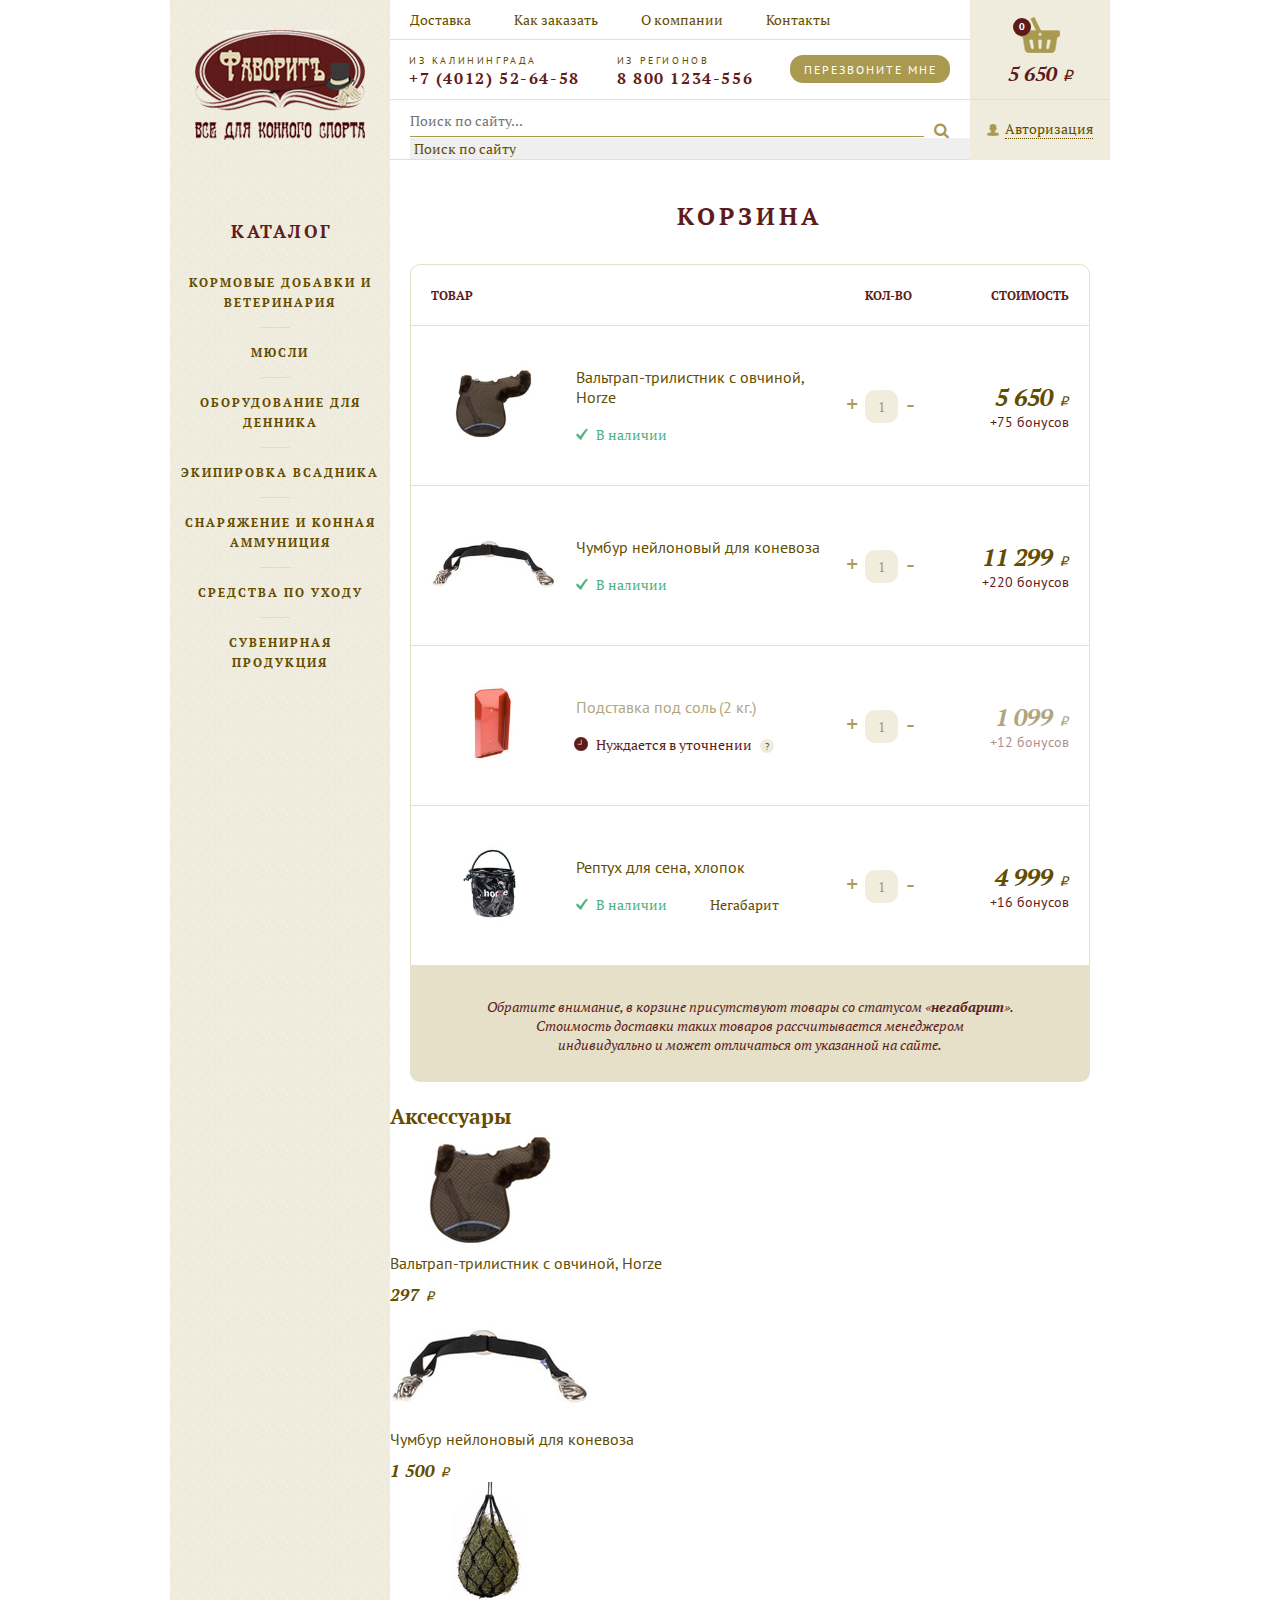
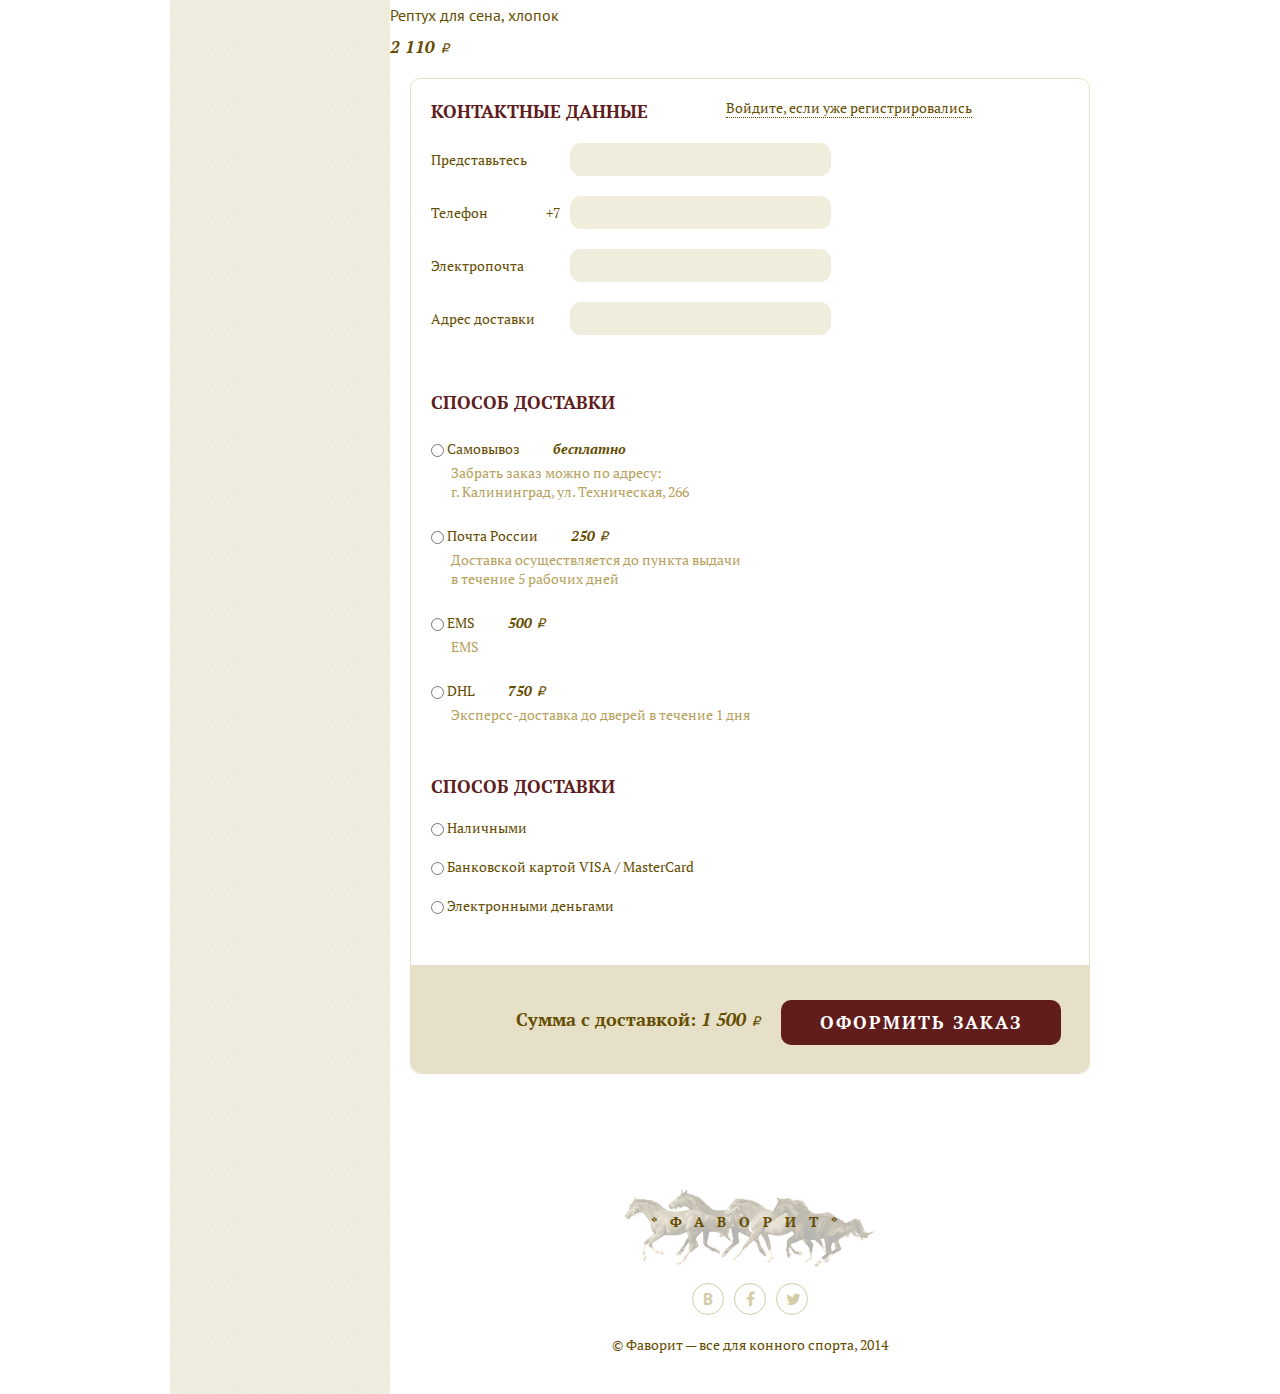
==== cart-page.html @ 713a6846 "Zhe1ka" ====
<!DOCTYPE html>
<html>
<head>
    <meta charset="utf-8" />
    <title>Корзина</title>
    <link href='http://fonts.googleapis.com/css?family=PT+Serif:400,700,400italic,700italic&amp;subset=latin,cyrillic' rel='stylesheet' type='text/css'>
    <link href='http://fonts.googleapis.com/css?family=PT+Sans:400,700,400italic,700italic&amp;subset=latin,cyrillic' rel='stylesheet' type='text/css'>
    <link rel="stylesheet" href="fonts/font-awesome/css/font-awesome.min.css">
    <link rel="stylesheet" type="text/css" href="style/style.css" />
    <script src="http://html5shiv.googlecode.com/svn/trunk/html5.js"></script>
</head>

<body>
<div class="wrapper">
<div class="sidebar">
    <h1 class="main-logo">
        <a href="index.html">
            <img src="images/header/main_logo.png" alt="Фаворитъ">
            Фаворитъ
        </a>
    </h1>

    <h4>Каталог</h4>
    <menu class="list-catalog">
        <li>
            <a href="catalog-home.html">Кормовые добавки и ветеринария</a>
        </li>
        <li>
            <a href="catalog-home.html">Мюсли</a>
        </li>
        <li>
            <a href="catalog-home.html">Оборудование для денника</a>
        </li>
        <li>
            <a href="catalog-home.html">Экипировка всадника</a>
        </li>
        <li>
            <a href="catalog-home.html">Снаряжение и конная аммуниция</a>
        </li>
        <li>
            <a href="catalog-home.html">Средства по уходу</a>
        </li>
        <li>
            <a href="catalog-home.html">Сувенирная продукция</a>
        </li>
    </menu>
</div><!--end SIDEBAR-->

<div class="wrap-box">
<div class="header">
    <div class="float-r">
        <div class="box-cart">
            <a href="#" class="cart">
                <span class="cnt-goods">0</span>
            </a>
            <span class="price">5 650 <span class="rubl">i</span></span>
        </div>

        <div class="box-authorization">
            <a href="#">Авторизация</a>
        </div>
    </div>

    <section class="center-header">
        <nav class="main-nav">
            <ul>
                <li>
                    <a href="#">Доставка</a>
                </li>
                <li>
                    <a href="#">Как заказать</a>
                </li>
                <li>
                    <a href="#">О компании</a>
                </li>
                <li>
                    <a href="contacts.html">Контакты</a>
                </li>
            </ul>
        </nav>


        <div class="contact-box">
            <div class="contact">
                <header>Из Калининграда</header>
                <span>+7 (4012) 52-64-58</span>
            </div>

            <div class="contact">
                <header>Из регионов</header>
                <span>8 800 1234-556</span>
            </div>

            <a href="#" class="btn-call-me btn btn-third">Перезвоните мне</a>
        </div>

        <div class="search-box">
            <form class="search-form" name="search-form" method="get">
                <input type="text" class="" placeholder="Поиск по сайту..." />
                <select name="">
                    <option value="0">Поиск по сайту</option>
                    <optgroup label="Категории">
                        <option value="1">Обувь, одежда</option>
                        <option value="2">Сумки</option>
                        <option value="3">Верхняя одежда</option>
                        <option value="4">Краги</option>
                    </optgroup>
                    <optgroup label="Товары">
                        <option value="1">Браслет</option>
                        <option value="2">Браслет</option>
                        <option value="3">Браслет</option>
                    </optgroup>
                </select>
                <input type="submit" value="">
                <i class="fa fa-search"></i>
            </form>
        </div>
    </section>
</div><!--end HEADER-->

<main class="main-cart-page">

    <header>
        <h1 class="block-title">Корзина</h1>
    </header>

    <div class="list-cart-item">
        <table class="list-cart-table">
            <tr>
                <th colspan="3">Товар</th>
                <th class="td-quantity">Кол-во</th>
                <th class="td-price">Стоимость</th>
            </tr>

            <tr>
                <td class="td-delete">
                    <a class="item-delete" href="#"></a>
                </td>

                <td class="td-img">
                    <a href="#">
                        <img src="images/content/valtrap_horze.jpg" alt="Вальтрап-трилистник с овчиной, Horze">
                    </a>
                </td>

                <td class="td-description">
                    <a href="#">
                        <h3>Вальтрап-трилистник с овчиной, Horze</h3>
                    </a>
                    <span class="completed">В наличии</span>
                </td>

                <td class="td-quantity">
                    <a href="#">+</a>
                    <span>1</span>
                    <a href="#">-</a>
                </td>

                <td class="td-price">
                    <span class="price-cart">5 650
                       <span class="rubl">i</span>
                    </span>
                    <span class="bonus-cart">+75 бонусов</span>
                </td>
            </tr>

            <tr>
                <td class="td-delete">
                    <a class="item-delete" href="#"></a>
                </td>
                <td class="td-img">
                    <a href="#">
                        <img src="images/content/chumbur.jpg" alt="Чумбур нейлоновый для коневоза">
                    </a>
                </td>

                <td class="td-description">
                    <a href="#">
                        <h3>Чумбур нейлоновый для коневоза</h3>
                    </a>
                    <span class="completed">В наличии</span>
                </td>

                <td class="td-quantity">
                    <a href="#">+</a>
                    <span>1</span>
                    <a href="#">-</a>
                </td>

                <td class="td-price">
                    <span class="price-cart">11 299
                       <span class="rubl">i</span>
                    </span>
                    <span class="bonus-cart">+220 бонусов</span>
                </td>
            </tr>

            <tr>
                <td class="td-delete">
                    <a class="item-delete" href="#"></a>
                </td>
                <td class="td-img">
                    <a href="#">
                        <img src="images/content/podstavka_pod_sol.jpg" alt="Подставка под соль">
                    </a>
                </td>

                <td class="td-description">
                    <a href="#">
                        <h3 class="needs-to-be-clarified">Подставка под соль (2 кг.) </h3>
                    </a>
                    <span class="pending-review">
                        Нуждается в уточнении <a href="#" class="info-icon">?</a>
                    </span>
                </td>

                <td class="td-quantity">
                    <a href="#">+</a>
                    <span>1</span>
                    <a href="#">-</a>
                </td>

                <td class="td-price">
                    <span class="price-cart needs-to-be-clarified">1 099
                       <span class="rubl">i</span>
                    </span>
                    <span class="bonus-cart needs-to-be-clarified">+12 бонусов</span>
                </td>
            </tr>

            <tr>
                <td class="td-delete">
                    <a class="item-delete" href="#"></a>
                </td>
                <td class="td-img">
                    <a href="#">
                        <img src="images/content/reptuh_dlya_sena.jpg" alt="reptuh_dlya_sena">
                    </a>
                </td>

                <td class="td-description">
                    <a href="#">
                        <h3>Рептух для сена, хлопок</h3>
                    </a>
                    <span class="completed">В наличии</span>
                    <span class="outsized">Негабарит</span>
                </td>

                <td class="td-quantity">
                    <a href="#">+</a>
                    <span>1</span>
                    <a href="#">-</a>
                </td>

                <td class="td-price">
                    <span class="price-cart">4 999
                       <span class="rubl">i</span>
                    </span>
                    <span class="bonus-cart">+16 бонусов</span>
                </td>
            </tr>
        </table>

        <p>Обратите внимание, в корзине присутствуют товары со статусом «<b>негабарит</b>».
            Стоимость доставки таких товаров рассчитывается менеджером <br />
            индивидуально и может отличаться от указанной на сайте.</p>
    </div> <!-- end LIST-CART-ITEM -->

    <div>
        <header>
            <h2>Аксессуары</h2>
        </header>

        <ul>
            <li>
                <a href="#">
                    <img src="images/content/valtrap_horze.jpg" alt="Вальтрап-трилистник с овчиной">
                    <h3 class="product-name">Вальтрап-трилистник с овчиной, Horze</h3>
                </a>
                <span class="price">297
                    <span class="rubl">i</span>
                </span>
            </li>

            <li>
                <a href="#">
                    <img src="images/content/chumbur.jpg" alt="Чумбур нейлоновый для коневоза">
                    <h3 class="product-name">Чумбур нейлоновый для коневоза</h3>
                </a>
                <span class="price">1 500
                    <span class="rubl">i</span>
                </span>
            </li>

            <li>
                <a href="#">
                    <img src="images/content/reptuh_seno.jpg" alt="Рептух для сена, хлопок">
                    <h3 class="product-name">Рептух для сена, хлопок</h3>
                </a>
                <span class="price">2 110
                    <span class="rubl">i</span>
                </span>
            </li>
        </ul>

        <span class="prev"></span>
        <span class="next"></span>
    </div>

    <div class="details-of-the-purchase-box">
        <form class="form-details-of-the-purchase" name="form-details-of-the-purchas" method="get">
            <header>
                <h2 class="title-detalis">Контактные данные</h2>
            </header>

            <a href="#">Войдите, если уже регистрировались</a>

            <ul class="contact-detalis">
                <li>
                    <label>Представьтесь</label>
                    <input class="input-style"  type="text" name="name">
                </li>

                <li>
                    <label>Телефон <span class="cod-tel">+7</span>
                        <input class="input-style" type="tel" name="tel">
                    </label>
                </li>

                <li>
                    <label>Электропочта
                        <input  class="input-style" type="email" name="email">
                    </label>
                </li>

                <li>
                    <label>Адрес доставки
                        <input class="input-style"  type="text" name="adress">
                    </label>
                </li>
            </ul>

            <header>
                <h2 class="title-detalis">Способ доставки</h2>
            </header>

            <dl class="shopping-method-detalis">
                <dt>
                    <label>
                        <input type="radio" name="shipping-method" value="Самовывоз" >
                        Самовывоз
                    </label>
                    <span class="additional-expenses">бесплатно</span>
                </dt>
                <dd>
                    Забрать заказ можно по адресу:<br />
                    г. Калининград, ул. Техническая, 266
                </dd>

                <dt>
                    <label>
                        <input type="radio" name="shipping-method" value="Почта России" >
                        Почта России
                    </label>
                    <span class="additional-expenses">250
                        <span class="rubl">i</span>
                    </span>
                </dt>
                <dd>
                    Доставка осуществляется до пункта выдачи<br />
                    в течение 5 рабочих дней
                </dd>

                <dt>
                    <label>
                        <input type="radio" name="shipping-method" value="EMS" >
                        EMS
                    </label>
                    <span class="additional-expenses">500
                        <span class="rubl">i</span>
                    </span>
                </dt>
                <dd>EMS</dd>

                <dt>
                    <label>
                        <input type="radio" name="shipping-method" value="DHL   " >
                        DHL
                    </label>
                    <span class="additional-expenses">750
                        <span class="rubl">i</span>
                    </span>
                </dt>
                <dd>Эксперсс-доставка до дверей в течение 1 дня</dd>
            </dl>

            <header>
                <h2 class="title-detalis">Способ доставки</h2>
            </header>

            <ul class="method-of-paymen-detalis">
                <li>
                    <label>
                        <input type="radio" name="method-of-payment" value="Наличными" >
                        Наличными
                    </label>
                </li>

                <li>
                    <label>
                        <input type="radio" name="method-of-payment" value="Банковской картой VISA / MasterCard" >
                        Банковской картой VISA / MasterCard
                    </label>
                </li>

                <li>
                    <label>
                        <input type="radio" name="method-of-payment" value="Электронными деньгами" >
                        Электронными деньгами
                    </label>
                </li>
            </ul>

            <div class="total-price-cart">
                <span> Сумма с доставкой:
                    <span class="total-price">1 500
                        <span class="rubl">i</span>
                    </span>
                </span>
                <input class="btn-place-your-order btn btn-first" type="submit" value="Оформить заказ">
            </div>
        </form>
    </div>

</main><!--end MAIN-CONTENT-->

<footer class="footer">
    <div class="footer-logo">
        <a href="index.html">*Фаворит*</a>
    </div>

    <ul class="soc-links">
        <li class="vk">
            <a href="#">В</a>
        </li>
        <li class="fb">
            <a href="#"><i class="fa fa-facebook"></i>Facebook</a>
        </li>
        <li class="tw">
            <a href="#"><i class="fa fa-twitter"></i>Twitter</a>
        </li>
    </ul>

    <p>&#169; Фаворит — все для конного спорта, 2014</p>
</footer><!--end FOOTER-->
</div><!--end WRAPPER-BOX-->
</div> <!--end WRAPPER-->

<!--POPUP-->
<div id="bg-popup">
    <div id="wrap-popup">
        <div class="reg-popup popup">
            <span class="btn-close"><i class="fa fa-times"></i></span>
            <form class="reg-form" name="reg" method="get">
                <a class="name-form" href="#">Регистрация</a>
                <a class="login-link" href="#">Вход</a>

                <ul class="clear">
                    <li>
                        <label>Ваше имя
                            <input class="input-style" type="text" name="name">
                        </label>
                    </li>

                    <li>
                        <label>Электропочта
                            <input class="input-style" type="email" name="email">
                        </label>
                    </li>

                    <li>
                        <label>Пароль
                            <input class="input-style" type="password" name="pass">
                        </label>
                    </li>
                </ul>

                <input class="btn-reg btn btn-first" type="submit" value="Зарегистрироваться">
            </form>
        </div>
    </div>
</div>
<!--end-->

<script src="js/jquery-1.11.1.min.js"></script>
<script src="js/common_js.js"></script>
</body>
</html>
---- style/style.css ----
/*----------------------------------------------------------------------------------*/
/*------------------------------RESET DEFAULT STYLES--------------------------------*/
/*----------------------------------------------------------------------------------*/
html,body                       { width:100%; height:100%; }
body                            { padding:0; margin:0; font:14px 'PT Serif', serif; background:#ffffff; color:#654d00; }
div,p,a,span,em,strong,img,h1,h2,h3,h4,h5,h6,ul,ol,li,dl,dt,dd,table,td,tr,form,fieldset,label,select,input,textarea {
	padding:0;
	margin:0;
	outline:none;
	list-style:none;
}
select, input, textarea        { font-size:12px; vertical-align:middle; }
textarea                       { vertical-align:top; }
:focus                         { outline:none; }
input[type=submit]             { cursor:pointer; }
img, fieldset                  { border:0; }
table                          { border-collapse:collapse; border-spacing:0; }
a:link, a:visited              { font:14px 'PT Serif', serif; color:#654d00; text-decoration:none; }
a:hover                        { text-decoration:underline; }
/*----------------------------------------------------------------------------------*/
/*-------------------------------------DEFAULT CLASSES------------------------------*/
/*----------------------------------------------------------------------------------*/
.float-r           	           { float:right !important; }
.float-l                       { float:left !important; }
.no-float                      { float:none !important; }
.no-border                     { border:0 !important; }
.no-bg                         { background:none !important; }
.no-margin                     { margin:0 !important; }
.no-padding                    { padding:0 !important; }
.no-display                    { display:none !important; }
.display                       { display:block !important; }
.inline                        { display:inline !important; }
.overflow                      { overflow:hidden !important; }
.align-r                       { text-align:right !important; }
.align-l                       { text-align:left !important; }
.align-c                       { text-align:center !important; }
.clear                         { clear:both; }
.clearfix:after                { content: ""; display: block; clear: both; visibility: hidden;}
.clearfix                      { display: inline-block; width: 100% }

@font-face {
    font-family: 'als_rubl';
    src: url('../fonts/alsrubl.eot');
    src: url('../fonts/alsrubl.eot?#iefix') format('embedded-opentype'),
         url('../fonts/alsrubl.woff') format('woff'),
         url('../fonts/alsrubl.ttf') format('truetype'),
         url('../fonts/alsrubl.svg#als_rublregular') format('svg');
    font-weight: normal;
    font-style: normal;
}

/*----------------------------------------------------------------------------------*/
/*-------------------------------------WRAPPER--------------------------------------*/
/*----------------------------------------------------------------------------------*/
.wrapper {
    overflow: hidden;
    width: 940px;
    margin: 0 auto;
    background-image: url('../images/bg_sidebar.jpg');
}

/*-------------------------------------BUTTONS--------------------------------------*/
.btn,
a.btn {
    display: inline-block;
    border: none;
    font: 700 12px "PT Serif";
    text-transform: uppercase;
    line-height: 33px;
    color: #ffffff;
    letter-spacing: 2px;
    text-align: center;
    -webkit-transition-duration: 0.2s;
    -o-transition-duration: 0.2s;
    -moz-transition-duration: 0.2s;
    transition-duration: 0.2s;
}
    .btn,
    a.btn:hover {
        text-decoration: none;
    }

.btn-first,
a.btn-first {
    background: #611C1C;
}
    .btn-first:hover,
    a.btn-first:hover {
        background: #AA9A4F;
    }
    .btn-first:active,
    a.btn-first:active {
        background: #948644;
    }

.btn-second,
a.btn-second {
    background: #E5E0C7;
    color: #611c1c;
    text-transform: none;
    letter-spacing: normal;
}
    .btn-second:hover,
    a.btn-second:hover {
        background: #AA9A4F;
        color: #ffffff;
    }
    .btn-second:active,
    a.btn-second:active {
        background: #948644;
        color: #ffffff;
    }

.btn-third,
a.btn-third {
    background: #AA9A4F;
}
    .btn-third:hover,
    a.btn-third:hover {
        background: #611C1C;
    }
    .btn-third:active,
    a.btn-third:active {
        background: #4B1515;
    }

/*----------------------------------------------------------------------------------*/
/*-------------------------------------SIDEBAR--------------------------------------*/
/*----------------------------------------------------------------------------------*/
.sidebar {
    float: left;
    width: 220px;
}

    .main-logo {
        overflow: hidden;
        float: left;
        margin: 30px 0 79px 25px;
        width: 170px;
        height: 110px;
    }
        .main-logo img {
            width: 170px;
            height: 110px;
        }

    .sidebar h4 {
        margin: 0 0 29px 61px;
        font-size: 18px;
        font-weight: 700;
        text-transform: uppercase;
        letter-spacing: 2.5px;
        color: #611c1c;
    }

    .list-catalog {
        padding: 0 10px;
    }
        .list-catalog li {
            position: relative;
            margin-bottom: 30px;
            text-align: center;
        }
        .list-catalog li:before {
            content: "";
            position: absolute;
            top: -15px;
            left: 80px;
            width: 30px;
            height: 1px;
            background-color: #e3dac7;
        }
        .list-catalog li:first-child:before {
            width: 0;
            height: 0;
        }
            .list-catalog a {
                text-decoration: none;
                text-transform: uppercase;
                font-size: 12px;
                font-weight: 700;
                letter-spacing: 2px;
                line-height: 18px;
                -webkit-transition-duration: 0.2s;
                -o-transition-duration: 0.2s;
                -moz-transition-duration: 0.2s;
                transition-duration: 0.2s;
            }
            .list-catalog a:hover {
                color: #5e1b1a;
            }
            .list-catalog :active {
                color: #4b1515;
            }
/*----------------------------------------------------------------------------------*/
/*-----------------------------------WRAPPER-BOX------------------------------------*/
/*----------------------------------------------------------------------------------*/
.wrap-box {
    overflow: hidden;
    width: 720px;
    margin-left: 220px;
    background: #fff;
}

/*----------------------------------------------------------------------------------*/
/*-------------------------------------HEADER---------------------------------------*/
/*----------------------------------------------------------------------------------*/
.header{
    width: 720px;
    height: 160px;
}
        .box-cart,
        .box-authorization {
            width: 140px;
            background-color: #efecde;
        }
        .box-cart {
            height: 99px;
            border-bottom: 1px solid #e5e0c7;
        }
            .cart {
                position: relative;
                display: inline-block;
                width: 40px;
                height: 36px;
                margin: 17px 50px 3px 50px;
                background-image: url('../images/header/busket.png');
            }
                .cnt-goods {
                    position: absolute;
                    display: block;
                    top: 1px;
                    left: -7px;
                    width: 18px;
                    height: 18px;
                    background-color: #5e1b1b;
                    -webkit-border-radius: 10px;
                    -moz-border-radius: 10px;
                    border-radius: 10px ;
                    text-align: center;
                    font-size: 10px;
                    font-weight: 700;
                    line-height: 18px;
                    color: #ffffff;
                }
            .price {
                display: block;
                font-size: 17px;
                font-weight: 700;
                font-style: italic;
                color: #654d00;
                text-align: left;
            }
            .box-cart .price {
                font-size: 20px;
                color: #5e1b1b;
                text-align: center;
            }
                .rubl {
                    font: 14px 'als_rubl', serif;
                    font-style: italic;
                    color: #654d00;
                }
                .box-cart .rubl {
                    font-size: 16px;
                    color: #5e1b1b;
                }

        .box-authorization {
            height: 60px;
            text-align: center;
        }
            .box-authorization a {
                position: relative;
                top: 19px;
                left: 9px;
                border-bottom: 1px dotted #654d00;
            }
            .box-authorization a:hover {
                text-decoration: none;
                color: #611c1c;
                border-bottom-color: #611c1c;
            }
            .box-authorization a:before {
                content: "";
                position: absolute;
                top: 5px;
                left: -18px;
                width: 12px;
                height: 12px;
                background-image: url('../images/header/user_icon.png');
            }
            .box-authorization a:hover:before{
                background-image: url('../images/header/user_icon_hover.png');
            }


    .center-header {
        overflow: hidden;
        width: 580px;
    }
        .contact-box {
            height: 59px;
            border-bottom: 1px solid #e5e0c7;
        }
            .contact {
                display: inline-block;
                padding: 14px 15px 0 19px;
            }
                .contact header {
                    font-family: 'PT Sans', sans-serif;
                    font-size: 10px;
                    text-transform: uppercase;
                    letter-spacing: 2.6px;
                }
                .contact span {
                    font-size: 16px;
                    font-weight: 700;
                    letter-spacing: 1.6px;
                    color: #5e1b1b;
                }

                a.btn-call-me {
                    float: right;
                    height: 28px;
                    width: 160px;
                    margin: 15px 20px 0 0;
                    font: 12px 'PT Sans', sans-serif;
                    line-height: 30px;
                    -webkit-border-radius: 13px;
                    -moz-border-radius: 13px;
                    border-radius: 13px;
                }

            .search-box {
                height: 59px;
                border-bottom: 1px solid #E5E0C7;
            }
                .search-form{
                    position: relative;
                }
                    .search-box input[type=text] {
                        display: inline-block;
                        width: 514px;
                        margin: 11px 0 0 20px;
                        padding-bottom: 6px;
                        font: 14px 'PT Serif', serif;
                        color: #654d00;
                        border: none;
                        border-bottom: 1px solid #AA9A4F;
                    }
                    .search-box select {
                        width: 575px;
                        margin-left: 20px;
                        font: 14px 'PT Serif', serif;
                        color: #654d00;
                        border: none;
                    }
                        .search-box select optgroup {
                            margin: 15px 0;
                            color: #611C1C;;
                        }
                        .search-box select option {
                            color: #654d00;
                        }
                        .search-box select optgroup:hover {
                            background: #000;
                        }
                    .search-box input[type=submit] {
                        position: relative;
                        z-index: 10;
                        width: 17px;
                        height: 17px;
                        top: 22px;
                        left: -20px;
                        float: right;
                        border: none;
                        background-color: transparent;
                        -webkit-transition-duration: 0.2s;
                        -o-transition-duration: 0.2s;
                        -moz-transition-duration: 0.2s;
                        transition-duration: 0.2s;
                    }
                    .fa-search {
                        position: absolute;
                        right: 21px;
                        top: 23px;
                        font-size: 16px !important;
                        color: #AA9A4F;
                    }
                    .search-box input[type="submit"]:hover + .fa-search {
                        color: #611c1c;
                    }
                    .search-box input[type="submit"]:active + .fa-search {
                        color: #4b1515;
                    }


/*--------------------------------------NAV-----------------------------------------*/
.main-nav {
    padding: 10px 0 10px 0;
    border-bottom: 1px solid #e5e0c7;
}
    .main-nav li {
        display: inline-block;
        padding-left: 40px;
    }
    .main-nav li:first-child {
        padding-left: 20px;
    }
    .main-nav a{
        text-decoration: none;
        -webkit-transition-duration: 0.2s;
        -o-transition-duration: 0.2s;
        -moz-transition-duration: 0.2s;
        transition-duration: 0.2s;
    }
    .main-nav a:hover {
        color: #5e1b1a;
    }
    .main-nav :active {
        color: #4b1515;
    }


/*----------------------------------------------------------------------------------*/
/*-------------------------------------CONTENT--------------------------------------*/
/*----------------------------------------------------------------------------------*/
.home-slider-top {
    position: relative;
    z-index: 10;
    overflow: hidden;
    height: 280px;
    background: #2F2F2D;
}
    .home-slider-top .slider li {
        position: relative;
        width: 720px;
    }
        .slider-text {
            position: absolute;
            display: table;
            width: 290px;
            height: 165px;
            top: 58px;
            left: 42px;
            background: url("../images/slider/slider_text_bg.png") no-repeat center;
            text-align: center;
            font: 400 16px "PT Serif";
            line-height: 22px;
            color: #edefe0;
        }
            .slider-text p {
                display: table-cell;
                padding: 0 26px;
                vertical-align: middle;
            }

    .slider-pagination {
        position: absolute;
        bottom: 15px;
        width: 100%;
        text-align: center;
    }
        .slider-pagination li {
            display: inline-block;
        }
        .slider-pagination a {
            overflow: hidden;
            display: inline-block;
            width: 13px;
            height: 13px;
            margin: 0 5px;
            -webkit-border-radius: 7px;
            -moz-border-radius: 7px;
            border-radius: 7px;
            background: #C4C0B3;
            text-indent: 100%;
            white-space: nowrap;
            opacity: 0.7;
            -webkit-transition-duration: 0.2s;
            -o-transition-duration: 0.2s;
            -moz-transition-duration: 0.2s;
            transition-duration: 0.2s;
        }
        .slider-pagination a:hover {
            opacity: 1;
        }
        .slider-pagination li.active a {
            background: #9D8D46;
            opacity: 0.8;
        }
        .slider-pagination li.active a:hover {
            opacity: 1;
        }

/*-----------------------------------TOP-SELLERS------------------------------------*/
.top-sellers {
    overflow: hidden;
    margin-top: -1px;
    padding-bottom: 54px;
}
    .top-sellers li {
        position: relative;
        float: left;
        width: 319px;
        height: 99px;
        padding: 20px;
        border: 1px solid #E5E0C7;
        border-left: none;
        -webkit-transition-duration: 0.2s;
        -o-transition-duration: 0.2s;
        -moz-transition-duration: 0.2s;
        transition-duration: 0.2s;
    }
    .shadow-box > li:hover {
        z-index: 1;
        -webkit-box-shadow: 0 0 6px 1px rgba(223, 218, 199, 1);
        -moz-box-shadow: 0 0 6px 1px rgba(223, 218, 199, 1);
        box-shadow: 0 0 6px 1px rgba(223, 218, 199, 1);
    }
        .shadow-box > li:hover a {
            text-decoration: none;
        }

        .discount {
            position: absolute;
            z-index: 10;
            top: 0;
            right: 0;
            height: 35px;
            width: 33px;
            padding-right: 2px;
            background: url("../images/content/discount_bg.png") top right no-repeat;
            font: 700 11px "PT Serif", serif;
            text-align: right;
            line-height: 28px;
            color: #ffffff;
        }
        .top-sellers-img {
            display: inline-block;
            float: right;
            width: 130px;
            text-align: center;
            vertical-align: middle;
        }
            .top-sellers-img img {
                max-width: 140px;
                max-height: 100px;
            }
        .header-top-sellers {
            margin: -6px 0 17px;
            text-transform: uppercase;
            font: 700 18px "PT Serif";
            letter-spacing: 3px;
            color: #5e1b1b;
        }
        .product-name {
            margin-bottom: 10px;
            font: 500 16px "PT Sans";
            color: #654d00;
        }
        .payment-box {
            position: absolute;
            bottom: 14px;
            left: 20px;
        }
        .top-sellers .payment-box {
            bottom: 18px;
        }
            .price-box {
                float: left;
                width: 70px;
            }
                .old-price,
                .old-price .rubl {
                    text-decoration: line-through;
                    font-size: 12px;
                    font-style: italic;
                    color: #cfbf70;
                }
                    .old-price .rubl {
                        font-size: 13px;
                    }
                .old-price + .price {
                    margin-top: -4px;
                }
            .buy {
                vertical-align: middle;
            }
                a.btn-buy {
                    position: absolute;
                    bottom: 2px;
                    height: 26px;
                    width: 83px;
                    padding-left: 25px;
                    -webkit-border-radius: 13px;
                    -moz-border-radius: 13px;
                    border-radius: 13px;
                    line-height: 26px;
                }
                a.btn-buy:before {
                    content: "";
                    left: 1px;
                    top: 1px;
                    position: absolute;
                    width: 24px;
                    height: 24px;
                    -webkit-border-radius: 12px;
                    -moz-border-radius: 12px;
                    border-radius: 12px;
                    background: url("../images/content/btn_buy_bg.png") no-repeat center #FFFFFF;
                    -webkit-transition-duration: 0.2s;
                    -o-transition-duration: 0.2s;
                    -moz-transition-duration: 0.2s;
                    transition-duration: 0.2s;
                }
                .btn-buy:hover:before {
                    background: url("../images/content/btn_buy_hover_bg.png") no-repeat center #FFFFFF;
                }
                .top-sellers .btn-buy {
                    top: 5px;
                }

/*--------------------------------RECOMMENDATIONS-----------------------------------*/
.recommendations-block {
    overflow: hidden;
    padding-bottom: 60px;
}
    .block-title {
        position: relative;
        margin-bottom: 32px;
        text-transform: uppercase;
        font: 700 24px "PT Serif";
        letter-spacing: 4px;
        color: #5e1b1b;
        text-align: center;
    }
    .recommendations-block h2 {
        margin-bottom: 32px;
    }
    .header-bg:before,
    .header-bg:after {
        content: "";
        position: absolute;
        top: 7px;
        width: 130px;
        height: 20px;
    }
    .header-bg:before {
        left: 30px;
        background: url("../images/content/header_before_bg.png") no-repeat center;
    }
    .header-bg:after {
        right: 30px;
        background: url("../images/content/header_after_bg.png") no-repeat center;
    }

    .list-border-top {
        border-top: 3px solid #AA9A4F;
    }
        .three-columns > li {
            position: relative;
            float: left;
            width: 199px;
            height: 227px;
            padding: 15px 20px;
            border-right: 1px solid #E5E0C7;
            border-bottom: 1px solid #E5E0C7;
            text-align: left;
        }
            .ribbon {
                position: absolute;
                top: 0;
                right: 20px;
                width: 30px;
                height: 35px;
                background: #AA9A4F;
                font: 700 11px "PT Serif";
                line-height: 26px;
                color: #ffffff;
                text-align: center;
                text-transform: uppercase;
                letter-spacing: 0.3px;
            }
            .ribbon:after {
                content: "";
                position: absolute;
                bottom: 0;
                left: 1px;
                border-left: 14px solid transparent;
                border-bottom: 9px solid #ffffff;
                border-right: 14px solid transparent;
            }
            .list-border-top .ribbon {
                top: -3px;
                line-height: 28px;
            }

            .img-box {
                display: block;
                height: 120px;
                margin: 5px 0 22px;
            }

/*-----------------------------------NIGHT-LESS-------------------------------------*/
.night-less {
    position: relative;
    padding-top: 16px;
    margin-bottom: 54px;
    background: url("../images/content/night_less_bg.jpg") repeat;
    text-align: center;
}
.night-less:after {
    content: "";
    display: block;
    width: 100%;
    height: 86px;
    margin-top: -64px;
    background: url("../images/content/night_botom_bg.png") repeat-x -2px bottom;
}
    .night-less header {
        text-align: center;
        margin-bottom: 31px;
    }
        .night-less h2 {
            margin-bottom: 12px;
            font: 700 30px "PT Serif";
            color: #edebdb;
            text-transform: uppercase;
            letter-spacing: 5px;
        }
        .header-second-bg {
            position: relative;
        }
        .header-second-bg:before,
        .header-second-bg:after {
            content: "";
            position: absolute;
            top: 4px;
            width: 60px;
            height: 38px;
        }
        .header-second-bg:before {
            left: 104px;
            background: url("../images/content/header_night_before_bg.png") no-repeat center;
        }
        .header-second-bg:after {
            right: 104px;
            background: url("../images/content/header_night_after_bg.png") no-repeat center;
        }
        .night-less-description {
            font: 400 14px "PT Serif";
            color: #edebdb;
        }

    .list-night-less {
        position: relative;
        z-index: 5;
        overflow: hidden;
        width: 482px;
        margin: 0 auto 21px;
        -webkit-box-shadow: 0 0 10px 5px rgba(40, 35, 12, 0.8);
        -moz-box-shadow: 0 0 10px 5px rgba(40, 35, 12, 0.8);
        box-shadow: 0 0 10px 5px rgba(40, 35, 12, 0.8);
        text-align: left;
    }
        .list-night-less li {
            position: relative;
            float: left;
            width: 200px;
            height: 229px;
            padding: 15px 20px;
            background: #FFFFFF;
            border-left: 1px solid #E5E0C7;
            border-bottom: 1px solid #E5E0C7;
        }
        .list-night-less li:nth-child(odd) {
            border-left: none;
        }

    a.show-all {
        display: inline-block;
        font: 300 14px "PT Serif";
        color: #edebdb;
        letter-spacing: 1px;
    }
        a.show-all span {
            display: inline-block;
            height: 13px;
            width: 13px;
            -webkit-border-radius: 7px;
            -moz-border-radius: 7px;
            border-radius: 7px;
            border: 1px solid #edebdb;
            vertical-align: middle;
            font-weight: 700;
            font-size: 10px;
            line-height: 14px;
            text-align: center;
        }

/*------------------------------------NOVELTY---------------------------------------*/
.novelty {
    overflow: hidden;
    padding-bottom: 65px;
    text-align: center;
}
    .novelty h2 {
        margin-bottom: 9px;
    }
    .novelty .show-all,
    .novelty .show-all span {
        color: #5e1b1b;
    }
    .novelty .show-all {
        margin-bottom: 24px;
    }
        .novelty .show-all span {
            border-color: #5e1b1b;
        }

    .ribbon.new {
        background: #C8584B;
        width: 32px;
    }
    .ribbon.new:after {
        border-left-width: 15px;
        border-right-width: 15px;
    }

/*---------------------------------ABOUT-COMPANY------------------------------------*/
.about-company {
    overflow: hidden;
    padding-bottom: 48px;
}
    .about-box {
        margin-bottom: 27px;
    }
        .about-company header {
            float: left;
            width: 200px;
            padding: 0 20px;
        }
            .about-company h3 {
                font: 700 18px "PT Serif";
                text-transform: uppercase;
                letter-spacing: 3px;
                line-height: 79px;
            }
        .about-company p {
            overflow: hidden;
            font: 400 14px "PT Serif";
            line-height: 20px;
        }

    .brands-slider {
        position: relative;
        overflow: hidden;
    }
        .brands-slider ul {
            display: table;
            height: 100px;
            padding: 0 45px;
        }
            .brands-slider li {
                display: table-cell;
                vertical-align: middle;
                padding: 0 22px;
            }

        .brands-slider .prev,
        .brands-slider .next {
            position: absolute;
            top: 26px;
            display: inline-block;
            width: 40px;
            height: 37px;
            border: 1px solid #E5E0C7;
            -webkit-transition-duration: 0.2s;
            -o-transition-duration: 0.2s;
            -moz-transition-duration: 0.2s;
            transition-duration: 0.2s;
        }
        .brands-slider .prev {
            left: -1px;
            background: url("../images/slider/prev_arrow.png") no-repeat center;
            -webkit-border-bottom-right-radius: 4px;
            -moz-border-bottom-right-radius: 4px;
            border-bottom-right-radius: 4px;
            -webkit-border-top-right-radius: 4px;
            -moz-border-top-right-radius: 4px;
            border-top-right-radius: 4px;
        }
        .brands-slider .prev:hover {
            background: url("../images/slider/prev_hover_arrow.png") no-repeat center;
        }
        .brands-slider .next {
            right: 0;
            background: url("../images/slider/next_arrow.png") no-repeat center;
            -webkit-border-bottom-left-radius: 4px;
            -moz-border-bottom-left-radius: 4px;
            border-bottom-left-radius: 4px;
            -webkit-border-top-left-radius: 4px;
            -moz-border-top-left-radius: 4px;
            border-top-left-radius: 4px;
        }
        .brands-slider .next:hover {
            background: url("../images/slider/next_hover_arrow.png") no-repeat center;
        }
        .brands-slider .prev:hover,
        .brands-slider .next:hover {
            cursor: pointer;
        }


/*----------------------------------SUBSCRIPTION------------------------------------*/
.subscription-block {
    overflow: hidden;
    padding: 0 20px 34px;
    margin-bottom: 34px;
    border-bottom: 1px solid #E5E0C7;
}
    .subscription-block header {
        position: relative;
        padding-bottom: 30px;
        text-align: center;
    }
    .subscription-block header:before,
    .subscription-block header:after {
        content: "";
        display: block;
        position: absolute;
        top: 18px;
        height: 1px;
        width: 400px;
        background: #E5E0C7;
    }
    .subscription-block header:before {
        left: -20px;
    }
    .subscription-block header:after {
        right: -20px;
    }
        .subscription-block h3 {
            position: relative;
            z-index: 5;
            width: 154px;
            margin: 0 auto;
            font: 400 14px "PT Serif";
            letter-spacing: 2.5px;
            line-height: 35px;
            text-transform: uppercase;
            background: url("../images/content/subscr_header_bg.png") no-repeat center;
        }

        .subscription-block p {
            float: left;
            width: 50%;
            font-style: italic;
            line-height: 20px;
        }

        .subscription-form {
            overflow: hidden;
            float: right;
            width: 328px;
            margin-top: 5px;
            -webkit-border-radius: 10px;
            -moz-border-radius: 10px;
            border-radius: 10px;
        }
            .subscription-form input[type="email"] {
                width: 173px;
                padding: 0 12px;
                margin-right: -3px;
                border: none;
                font: 400 14px "PT Serif";
                line-height: 33px;
                background: #F0EDDD;
                color: #654d00;
            }
            .subscription-form input[type="submit"] {
                width: 130px;
            }


/*------------------------------------CATALOG-HOME----------------------------------*/
.content-catalog-home {
    margin: 33px 0 28px;
}
    .list-catalog-home {
        padding: 3px 0 0 20px;
    }
        .list-catalog-home li {
            position: relative;
            display: inline-block;
            margin: 0 16px 17px 0;
        }
            .list-catalog-home a {
                -webkit-transition-duration: 0.2s;
                -o-transition-duration: 0.2s;
                -moz-transition-duration: 0.2s;
                transition-duration: 0.2s;
                text-decoration: none;
            }
            .list-catalog-home a:hover {
                opacity: 0.8;
            }
                .list-catalog-home img {
                    width: 214px;
                    height: 219px;
                    border-radius: 10px;
                    -webkit-border-radius: 10px;
                    -moz-border-radius: 10px;
                }
                .list-catalog-home h2 {
                    position: absolute;
                    width: 177px;
                    left: 13px;
                    bottom: 18px;
                    padding: 7px 5px;
                    text-align: center;
                    text-transform: uppercase;
                    font: 700 14px 'PT Serif', serif;
                    letter-spacing: 2px;
                    border-radius: 10px;
                    -webkit-border-radius: 10px;
                    -moz-border-radius: 10px;
                    color: #ffffff;
                    background-color: #5e1b1b;
                    opacity: 0.7;
                }
/*------------------------------------CATALOG-PAGE----------------------------------*/
.content-catalog-page {
    padding: 22px 0 14px;
}
    .content-catalog-page .block-title {
        margin-bottom: 23px;
    }

    .catalog-filter {
        margin-bottom: 15px;
        border-top: 1px solid #E5E0C7;
    }
        .list-catalog-filter {
            overflow: hidden;
            padding: 20px 20px 26px;
        }
            .list-catalog-filter > li {
                float: left;
                margin-left: 20px;
            }
                .list-catalog-filter li > p,
                .list-catalog-filter li > span {
                    margin-bottom: 15px;
                    font: 700 14px "PT Serif";
                    text-transform: uppercase;
                    color: #611c1c;
                    letter-spacing: 2px;
                }
                .slider-price-box {
                    margin-top: -13px;
                }
                    .slider-price {
                        position: relative;
                        height: 12px;
                        background: #EFECDE;
                        -webkit-border-radius: 6px;
                        -moz-border-radius: 6px;
                        border-radius: 6px;
                    }
                        .slider-price a {
                            position: absolute;
                            top: -2px;
                            display: inline-block;
                            width: 16px;
                            height: 16px;
                            -webkit-border-radius: 8px;
                            -moz-border-radius: 8px;
                            border-radius: 8px;
                            background: #611C1C;
                            text-indent: -9999px;
                        }
                        a.slider-handle-first {
                            left: 24px;
                        }
                        a.slider-handle-second {
                            right: 20px;
                        }
                            .slider-price-box .text {
                                font: 400 14px "PT Sans";
                            }
                            .slider-price-box .begin {
                                float: left;
                                margin: 0 0 5px 25px;
                            }
                            .slider-price-box .end {
                                float: right;
                                margin: 0 20px 5px 0;
                            }
                            .handle-first-value,
                            .handle-second-value {
                                width: 70px;
                                margin-top: 5px;
                                font: 700 12px "PT Serif";
                                font-style: italic;
                                cursor: default;
                                text-align: center;
                            }
                            .handle-first-value {
                                float: left;
                            }
                            .handle-second-value {
                                float: right;
                            }
                                .slider-price a > span .rubl {
                                    font-size: 12px;
                                }

                .list-catalog-filter .width-155 select {
                    width: 100%;
                    height: 31px;
                    padding-left: 10px;
                    border: 1px solid #F0EDDD;
                    -webkit-border-radius: 16px;
                    -moz-border-radius: 16px;
                    border-radius: 16px;
                    font: 400 14px "PT Serif";
                    line-height: 31px;
                    color: #654d00;
                }
                    .list-catalog-filter .width-155 select option:hover {
                        cursor: pointer !important;
                        background: #EFECDE !important;
                    }

                .list-radio-sex,
                .list-check-brand {
                    display: inline-block;
                    position: relative;
                    top: 4px;
                }
                .list-radio-sex li,
                .list-check-brand li {
                    float: left;
                    margin-left: 15px;
                }
                    .radio label,
                    .check label {
                        position: relative;
                        padding-left: 3px;
                        cursor: pointer;
                    }
                    .radio label:before {
                        content: "";
                        display: inline-block;
                        position: relative;
                        width: 17px;
                        height: 17px;
                        top: 5px;
                        left: -3px;
                        border: 2px solid #EFECDE;
                        -webkit-border-radius: 11px;
                        -moz-border-radius: 11px;
                        border-radius: 11px;
                        background: #FFFFFF;
                    }
                    .radio .bg-label_js:before {
                        background: url("../images/content/radio_active_bg.png") no-repeat center #FFFFFF;
                    }
                    .check label:before {
                        content: "";
                        display: inline-block;
                        position: relative;
                        width: 21px;
                        height: 21px;
                        top: 5px;
                        left: -3px;
                        -webkit-border-radius: 8px;
                        -moz-border-radius: 8px;
                        border-radius: 8px;
                        background: #EFECDE;
                    }
                    .check .bg-label_js:before {
                        background: url("../images/content/checked_bg.png") no-repeat center #EFECDE;
                    }
                        .radio input[type="radio"],
                        .check input[type="checkbox"] {
                            position: absolute;
                            left: -9999px;
                        }


        .reset-hide-block {
            height: 31px;
            line-height: 28px;
            background: #EFECDE;
            text-align: center;
        }
            .reset-hide-block a {
                position: relative;
                display: inline-block;
                margin: 0 15px;
                font: 400 14px "PT Sans";
                border-bottom: 1px dotted #5e1b1b;
                color: #5e1b1b;
                cursor: pointer;
                -webkit-transition-duration: 0.2s;
                -o-transition-duration: 0.2s;
                -moz-transition-duration: 0.2s;
                transition-duration: 0.2s;
            }
            .reset-hide-block a:hover {
                text-decoration: none;
                border-bottom: 1px dotted #aa9a4f;
                color: #aa9a4f;
            }
                .reset-hide-block a i {
                    position: absolute;
                    top: 2px;
                }
                a.reset i {
                    left: -20px;
                    font-size: 15px;
                }
                a.hide:before {
                    content: "";
                    position: absolute;
                    top: 7px;
                    left: -15px;
                    width: 7px;
                    height: 4px;
                    background: url("../images/content/pointer_down.png") no-repeat center;
                }
                a.hide:hover:before {
                    background-image: url("../images/content/sort_pointer_down.png");
                }
                a.hide.active:before {
                    background-image: url("../images/content/pointer_up.png");
                }
                a.hide.active:hover:before {
                    background-image: url("../images/content/sort_pointer_up.png");
                }

    .sort-by {
        overflow: hidden;
        margin-left: 20px;
    }
        .sort-by span {
            margin-right: 20px;
        }
        .sort-by a {
            position: relative;
            display: inline-block;
            padding: 0 28px 0 14px;
            margin-right: 2px;
            -webkit-border-radius: 14px;
            -moz-border-radius: 14px;
            border-radius: 14px;
            text-align: center;
            line-height: 28px;
            -webkit-transition-duration: 0.2s;
            -o-transition-duration: 0.2s;
            -moz-transition-duration: 0.2s;
            transition-duration: 0.2s;
        }
        .sort-by a:after {
            content: "";
            position: absolute;
            top: 12px;
            right: 13px;
            width: 7px;
            height: 4px;
            background: url("../images/content/sort_pointer_up.png") no-repeat center;
        }
        .sort-by a.active:after {
            background-image: url("../images/content/sort_pointer_down.png");
        }
        .sort-by a.active,
        .sort-by a:hover {
            background: #F0EDDD;
            text-decoration: none;
        }
        .sort-by a:active {
            background: #AA9A4F;
        }

    .list-catalog-page {
        margin: 15px 0;
        border-top: 1px solid #E5E0C7;
    }
        .list-catalog-page > li {
            position: relative;
            height: 248px;
        }
            .list-catalog-page > li > a:hover {
                text-decoration: none;
            }

            .list-catalog-page .payment-box {
                bottom: 32px;
            }
                a.btn-remove {
                    position: absolute;
                    bottom: 2px;
                    height: 26px;
                    width: 136px;
                    -webkit-border-radius: 13px;
                    -moz-border-radius: 13px;
                    border-radius: 13px;
                    text-transform: none;
                    font: 700 12px "PT Serif";
                    line-height: 26px;
                    letter-spacing: normal;
                }

                .wait {
                    padding-left: 20px;
                    background: url('../images/content/pending_review.png') left center no-repeat;
                    font: 400 14px "PT Sans";
                    color: #611c1c;
                }

            .list-catalog-page .bonus {
                position: absolute;
                left: 88px;
                bottom: 10px;
                font: 400 14px "PT Sans";
            }
                a.info-icon {
                    display: inline-block;
                    width: 14px;
                    height: 14px;
                    margin-left: 5px;
                    background: #EFECDE;
                    -webkit-border-radius: 7px;
                    -moz-border-radius: 7px;
                    border-radius: 7px;
                    font: 400 10px "PT Sans";
                    -webkit-transition-duration: 0.2s;
                    -o-transition-duration: 0.2s;
                    -moz-transition-duration: 0.2s;
                    transition-duration: 0.2s;
                    line-height: 15px;
                    text-align: center;
                }
                a.info-icon:hover {
                    text-decoration: none;
                }

            .list-colors {
                display: none;
                position: absolute;
                z-index: 5;
                top: 20px;
                left: 20px;
            }
            .list-catalog-page > li:hover .list-colors {
                display: block;
            }
                .list-colors li a {
                    display: inline-block;
                    width: 14px;
                    height: 14px;
                    -webkit-border-radius: 7px;
                    -moz-border-radius: 7px;
                    border-radius: 7px;
                }
                .purple a {
                    background: #616187;
                }
                .red a {
                    background: #DF2222;
                }
                .green a {
                    background: #49AF70;
                }

            .hover-product-info {
                display: none;
                position: absolute;
                left: 0;
                bottom: -115px;
                width: 174px;
                padding: 15px 45px 15px 20px;
                border: 1px solid #E5E0C7;
                border-left: none;
                background: #FFFFFF;
                -webkit-box-shadow: 0 0 6px 1px rgba(223, 218, 199, 1);
                -moz-box-shadow: 0 0 6px 1px rgba(223, 218, 199, 1);
                box-shadow: 0 0 6px 1px rgba(223, 218, 199, 1);
            }
            .list-catalog-page > li:hover .hover-product-info {
                display: block;
                z-index: 5;
            }
                .hover-product-info h4 {
                    margin-bottom: 8px;
                    font: 700 12px "PT Serif";
                    letter-spacing: 2px;
                    text-transform: uppercase;
                    color: #611c1c;
                }
                .hover-product-info p {
                    line-height: 20px;
                }

/*----------------------------------------------------------------------------------*/
/*----------------------------------PRODUCT-PAGE------------------------------------*/
/*----------------------------------------------------------------------------------*/
.content-product-page {
    padding: 22px 0 76px;
}

/*----------------------------------------------------------------------------------*/
/*-------------------------------------LK-PAGE--------------------------------------*/
/*----------------------------------------------------------------------------------*/
.main-lk-page {
    overflow: hidden;
    padding: 40px 0 75px 0;
}
    .nav-lk {
        position: relative;
        margin: 75px 0 30px 0;
    }
        .nav-lk li {
            display: inline-block;
            margin: 0 10px;
            -webkit-border-radius: 10px 10px 0 0;
            -moz-border-radius: 10px 10px 0 0;
            border-radius: 10px 10px 0 0;
            border: 1px solid #AA9A4F;
        }
        .nav-lk li:before {
            position: absolute;
            content: "";
            top: 28px;
            width: 690px;
            height: 1px;
            background: #AA9A4F;
        }
            .nav-lk a {
                display: block;
                height: 27px;
                padding: 0 20px;
                font-weight: 700;
                line-height: 27px;
                color: #aa9a4f;
            }
            .nav-lk a:hover {
                text-decoration: none;
            }
        .nav-lk .active {
            background: #AA9A4F;
        }
            .nav-lk .active a {
                font-weight: 400;
                color: #ffffff;
            }

    .you-have-bonus {
        width: 680px;
        height: 159px;
        margin: 0 0 40px 20px;
        text-align: center;
        border: 2px solid #5E1B1B;
        -webkit-border-radius: 10px;
        -moz-border-radius: 10px;
        border-radius: 10px;
    }
        .hello-user {
            margin: 28px 0 0 0;
            font-size: 18px;
            font-style: italic;
            color:  #601d1d;
        }
        .bonus {
            font-size: 18px;
            font-weight: 700;
            font-style: italic;
            color:  #601d1d;
        }
        a.btn-bonus-products {
            width: 325px;
            height: 33px;
            margin: 20px 0 0 0;
            font-size: 14px;
            font-weight: 400;
            -webkit-border-radius: 10px;
            -moz-border-radius: 10px;
            border-radius: 10px;
        }

    .list-status {
        margin: 0 0 0 20px;
    }
        .list-status li{
            overflow: hidden;
            width: 680px;
            margin: 10px 0 0 10px;
            border: 1px solid #EFECDE;
            -webkit-border-radius: 10px;
            -moz-border-radius: 10px;
            border-radius: 10px;
            border-top: none;

        }
            .order-status {
                width: 100%;
                -webkit-border-radius: 10px;
                -moz-border-radius: 10px;
                border-radius: 10px;
                background: #EFECDE ;
            }
                .order-status td {
                    height: 58px;
                }
                    .id-order{
                        position: relative;
                        width: 120px;
                        padding-left: 20px;
                        font-size: 18px;
                        font-weight: 700;
                        color: #aa9a4f;
                    }
                        .triangle-down {
                            position: absolute;
                            top: 25px;
                            right: 17px;
                            width: 0;
                            height: 0;
                            border-left: 6px solid transparent;
                            border-right: 6px solid transparent;
                            border-top: 7px solid #D3CCA9;
                        }

                        .status span {
                            padding-left: 20px;
                            position: relative;
                        }
                    .date-order {
                        text-align: right;
                        padding-right: 20px; ;
                    }
                    .sum-order {
                        width: 180px;
                        padding-right: 20px;
                        text-align: right;
                    }
                    .completed {
                        color: #4cb080;
                    }
                    .completed:before {
                        content: "";
                        position: absolute;
                        top: 4px;
                        left: 0px;
                        width: 12px;
                        height: 11px;
                        background-image: url('../images/content/completed.png');
                    }
                    .canceled {
                        color: #d84444;
                    }
                    .canceled:before {
                        content: "";
                        position: absolute;
                        top: 4px;
                        left: 0px;
                        width: 11px;
                        height: 11px;
                        background-image: url('../images/content/canceled.png');
                    }
                    .pending-review {
                        color: #5e1b1b;
                    }
                    .pending-review:before {
                        content: "";
                        position: absolute;
                        top: 2px;
                        left: -2px;
                        width: 14px;
                        height: 14px;
                        background-image: url('../images/content/pending_review.png');
                    }
            .table-order {
                width: 640px;
                margin: 20px 20px 25px 20px;
            }
                    .table-order th {
                        color: #aa9a4f;
                        background: #E5E0C7;
                    }
                    .table-order-bg {
                        background: #EFECDE;
                    }
                    .table-order th,
                    .table-order td {
                        padding: 0 0 0 15px;
                        height: 35px;
                        border: 1px solid #EFECDE;
                    }
                    .table-order th:first-child,
                    .table-order td:first-child {
                        padding: 0 0 0 20px;
                    }
                    .table-order td {
                        font: 14px 'PT Sans', sans-serif;
                    }
                    .table-order-value {
                        padding: 0 20px 0 0 !important;
                        text-align: right;
                    }
            .order-details {
                overflow: hidden;
                margin-bottom: 15px;
            }
                .order-details dt {
                    margin: 0 0 10px 40px;
                    float: left;
                }
                .order-details dd {
                    padding: 0 0 0 5px;
                    float: left;
                    font-weight: 700;
                }
/*----------------------------------------------------------------------------------*/
/*------------------------------------CART-PAGE-------------------------------------*/
/*----------------------------------------------------------------------------------*/
.main-cart-page {
    overflow: hidden;
    padding-top: 40px;
    padding-bottom: 70px;
}
    .list-cart-item {
        margin: 20px;
    }
        .list-cart-table {
            border: 1px solid #E5E0C7;
            border-collapse: separate;
            -webkit-border-radius: 10px 10px 0 0;
            -moz-border-radius: 10px 10px 0 0;
            border-radius: 10px 10px 0 0;
        }
            .list-cart-table th {
                height: 58px;
                padding-left: 15px;
                text-transform: uppercase;
                font-size: 12px;
                font-weight: 700;
                color: #5e1b1b;
                border-bottom: 1px solid #E5E0C7;
            }
            .list-cart-table th:first-child {
                padding-left: 20px;
                text-align: left;
            }
            .list-cart-table td {
                height: 159px;
                border-bottom: 1px solid #E5E0C7;
            }
            .td-delete {
                width: 20px;
                vertical-align: top;
            }
                a.item-delete {
                    display: block;
                    float: right;
                    width: 16px;
                    height: 16px;
                    margin-top: 10px;
                    background-image: url('../images/content/item_delete.png');
                    opacity: 0.6;
                }
                a.item-delete:hover {
                    opacity: 1;
                }
            .td-img {
                width: 125px;
            }
                .td-img img {
                    width: 125px;
                }
            .td-description {
                padding-left: 20px;
            }
                .td-description a:hover {
                    text-decoration: none;
                }
                    .td-description h3 {
                        margin-bottom: 18px;
                        font: 16px 'PT Sans', sans-serif;
                        color: #654d00;
                    }
                .td-description span {
                    position: relative;
                    padding-left: 20px;
                    padding-right: 20px;
                }
                .outsized:before {
                    content: "";
                    position: absolute;
                    top: 3px;
                    left: -4px;
                    width: 16px;
                    height: 12px;
                    background-image: url('../images/content/outsized.png');
                }
            .td-quantity {
                width: 90px;
                text-align: center;
            }
                .td-quantity a {
                    display: inline-block;
                    height: 33px;
                    width: 20px;
                    font-size: 22px;
                    font-weight: 700;
                    color: #AA9A4F;
                }
                .td-quantity a:hover {
                    text-decoration: none;
                }
                .td-quantity span {
                    display: inline-block;
                    width: 33px;
                    height: 33px;
                    font-size: 14px;
                    line-height: 33px;
                    -webkit-border-radius: 10px;
                    -moz-border-radius: 10px;
                    border-radius: 10px;
                    color: #AA9A4F;
                    background: #F0EDDD;
                }
            .td-price {
                padding-right: 20px;
                text-align: right !important;
                font-size: 24px;
                width: 120px;
            }
                .price-cart {
                    float: right;
                    font-size: 24px;
                    font-weight: 700;
                    font-style: italic;
                }
                .bonus-cart {
                    float: right;
                    font: 14px 'PT Sans';
                    color: #611c1c;
                }
    .needs-to-be-clarified {
        opacity: 0.5;
    }
    .list-cart-item p {
        height: 85px;
        padding: 30px 70px 0;
        text-align: center;
        font-style: italic;
        color: #601d1d;
        -webkit-border-radius: 0 0 10px 10px;
        -moz-border-radius: 0 0 10px 10px;
        border-radius: 0 0 10px 10px;
        background: #E5E0C7;
    }

    .details-of-the-purchase-box {
       margin: 20px;
       padding-top: 20px;
       border: 1px solid #E5E0C7;
       -webkit-border-radius: 10px;
       -moz-border-radius: 10px;
       border-radius: 10px;
    }
        .form-details-of-the-purchase {
            position: relative;
        }
            .title-detalis {
                padding-left: 20px;
                text-transform: uppercase;
                font-size: 18px;
                font-weight: 700;
                color: #601d1d;
            }
            .form-details-of-the-purchase a {
                position: absolute;
                top: -1px;
                left: 315px;
                border-bottom: 1px dotted #654d00;
            }
            .form-details-of-the-purchase a:hover {
                text-decoration: none;
            }
            .contact-detalis {
                margin-top: 20px;
            }
                .contact-detalis li {
                    overflow: hidden;
                    margin-bottom: 20px;
                }
                    .contact-detalis {
                        width: 430px;
                        margin-left: 20px;
                        margin-bottom: 55px;
                    }
                    .contact-detalis label {
                        line-height: 33px;
                    }
            .shopping-method-detalis {
                margin-left: 20px;
                margin-bottom: 50px;
            }
                    .additional-expenses {
                        padding-left: 30px;
                        font-weight: 700;
                        font-style: italic;
                    }
                .shopping-method-detalis dt {
                    margin-top: 25px;
                    margin-bottom: 5px;
                    color: #654d00;
                }
                .shopping-method-detalis dd {
                    padding-left: 20px;
                    color: #b6a15d;
                }
            .method-of-paymen-detalis {
                margin: 20px 0 50px 20px;
            }
                .method-of-paymen-detalis li {
                    margin-bottom: 20px;
                }

    .total-price-cart {
        height: 108px;
        padding-left: 105px;
        -webkit-border-radius: 0 0 10px 10px;
        -moz-border-radius: 0 0 10px 10px;
        border-radius: 0 0 10px 10px;
        background: #E5E0C7;
    }
        .total-price-cart span {
            font-size: 18px;
            font-weight: 700;
            line-height: 108px;
        }
            .total-price {
                font-style: italic;
            }
            .total-price .rubl {
                font-size: 14px;
                font-weight: 400;
            }
        .btn-place-your-order {
            width: 280px;
            height: 45px;
            margin-left: 15px;
            font-size: 18px;
            line-height: 45px;
            -webkit-border-radius: 10px;
            -moz-border-radius: 10px;
            border-radius: 10px;
        }
/*----------------------------------------------------------------------------------*/
/*-------------------------------------FOOTER---------------------------------------*/
/*----------------------------------------------------------------------------------*/
.footer {
    overflow: hidden;
    padding: 25px 0 40px 0;
}
    .footer-logo {
        width: 250px;
        height: 78px;
        margin: 0 auto 16px;
        text-align: center;
        background-image: url('../images/footer/footer_logo.png');
    }
        .footer-logo a {
            display: block;
            width: 100%;
            height: 100%;
            text-decoration: none;
            font-weight: 700;
            text-transform: uppercase;
            line-height: 66px;
            letter-spacing: 13px;
            color: #654d00;
        }

    .soc-links {
        display: table;
        width: auto;
        margin: 0 auto 16px;
    }
        .soc-links li {
            float: left;
            margin: 0 5px ;
        }

            .soc-links a {
                overflow: hidden;
                display: inline-block;
                width: 30px;
                height: 30px;
                font-size: 16px;
                line-height: 30px;
                text-align: center;
                color:	#AA9A4F;
                opacity: 0.5;
                -webkit-transition-duration: 0.2s;
                -o-transition-duration: 0.2s;
                -moz-transition-duration: 0.2s;
                transition-duration: 0.2s;
                border: 1px solid #AA9A4F;
                -webkit-border-radius: 20px;
                -moz-border-radius: 20px;
                border-radius: 20px;
                background-color: transparent;
            }
            .vk a {
                text-decoration: none;
                font:700 17px 'PT Sans';
                line-height: 30px;
            }
            .soc-links a:hover {
                opacity: 1;
            }
                .tw i {
                    margin-left: 2px;
                }
            
    .footer p{
        text-align: center;
    }
/*----------------------------------------------------------------------------------*/
/*--------------------------------------CONTACTS------------------------------------*/
/*----------------------------------------------------------------------------------*/
.main-contacts {
    margin: 33px 0 76px 0;
}
    ul.list-contacts {
        overflow: hidden;
        margin: 64px 0 17px 0;
    }
        .list-contacts li {
            float: left;
            width: 180px;
            margin: 0 27px 20px 114px;
        }
            .list-contacts header {
                text-transform: uppercase;
                font: 10px 'PT Sans', sans-serif;
                letter-spacing: 2.7px;
            }
            .list-contacts span {
                text-transform: uppercase;
                font-size: 18px;
                font-weight: 700;
                letter-spacing: 1.1px;
                color: #aa9a4f;
            }
            .list-contacts header.city {
                text-transform: uppercase;
                font-size: 14px;
                font-weight: 700;
                letter-spacing: 3.7px;
            }
            .list-contacts span.adress {
                text-transform: none;
                font: 400 14px 'PT Serif', serif;
                letter-spacing: 0;
            }
            .list-contacts a {
                color: #aa9a4f;
                font-weight: 700;
            }
            .list-contacts a:hover {
                text-decoration: none;
            }

    #map_canvas {
        width: 720px;
        height: 415px;
        margin-bottom: 65px;
    }

    .block-title-rite {
        margin-bottom: 40px;
        text-transform: uppercase;
        text-align: center;
        font-size: 18px;
        font-weight: 700;
        letter-spacing: 3px;
        color: #601d1d;
    }
        .header-rite-bg {
            position: relative;
        }
        .header-rite-bg:before,
        .header-rite-bg:after {
            content: "";
            position: absolute;
            top: 4px;
            width: 60px;
            height: 38px;
        }
        .header-rite-bg:before {
            top: 0;
            left: 155px;
            background: url("../images/content/header_rite_before_bg.png") no-repeat center;
        }
        .header-rite-bg:after {
            right: 155px;
            top: 0;
            background: url("../images/content/header_rite_after_bg.png") no-repeat center;
    }
    .rite-to-us {
        margin-left: 185px;
    }

        .rite-to-us label {
            display: block;
            margin-bottom: 12px;
        }
        .rite-to-us input[type=text],
        .rite-to-us input[type=email] {
            width: 330px;
            height: 33px;
            margin-bottom: 25px;
            padding: 0 10px;
            -webkit-border-radius: 20px;
            -moz-border-radius: 20px;
            border-radius: 11px;
            border: none;
            color: #654d00;
            background-color: #F0EDDD;
        }
        .field-message {
            width: 330px;
            height: 115px;
            padding: 10px 10px;
            -webkit-border-radius: 20px;
            -moz-border-radius: 20px;
            border-radius: 11px;
            border: none;
            color: #654d00;
            background-color: #F0EDDD;
            resize: none;
        }
        .btn-rite-to-us {
            display: block;
            width: 280px ;
            height: 45px;
            margin: 29px 0 0 35px;
            font-size: 18px;
            font-weight: 700;
            letter-spacing: 3px;
            border: none;
            -webkit-border-radius: 12px;
            -moz-border-radius: 12px;
            border-radius: 12px;
        }
/*----------------------------------------------------------------------------------*/
/*-------------------------------------POPUPS---------------------------------------*/
/*----------------------------------------------------------------------------------*/
.popup {
    margin: 0 auto;
    -webkit-border-radius: 10px;
    -moz-border-radius: 10px;
    border-radius: 10px;
    -webkit-box-shadow: 0 0 30px 3px rgba(0, 0, 0, 0.11);
    -moz-box-shadow: 0 0 30px 3px rgba(0, 0, 0, 0.11);
    box-shadow: 0 0 30px 3px rgba(0, 0, 0, 0.11);
    background-color: #E5E0C7;
}

.reg-popup {
    overflow: hidden;
    width: 465px;
    height: 315px;
}
    .btn-close {
        cursor: pointer;
        float: right;
        margin: 6px 12px 0 0;
        font-size: 18px;
    }
    .btn-close:hover {
        color: #5e1b1a;
    }
    .btn-close:active {
        color: #4b1515;
    }

    a.name-form {
        float: left;
        margin: 24px 0 35px 30px;
        text-decoration: none;
        font-size: 18px;
        font-weight: 700;
        text-transform: uppercase;
        letter-spacing: 3px;
        color: #5e1b1b;
    }
    a.login-link {
        float: left;
        margin: 28px 0 0 38px;
        font: 14px 'PT Serif', serif;
        color: #654d00;
        text-transform: uppercase;
        text-decoration: none;
        border-bottom: 1px dashed #654d00;
    }
    a.login-link:hover {
        color: #5e1b1a;
        border-bottom-color: #5e1b1a;
    }
    a.login-link:active {
        color: #4b1515;
        border-bottom-color: #4b1515;
    }

            .reg-popup li,
            .login-popup li,
            .call-me-popup li,
            .buy-one-click-popup li{
                overflow: hidden;
                margin: 0 0 20px 30px;
            }
                .reg-popup label,
                .login-popup label,
                .call-me-popup label,
                .buy-one-click-popup label{
                    font-weight: 700;
                    line-height: 33px;
                    color: #654d00;
                }

                .input-style {
                    float: right;
                    width: 250px;
                    height: 33px;
                    padding-left: 11px;
                    margin-right: 30px;
                    font-size: 16px;
                    -webkit-border-radius: 20px;
                    -moz-border-radius: 20px;
                    border-radius: 11px;
                    border: none;
                    color: #654d00;
                    background-color: #F0EDDD;
                }

    .btn-reg {
        display: block;
        width: 250px ;
        height: 35px;
        margin: 29px auto 0;
        font-size: 14px;
        letter-spacing: 3px;
        border: none;
        -webkit-border-radius: 20px;
        -moz-border-radius: 20px;
        border-radius: 20px;
    }

.login-popup {
    overflow: hidden;
    width: 465px;
    height: 280px;
}
    .btn-login {
        display: block;
        width: 100px ;
        height: 35px;
        margin: 29px auto 0;
        font-size: 14px;
        letter-spacing: 3px;
        border: none;
        -webkit-border-radius: 20px;
        -moz-border-radius: 20px;
        border-radius: 20px;
    }

.call-me-popup{
    overflow: hidden;
    width: 465px;
    height: 280px;
}
    .call-me-popup p,
    .buy-one-click-popup p{
        float: right;
        margin: -12px 34px 25px 0;
        width: 250px;
        font-size: 14px;
        font-style: italic;
    }
    .cod-tel {
        padding-left: 55px;
    }
    .btn-send {
        clear: both;
        display: block;
        width: 145px;
        height: 35px;
        margin: 29px auto 0;
        font-size: 14px;
        letter-spacing: 3px;
        border: none;
        -webkit-border-radius: 20px;
        -moz-border-radius: 20px;
        border-radius: 20px;
    }
.buy-one-click-popup{
    overflow: hidden;
    width: 465px;
    height: 300px;
}

/*----------------------------------------------------------------------------------*/
/*------------------------------------BREAD-CRUMBS----------------------------------*/
/*----------------------------------------------------------------------------------*/
.bread-crumbs {
    overflow: hidden;
    margin-bottom: 3px;
    text-align: center;
}
    .bread-crumbs li {
        display: inline-block;
    }
    .bread-crumbs li:before {
        content: "→";
        font-size: 11px;
    }
    .bread-crumbs li:first-child:before {
        display: none;
    }
        .bread-crumbs li a {
            margin: 0 7px;
            font: 400 10px "PT Sans";
            text-transform: uppercase;
            letter-spacing: 2.8px;
        }
        .bread-crumbs li a:hover {
            text-decoration: none;
            color: #611c1c;
        }

/*----------------------------------------------------------------------------------*/
/*----------------------------------PAGE-PAGINATION---------------------------------*/
/*----------------------------------------------------------------------------------*/
.page-pagination {
    position: relative;
    float: right;
    margin-right: 20px;
}
.top-pagination {
    margin-bottom: 10px;
}
.bottom-pagination {
    margin-top: 15px;
}
    .page-pagination li {
        float: left;
    }
        .page-pagination li a {
            overflow: hidden;
            display: inline-block;
            width: 28px;
            height: 28px;
            margin: 0 3px;
            -webkit-border-radius: 14px;
            -moz-border-radius: 14px;
            border-radius: 14px;
            font: 400 14px "PT Sans";
            text-align: center;
            line-height: 28px;
            -webkit-transition-duration: 0.2s;
            -o-transition-duration: 0.2s;
            -moz-transition-duration: 0.2s;
            transition-duration: 0.2s;
        }
        .page-pagination li a:hover {
            text-decoration: none;
            background: #F0EDDD;
        }
        .page-pagination li a:active {
            background: #AA9A4F;
        }
        .page-pagination li.active a,
        .page-pagination li.active a:hover,
        .page-pagination li.active a:active {
            background: #F0EDDD;
            cursor: default;
        }

        .page-pagination .prev a {
            width: 22px;
            margin-right: 10px;
            background: url("../images/slider/prev_arrow.png") no-repeat center;
            text-indent: 100%;
            white-space: nowrap;
        }
        .page-pagination .prev a:hover {
            width: 22px;
            background: url("../images/slider/prev_hover_arrow.png") no-repeat center transparent;
        }
        .page-pagination .prev a:active {
            background-image: url("../images/slider/prev_hover_arrow.png");
        }

        .page-pagination .next a {
            width: 22px;
            margin-left: 10px;
            background: url("../images/slider/next_arrow.png") no-repeat center;
            text-indent: 100%;
            white-space: nowrap;
        }
        .page-pagination .next a:hover {
            width: 22px;
            background: url("../images/slider/next_hover_arrow.png") no-repeat center transparent;
        }
        .page-pagination .next a:active {
            background-image: url("../images/slider/next_hover_arrow.png");
        }

/*----------------------------------------------------------------------------------*/
/*--------------------------------------OTHER---------------------------------------*/
/*----------------------------------------------------------------------------------*/
.width-155 {
    width: 155px;
    margin-bottom: 27px;
}
.mar-lef-0 {
    margin-left: 0 !important;
}
.mar-bot-0 {
    margin-bottom: 0;
}
.mar-r-12 {
    margin-right: 12px;
}
#bg-popup {
    display: none;
    position: absolute;
    z-index: 10;
    top: 0;
    left: 0;
    width: 100%;
    background: rgba(0, 0, 0, 0.5);
}
#wrap-popup {
    position: absolute;
    background-color: #F7F7F7;
    opacity: 0;
}
.icon-close_js:after {
    content: 'Ñ…';
    display: inline-table;
    position: absolute;
    top: 0;
    right: -34px;
    width: 34px;
    height: 34px;
    color: #fff;
    background: #5E5F60;
    font: 24px verdana, sans-serif;
    text-align: center;
    cursor: pointer;
}
.show_js > ul, .show_js {
    display: block !important;
}
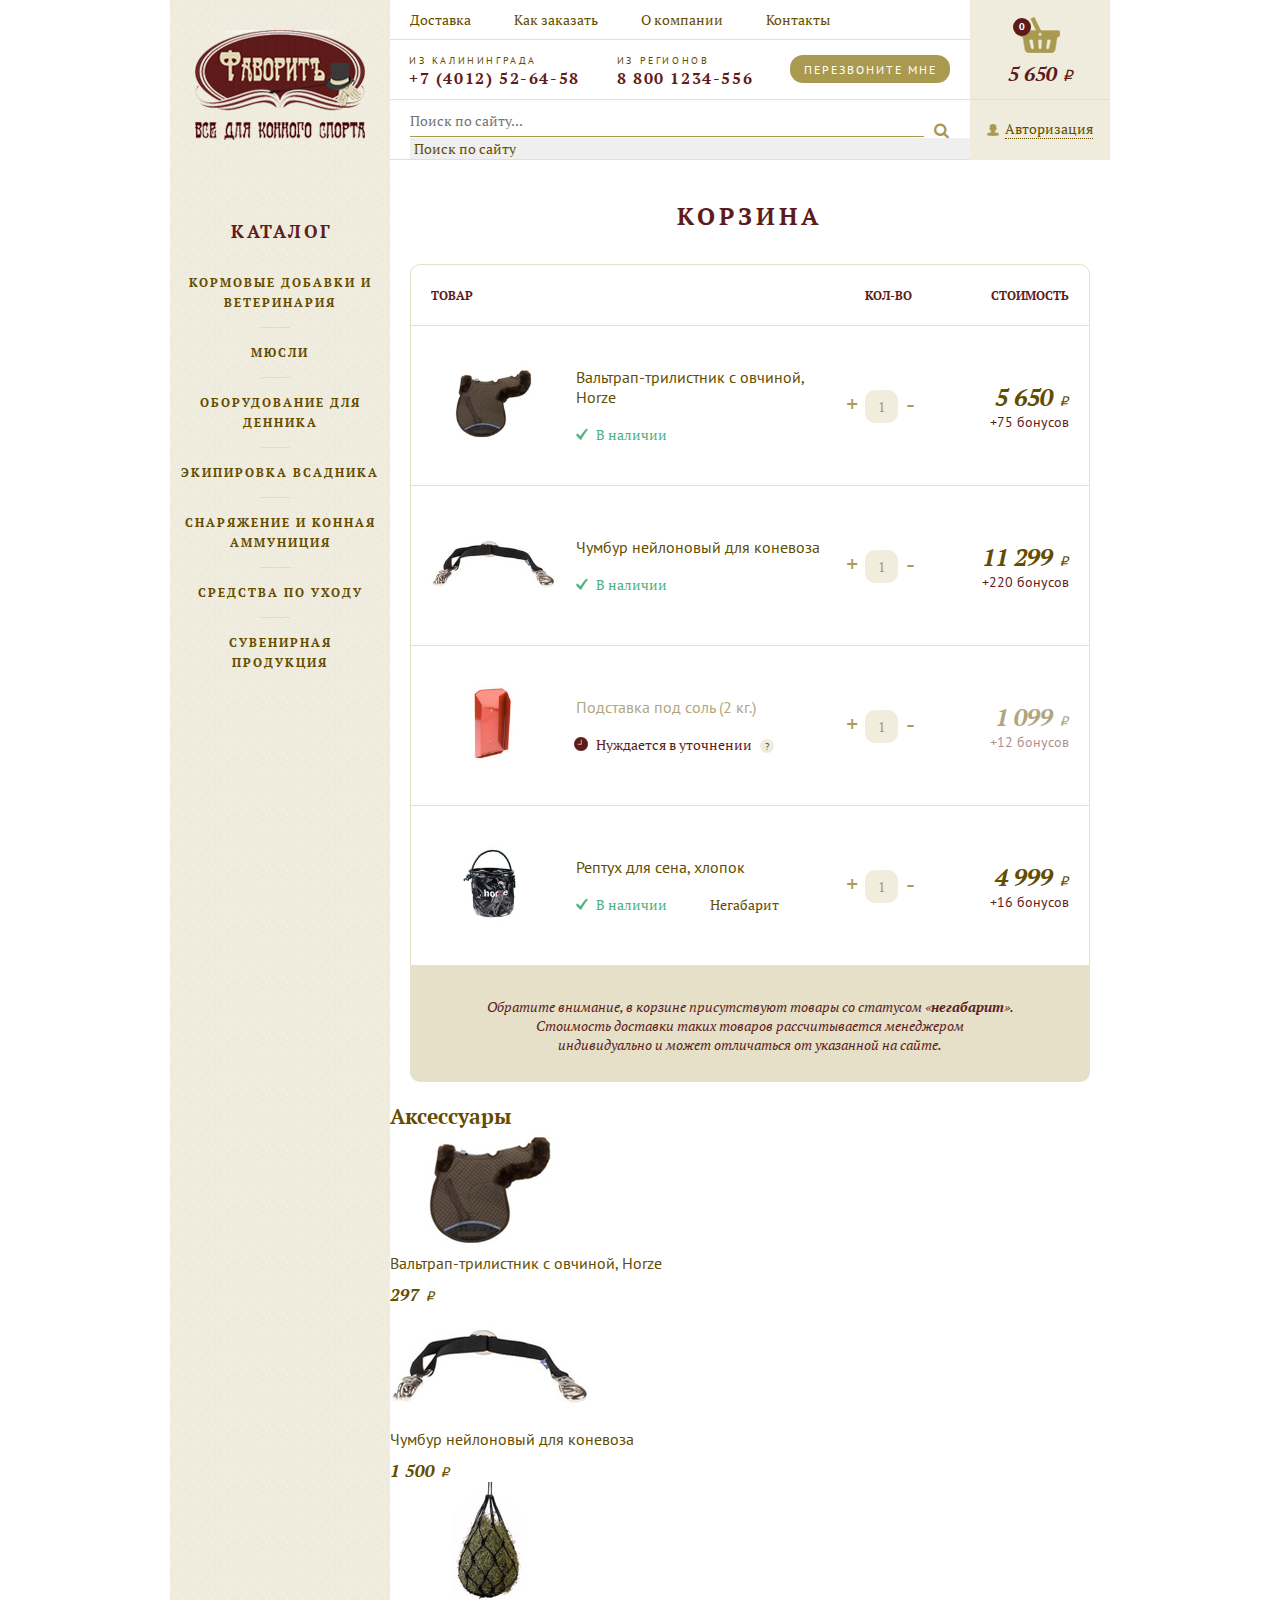
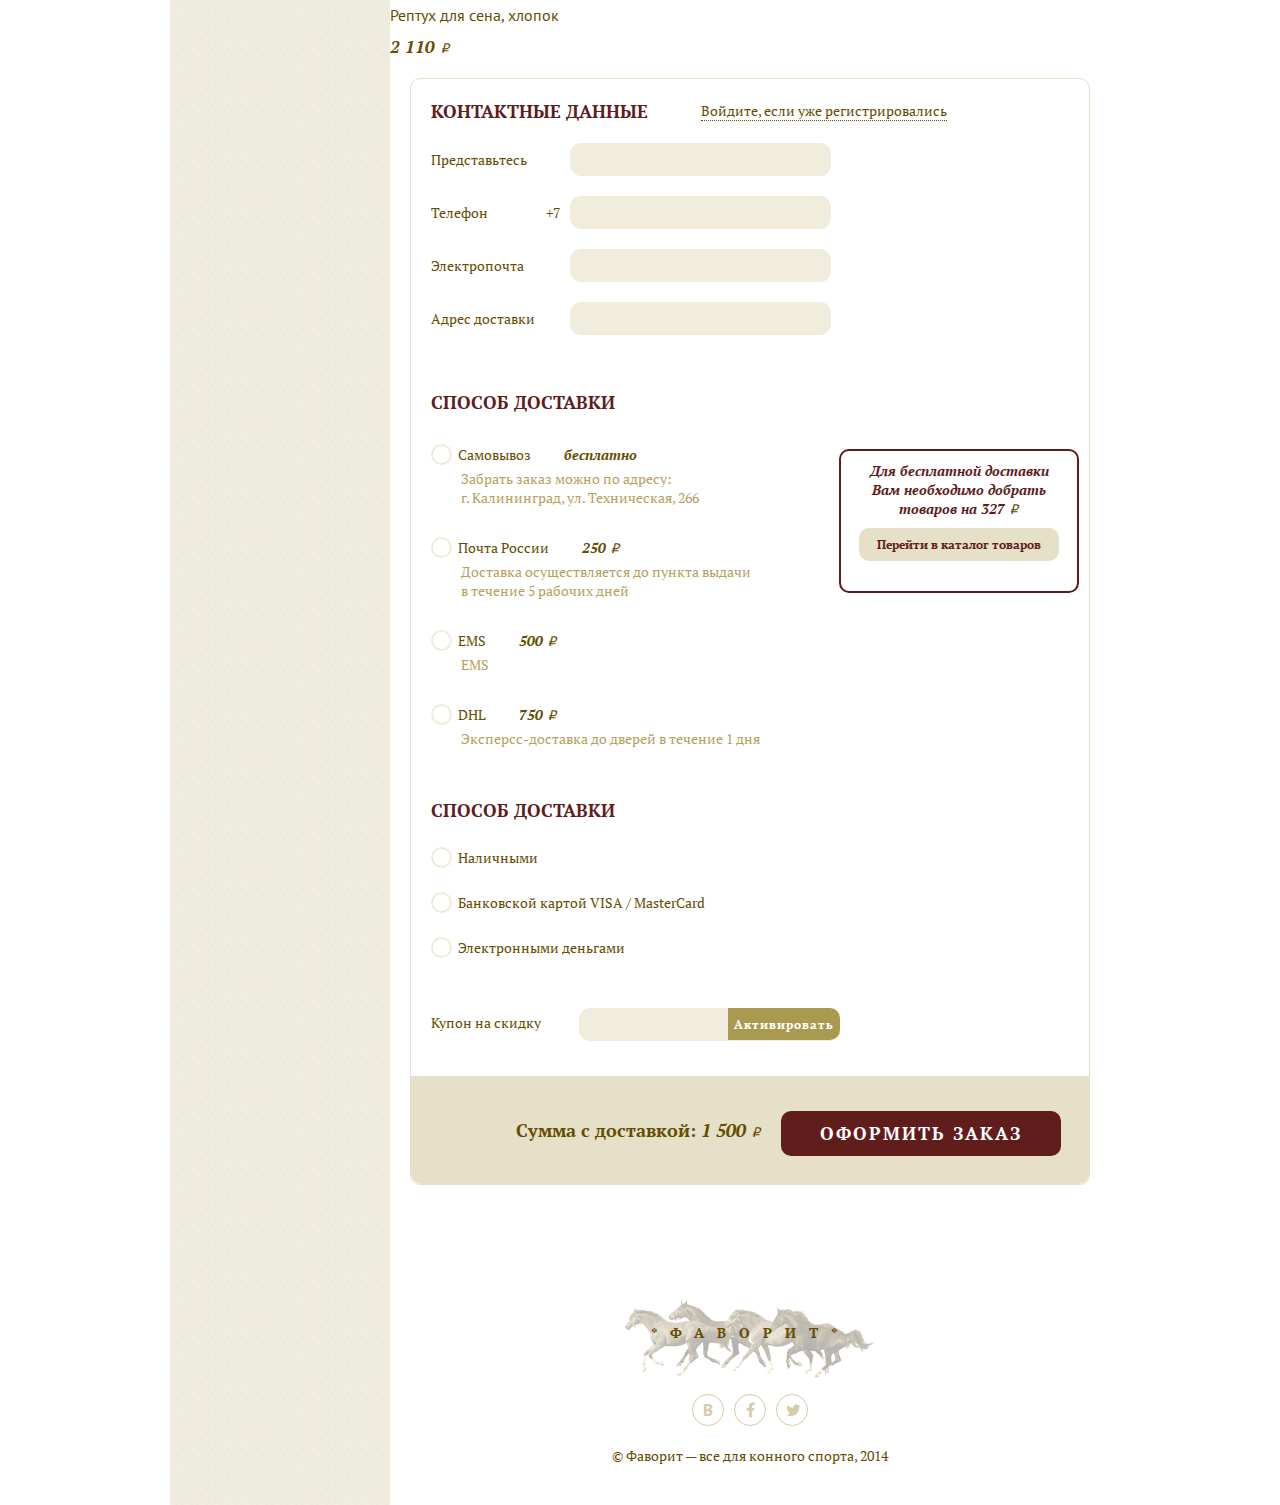
==== commit e858aaa2: "Suddya" ====
--- a/cart-page.html
+++ b/cart-page.html
@@ -271,7 +271,7 @@
             <h2>Аксессуары</h2>
         </header>
 
-        <ul>
+        <ul class="li-140">
             <li>
                 <a href="#">
                     <img src="images/content/valtrap_horze.jpg" alt="Вальтрап-трилистник с овчиной">
@@ -313,7 +313,7 @@
                 <h2 class="title-detalis">Контактные данные</h2>
             </header>
 
-            <a href="#">Войдите, если уже регистрировались</a>
+            <a class="login-please" href="#">Войдите, если уже регистрировались</a>
 
             <ul class="contact-detalis">
                 <li>
@@ -344,82 +344,98 @@
                 <h2 class="title-detalis">Способ доставки</h2>
             </header>
 
-            <dl class="shopping-method-detalis">
-                <dt>
-                    <label>
-                        <input type="radio" name="shipping-method" value="Самовывоз" >
-                        Самовывоз
+            <div class="pos-free-delivery">
+                    <dl class="shopping-method-detalis radio">
+                        <dt>
+                            <label>
+                                <input type="radio" class="check-filter-radio" name="shipping-method" value="Самовывоз" >
+                                Самовывоз
+                            </label>
+                            <span class="additional-expenses">бесплатно</span>
+                        </dt>
+                        <dd>
+                            Забрать заказ можно по адресу:<br />
+                            г. Калининград, ул. Техническая, 266
+                        </dd>
+
+                        <dt>
+                            <label>
+                                <input type="radio" class="check-filter-radio" name="shipping-method" value="Почта России" >
+                                Почта России
+                            </label>
+                            <span class="additional-expenses">250
+                                <span class="rubl">i</span>
+                            </span>
+                        </dt>
+                        <dd>
+                            Доставка осуществляется до пункта выдачи<br />
+                            в течение 5 рабочих дней
+                        </dd>
+
+                        <dt>
+                            <label>
+                                <input type="radio" class="check-filter-radio" name="shipping-method" value="EMS" >
+                                EMS
+                            </label>
+                            <span class="additional-expenses">500
+                                <span class="rubl">i</span>
+                            </span>
+                        </dt>
+                        <dd>EMS</dd>
+
+                        <dt>
+                            <label>
+                                <input type="radio" class="check-filter-radio" name="shipping-method" value="DHL   " >
+                                DHL
+                            </label>
+                            <span class="additional-expenses">750
+                                <span class="rubl">i</span>
+                            </span>
+                        </dt>
+                        <dd>Эксперсс-доставка до дверей в течение 1 дня</dd>
+                    </dl>
+
+                    <div class="free-delivery">
+                        <p>
+                            Для бесплатной доставки Вам необходимо добрать товаров на <span>327</span> <span class="rubl">i</span>
+                        </p>
+                        <a class="btn-catalog-page btn btn-second" href="#">Перейти в каталог товаров</a>
+                    </div>
+                </div>
+
+                <header>
+                    <h2 class="title-detalis">Способ доставки</h2>
+                </header>
+
+                <ul class="method-of-paymen-detalis radio">
+                    <li>
+                        <label>
+                            <input type="radio" class="check-filter-radio" name="method-of-payment" value="Наличными" >
+                            Наличными
+                        </label>
+                    </li>
+
+                    <li>
+                        <label>
+                            <input type="radio" class="check-filter-radio" name="method-of-payment" value="Банковской картой VISA / MasterCard" >
+                            Банковской картой VISA / MasterCard
+                        </label>
+                    </li>
+
+                    <li>
+                        <label>
+                            <input type="radio" class="check-filter-radio" name="method-of-payment" value="Электронными деньгами" >
+                            Электронными деньгами
+                        </label>
+                    </li>
+                </ul>
+
+                <div class="discount-coupons">
+                    <label>Купон на скидку
+                    <input class="input-style"  type="text" name="name">
+                    <a class="btn btn-third" href="">Активировать</a>
                     </label>
-                    <span class="additional-expenses">бесплатно</span>
-                </dt>
-                <dd>
-                    Забрать заказ можно по адресу:<br />
-                    г. Калининград, ул. Техническая, 266
-                </dd>
-
-                <dt>
-                    <label>
-                        <input type="radio" name="shipping-method" value="Почта России" >
-                        Почта России
-                    </label>
-                    <span class="additional-expenses">250
-                        <span class="rubl">i</span>
-                    </span>
-                </dt>
-                <dd>
-                    Доставка осуществляется до пункта выдачи<br />
-                    в течение 5 рабочих дней
-                </dd>
-
-                <dt>
-                    <label>
-                        <input type="radio" name="shipping-method" value="EMS" >
-                        EMS
-                    </label>
-                    <span class="additional-expenses">500
-                        <span class="rubl">i</span>
-                    </span>
-                </dt>
-                <dd>EMS</dd>
-
-                <dt>
-                    <label>
-                        <input type="radio" name="shipping-method" value="DHL   " >
-                        DHL
-                    </label>
-                    <span class="additional-expenses">750
-                        <span class="rubl">i</span>
-                    </span>
-                </dt>
-                <dd>Эксперсс-доставка до дверей в течение 1 дня</dd>
-            </dl>
-
-            <header>
-                <h2 class="title-detalis">Способ доставки</h2>
-            </header>
-
-            <ul class="method-of-paymen-detalis">
-                <li>
-                    <label>
-                        <input type="radio" name="method-of-payment" value="Наличными" >
-                        Наличными
-                    </label>
-                </li>
-
-                <li>
-                    <label>
-                        <input type="radio" name="method-of-payment" value="Банковской картой VISA / MasterCard" >
-                        Банковской картой VISA / MasterCard
-                    </label>
-                </li>
-
-                <li>
-                    <label>
-                        <input type="radio" name="method-of-payment" value="Электронными деньгами" >
-                        Электронными деньгами
-                    </label>
-                </li>
-            </ul>
+                </div>
 
             <div class="total-price-cart">
                 <span> Сумма с доставкой:
@@ -458,6 +474,7 @@
 
 <!--POPUP-->
 <div id="bg-popup">
+    <div class="ovefview"></div>
     <div id="wrap-popup">
         <div class="reg-popup popup">
             <span class="btn-close"><i class="fa fa-times"></i></span>
--- a/style/style.css
+++ b/style/style.css
@@ -350,7 +350,7 @@
                         border-bottom: 1px solid #AA9A4F;
                     }
                     .search-box select {
-                        width: 575px;
+                        width: 580px;
                         margin-left: 20px;
                         font: 14px 'PT Serif', serif;
                         color: #654d00;
@@ -1670,6 +1670,10 @@
                     width: 16px;
                     height: 16px;
                     margin-top: 10px;
+                    -webkit-transition-duration: 0.2s;
+                    -o-transition-duration: 0.2s;
+                    -moz-transition-duration: 0.2s;
+                    transition-duration: 0.2s;
                     background-image: url('../images/content/item_delete.png');
                     opacity: 0.6;
                 }
@@ -1765,7 +1769,9 @@
         border-radius: 0 0 10px 10px;
         background: #E5E0C7;
     }
-
+/*-------------------------------ACSESUARES-------------------------------------*/
+
+/*-------------------------------DETALIS-OF-THE-PURCHASE-------------------------------------*/
     .details-of-the-purchase-box {
        margin: 20px;
        padding-top: 20px;
@@ -1784,13 +1790,13 @@
                 font-weight: 700;
                 color: #601d1d;
             }
-            .form-details-of-the-purchase a {
-                position: absolute;
-                top: -1px;
-                left: 315px;
+            a.login-please {
+                float: right;
+                margin-top: -22px;
+                margin-right: 142px;
                 border-bottom: 1px dotted #654d00;
             }
-            .form-details-of-the-purchase a:hover {
+            a.login-please:hover {
                 text-decoration: none;
             }
             .contact-detalis {
@@ -1809,6 +1815,7 @@
                         line-height: 33px;
                     }
             .shopping-method-detalis {
+                position: relative;
                 margin-left: 20px;
                 margin-bottom: 50px;
             }
@@ -1823,16 +1830,79 @@
                     color: #654d00;
                 }
                 .shopping-method-detalis dd {
-                    padding-left: 20px;
+                    padding-left: 30px;
                     color: #b6a15d;
+                }
+
+            .pos-free-delivery {
+                position: relative;
+            }
+            .free-delivery {
+                position: absolute;
+                top:10px;
+                right: 0px;
+                float: right;
+                width: 236px;
+                height: 140px;
+                margin-right: 10px;
+                text-align: center;
+                -webkit-border-radius: 10px;
+                -moz-border-radius: 10px;
+                border-radius: 10px;
+                border: 2px solid #5E1B1B;
+            }
+            .free-delivery:before {
+                content: "";
+                width: 0;
+                height: 0;
+
+            }
+                .free-delivery p {
+                    padding: 10px 20px;
+                    font-weight: 700;
+                    font-style: italic;
+                    color: #5e1b1b;
+                }
+                a.btn-catalog-page {
+                    position: relative;
+                    width: 200px;
+                    height: 33px;
+                    letter-spacing: 0 px;
+                    -webkit-border-radius: 10px;
+                    -moz-border-radius: 10px;
+                    border-radius: 10px;
                 }
             .method-of-paymen-detalis {
                 margin: 20px 0 50px 20px;
             }
+
                 .method-of-paymen-detalis li {
                     margin-bottom: 20px;
                 }
-
+    .discount-coupons {
+        position: relative;
+        overflow: hidden;
+        margin-bottom: 35px;
+    }
+        .discount-coupons label {
+            padding-left: 20px;
+        }
+        .discount-coupons input {
+            margin-left: 35px;
+            float: none;
+        }
+        .discount-coupons a {
+            position: relative;
+            left: -145px;
+            top: 1px;
+            width: 112px;
+            height: 32px;
+            letter-spacing: 1px;
+            text-transform: none;
+            -webkit-border-radius: 0 10px 10px 0;
+            -moz-border-radius: 0 10px 10px 0;
+            border-radius: 0 10px 10px 0;
+        }
     .total-price-cart {
         height: 108px;
         padding-left: 105px;
@@ -2349,12 +2419,20 @@
     top: 0;
     left: 0;
     width: 100%;
-    background: rgba(0, 0, 0, 0.5);
 }
 #wrap-popup {
     position: absolute;
     background-color: #F7F7F7;
     opacity: 0;
+}
+#bg-popup .ovefview {
+    position: fixed;
+    background: #000;
+    height: 100%;
+    width: 100%;
+    opacity: 0.5;
+    filter: alpha(opacity=50);
+
 }
 .icon-close_js:after {
     content: 'Ñ…';
@@ -2372,4 +2450,7 @@
 }
 .show_js > ul, .show_js {
     display: block !important;
+}
+#wrap-popup {
+    margin-top: 150px;
 }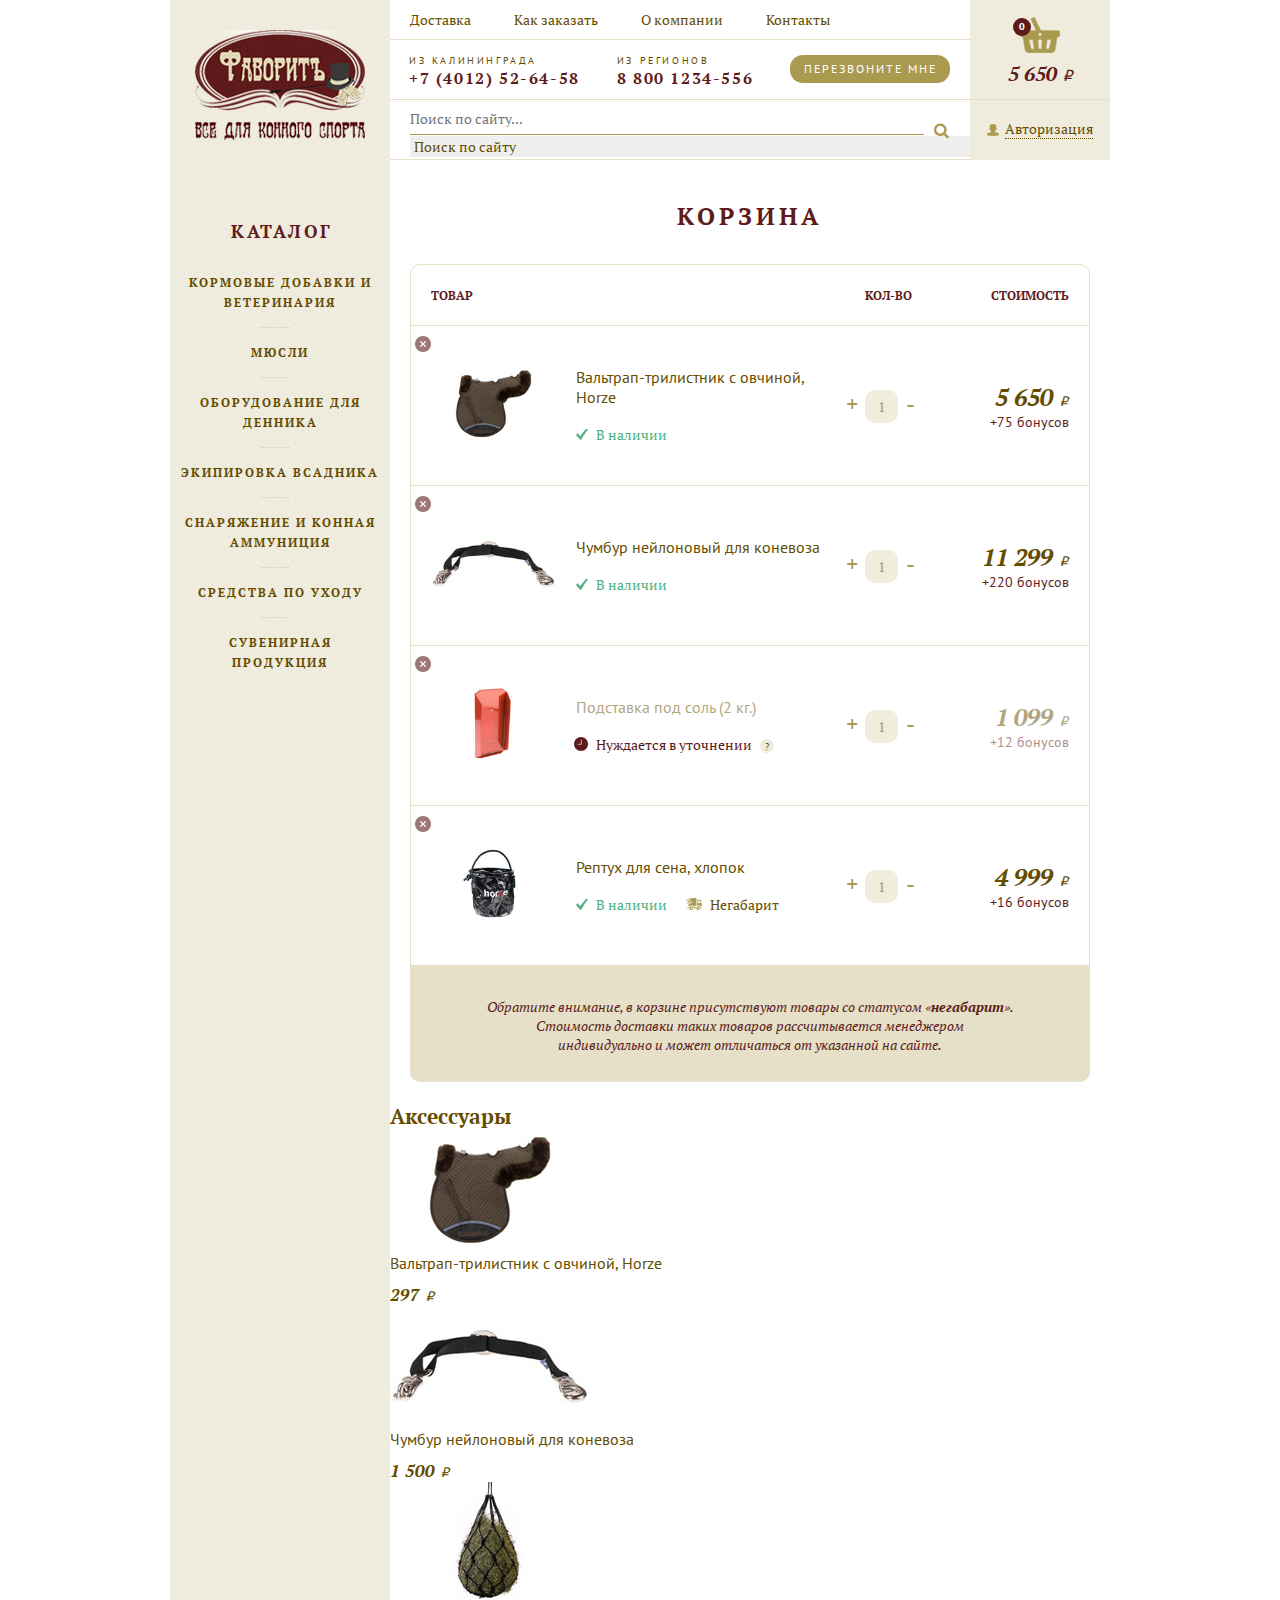
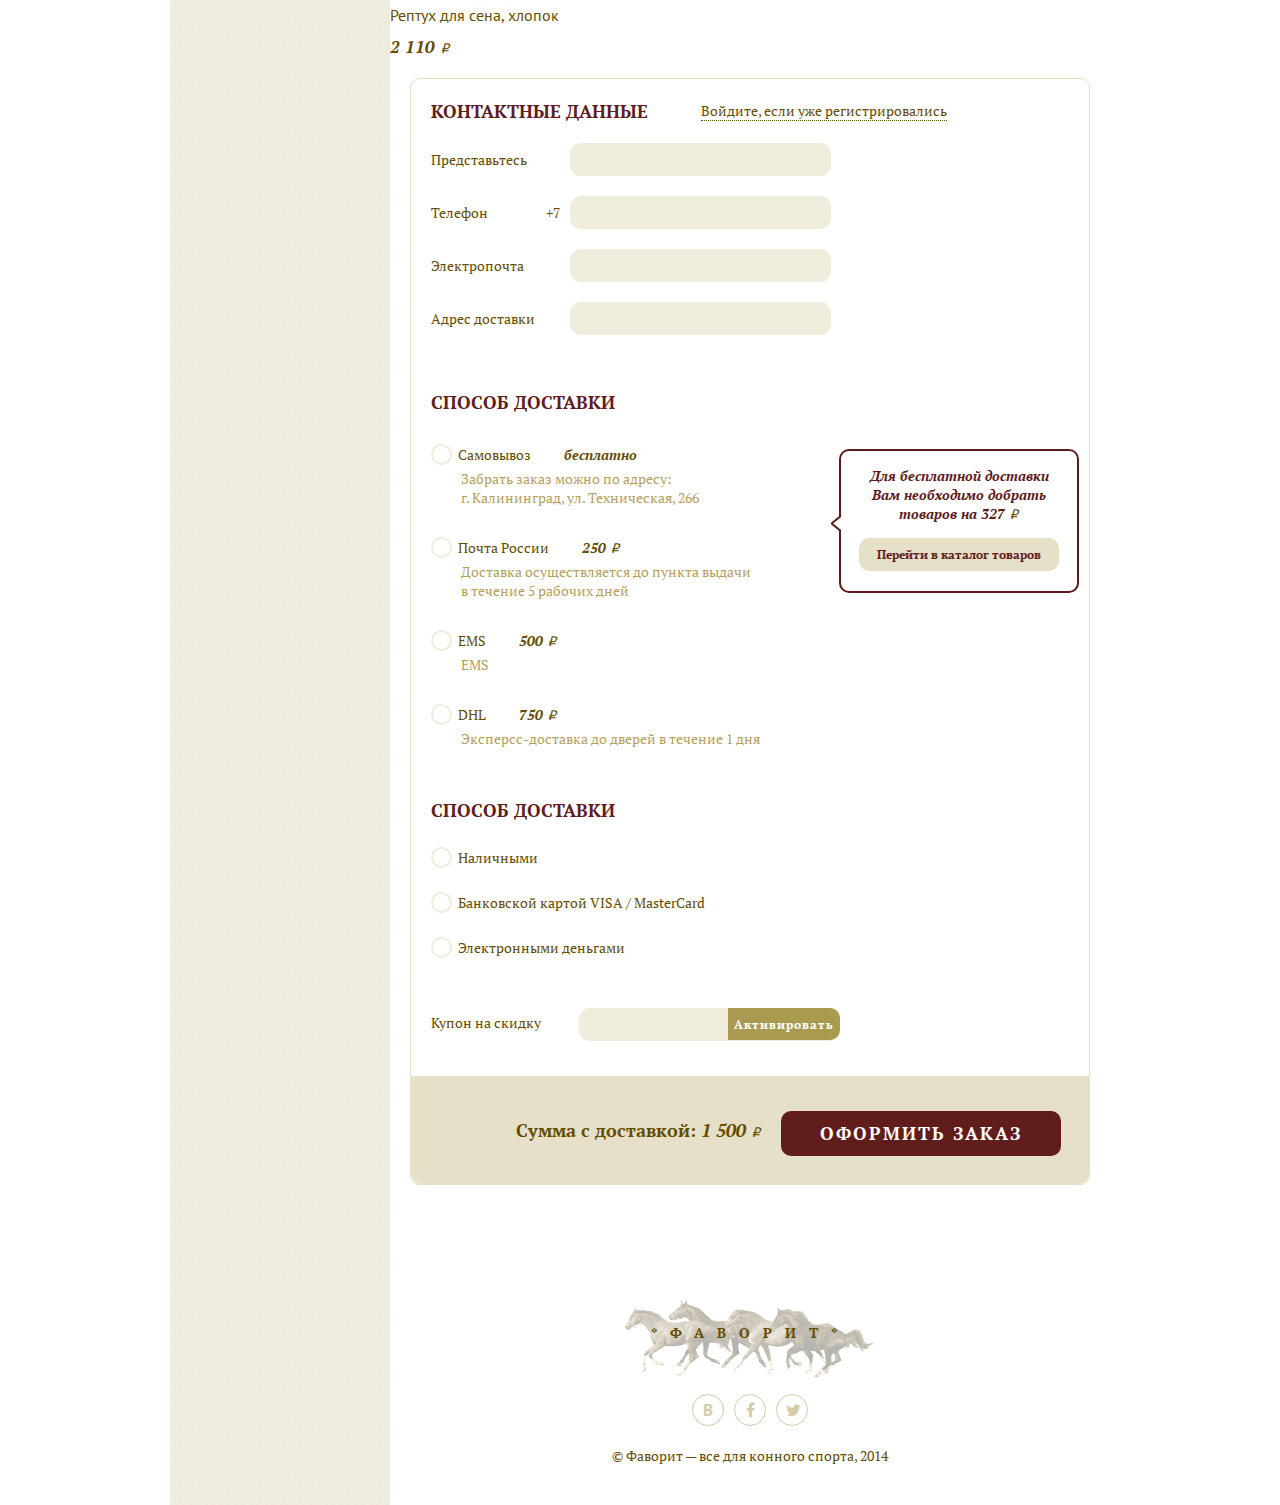
==== commit 04b21119: "Suddya" ====
--- a/cart-page.html
+++ b/cart-page.html
@@ -50,7 +50,7 @@
 <div class="header">
     <div class="float-r">
         <div class="box-cart">
-            <a href="#" class="cart">
+            <a href="cart-page.html" class="cart">
                 <span class="cnt-goods">0</span>
             </a>
             <span class="price">5 650 <span class="rubl">i</span></span>
@@ -138,13 +138,13 @@
                 </td>
 
                 <td class="td-img">
-                    <a href="#">
+                    <a href="product-page.html">
                         <img src="images/content/valtrap_horze.jpg" alt="Вальтрап-трилистник с овчиной, Horze">
                     </a>
                 </td>
 
                 <td class="td-description">
-                    <a href="#">
+                    <a href="product-page.html">
                         <h3>Вальтрап-трилистник с овчиной, Horze</h3>
                     </a>
                     <span class="completed">В наличии</span>
@@ -169,13 +169,13 @@
                     <a class="item-delete" href="#"></a>
                 </td>
                 <td class="td-img">
-                    <a href="#">
+                    <a href="product-page.html">
                         <img src="images/content/chumbur.jpg" alt="Чумбур нейлоновый для коневоза">
                     </a>
                 </td>
 
                 <td class="td-description">
-                    <a href="#">
+                    <a href="product-page.html">
                         <h3>Чумбур нейлоновый для коневоза</h3>
                     </a>
                     <span class="completed">В наличии</span>
@@ -200,13 +200,13 @@
                     <a class="item-delete" href="#"></a>
                 </td>
                 <td class="td-img">
-                    <a href="#">
+                    <a href="product-page.html">
                         <img src="images/content/podstavka_pod_sol.jpg" alt="Подставка под соль">
                     </a>
                 </td>
 
                 <td class="td-description">
-                    <a href="#">
+                    <a href="product-page.html">
                         <h3 class="needs-to-be-clarified">Подставка под соль (2 кг.) </h3>
                     </a>
                     <span class="pending-review">
@@ -233,13 +233,13 @@
                     <a class="item-delete" href="#"></a>
                 </td>
                 <td class="td-img">
-                    <a href="#">
+                    <a href="product-page.html">
                         <img src="images/content/reptuh_dlya_sena.jpg" alt="reptuh_dlya_sena">
                     </a>
                 </td>
 
                 <td class="td-description">
-                    <a href="#">
+                    <a href="product-page.html">
                         <h3>Рептух для сена, хлопок</h3>
                     </a>
                     <span class="completed">В наличии</span>
--- a/style/style.css
+++ b/style/style.css
@@ -326,7 +326,7 @@
                     width: 160px;
                     margin: 15px 20px 0 0;
                     font: 12px 'PT Sans', sans-serif;
-                    line-height: 30px;
+                    line-height: 28px;
                     -webkit-border-radius: 13px;
                     -moz-border-radius: 13px;
                     border-radius: 13px;
@@ -339,10 +339,10 @@
                 .search-form{
                     position: relative;
                 }
-                    .search-box input[type=text] {
+                    .search-box input[type="text"] {
                         display: inline-block;
                         width: 514px;
-                        margin: 11px 0 0 20px;
+                        margin: 9px 0 0 20px;
                         padding-bottom: 6px;
                         font: 14px 'PT Serif', serif;
                         color: #654d00;
@@ -609,14 +609,20 @@
                     -webkit-border-radius: 12px;
                     -moz-border-radius: 12px;
                     border-radius: 12px;
-                    background: url("../images/content/btn_buy_bg.png") no-repeat center #FFFFFF;
+                    background: url("../images/content/btn_buy.png") no-repeat center #FFFFFF;
+                    background-size: 14px;
                     -webkit-transition-duration: 0.2s;
                     -o-transition-duration: 0.2s;
                     -moz-transition-duration: 0.2s;
                     transition-duration: 0.2s;
                 }
                 .btn-buy:hover:before {
-                    background: url("../images/content/btn_buy_hover_bg.png") no-repeat center #FFFFFF;
+                    background-image: url("../images/content/btn_buy_hover.png");
+                    background-size: 14px;
+                }
+                .btn-buy:active:before {
+                    background-image: url("../images/content/btn_buy_active.png");
+                    background-size: 14px;
                 }
                 .top-sellers .btn-buy {
                     top: 5px;
@@ -972,16 +978,17 @@
         }
             .subscription-form input[type="email"] {
                 width: 173px;
-                padding: 0 12px;
+                height: 19px;
+                padding: 7px 12px;
                 margin-right: -3px;
                 border: none;
                 font: 400 14px "PT Serif";
-                line-height: 33px;
                 background: #F0EDDD;
                 color: #654d00;
             }
             .subscription-form input[type="submit"] {
                 width: 130px;
+                height: 33px;
             }
 
 
@@ -1412,6 +1419,418 @@
 .content-product-page {
     padding: 22px 0 76px;
 }
+.product-container {
+    padding: 0 20px;
+}
+    .product-box {
+        overflow: hidden;
+        margin-bottom: 10px;
+    }
+        .product-info {
+            overflow: hidden;
+            width: 359px;
+            height: 377px;
+            border: 1px solid #AA9A4F;
+            -webkit-border-radius: 12px;
+            -moz-border-radius: 12px;
+            border-radius: 12px;
+        }
+            .product-info header {
+                height: 39px;
+                padding-left: 55px;
+                background: #AA9A4F;
+            }
+                .product-info header p {
+                    position: relative;
+                    line-height: 39px;
+                    color: #ffffff;
+                }
+                .product-info header p:before {
+                    content: "";
+                    position: absolute;
+                    top: 8px;
+                    left: -35px;
+                    width: 21px;
+                    height: 21px;
+                    background: url("../images/content/mark_quantity.png") no-repeat center;
+                }
+
+            .prod-info-box {
+                padding: 15px 20px 30px;
+            }
+                .availability {
+                    position: relative;
+                    padding-left: 20px;
+                    margin-right: 42px;
+                    color: #4cb080;
+                }
+                .availability:before {
+                    content: "";
+                    position: absolute;
+                    top: 4px;
+                    left: 0;
+                    width: 12px;
+                    height: 11px;
+                    background: url("../images/content/completed.png") no-repeat center;
+                }
+                .prod-label {
+                    position: relative;
+                    padding-left: 15px;
+                    color: #611c1c;
+                }
+                .prod-label:before {
+                    content: "";
+                    position: absolute;
+                    left: 0;
+                    top: 5px;
+                    width: 1px;
+                    height: 10px;
+                    background: #611c1c;
+                }
+
+                .choice-size {
+                    padding-bottom: 15px;
+                }
+                    .choice-size p {
+                        margin-bottom: 10px;
+                        color: #611c1c;
+                    }
+                    .choice-size .select-size {
+                        width: 150px;
+                        height: 31px;
+                        padding-left: 10px;
+                        border: 1px solid #F0EDDD;
+                        -webkit-border-radius: 16px;
+                        -moz-border-radius: 16px;
+                        border-radius: 16px;
+                        font: 400 14px "PT Serif";
+                        line-height: 31px;
+                        color: #654d00;
+                    }
+                    a.table-sizes-link {
+                        position: relative;
+                        margin-left: 38px;
+                        color: #aa9a4f;
+                    }
+                    a.table-sizes-link:hover {
+                        text-decoration: none;
+                        color: #611c1c;
+                    }
+                    .table-sizes-link:before {
+                        content: "";
+                        position: absolute;
+                        top: 6px;
+                        left: -22px;
+                        width: 16px;
+                        height: 8px;
+                        background: url("../images/content/table_sizes.png") no-repeat center;
+                    }
+                    .table-sizes-link:hover:before {
+                        background-image: url("../images/content/table_sizes_hover.png");
+                    }
+
+                .choice-color {
+                    overflow: hidden;
+                    padding-bottom: 24px;
+                }
+                    .choice-color p {
+                        float: left;
+                        margin-right: 16px;
+                        color: #611c1c;
+                    }
+                    .list-check-colors {
+                        margin-top: 4px;
+                    }
+                        .list-check-colors li {
+                            float: left;
+                            height: 21px;
+                            width: 21px;
+                            margin: 0 3px;
+                            text-align: center;
+                            line-height: 18px;
+                        }
+                            .list-check-colors label {
+                                position: relative;
+                                cursor: pointer;
+                            }
+                            .list-check-colors label:before {
+                                content: "";
+                                display: inline-block;
+                                position: relative;
+                                width: 12px;
+                                height: 12px;
+                                top: 0;
+                                left: 0;
+                                -webkit-border-radius: 6px;
+                                -moz-border-radius: 6px;
+                                border-radius: 6px;
+                            }
+                            .green label:before {
+                                background: #4CB080;
+                            }
+                            .red label:before {
+                                background: #DF2222;
+                            }
+                            .purple label:before {
+                                background: #616187;
+                            }
+                            .violet label:before {
+                                background: #D18BD5;
+                            }
+                            .turquoise label:before {
+                                background: #8BD5D4;
+                            }
+
+                            .list-check-colors .bg-label_js:after {
+                                content: "";
+                                display: inline-block;
+                                position: absolute;
+                                top: -2px;
+                                left: -5px;
+                                height: 20px;
+                                width: 20px;
+                                border: 1px solid #E6E2CA;
+                                -webkit-border-radius: 11px;
+                                -moz-border-radius: 11px;
+                                border-radius: 11px;
+                            }
+                                .list-check-colors input[type="radio"] {
+                                    position: absolute;
+                                    left: -9999px;
+                                }
+
+                .prod-info-box .price-box {
+                    position: relative;
+                    width: 100%;
+                    margin-bottom: 28px;
+                }
+                    .prod-info-box .old-price {
+                        font-size: 18px;
+                        color: #654d00;
+                    }
+                        .prod-info-box .old-price .rubl {
+                            font-size: 14px;
+                            color: #654d00;
+                        }
+                    .prod-info-box .price {
+                        font: 700 30px "PT Serif";
+                        font-style: italic;
+                        color: #654d00;
+                    }
+                        .prod-info-box .price .rubl {
+                            font-size: 19px;
+                            font-weight: 400;
+                            color: #654d00;
+                        }
+                    .prod-info-box .bonuses {
+                        position: absolute;
+                        bottom: 8px;
+                        right: 0;
+                        font: 700 14px "PT Serif";
+                        color: #611c1c;
+                    }
+
+                .btn-box .btn-buy {
+                    position: relative;
+                    height: 33px;
+                    width: 118px;
+                    padding-left: 32px;
+                    -webkit-border-radius: 17px;
+                    -moz-border-radius: 17px;
+                    border-radius: 17px;
+                    font: 700 18px "PT Serif";
+                    line-height: 33px;
+                    letter-spacing: 3px;
+                }
+                    .btn-box .btn-buy:before {
+                        top: 2px;
+                        left: 2px;
+                        width: 29px;
+                        height: 29px;
+                        -webkit-border-radius: 15px;
+                        -moz-border-radius: 15px;
+                        border-radius: 15px;
+                        background-size: 18px;
+                    }
+                    .btn-box .btn-buy:hover:before,
+                    .btn-box .btn-buy:active:before {
+                        background-size: 18px;
+                    }
+                .btn-box .btn-buy.one-click {
+                    float: right;
+                    padding-left: 0;
+                    width: 150px;
+                    font-size: 14px;
+                    letter-spacing: normal;
+                    line-height: 33px;
+                }
+                    .btn-box .btn-buy.one-click:before {
+                        display: none;
+                    }
+
+        .footer-prod-info {
+            width: 100%;
+            padding: 15px 0;
+        }
+            .footer-prod-info .soc-links {
+                float: right;
+            }
+                .footer-prod-info .soc-links a {
+                    width: 18px;
+                    height: 18px;
+                    border: 1px solid #611c1c;
+                    font-size: 12px;
+                    line-height: 19px;
+                    color: #611c1c;
+                    opacity: 1;
+                }
+                .footer-prod-info .vk a {
+                    font-size: 13px;
+                }
+                .footer-prod-info .soc-links a:hover {
+                    border: 1px solid #aa9a4f;
+                    color: #aa9a4f;
+                }
+
+            a.ask-question {
+                position: relative;
+                margin-left: 24px;
+                color: #611c1c;
+            }
+            a.ask-question:hover {
+                text-decoration: none;
+                color: #aa9a4f;
+            }
+                .ask-question:before {
+                    content: "";
+                    position: absolute;
+                    width: 16px;
+                    height: 14px;
+                    left: -24px;
+                    top: 4px;
+                    background: url("../images/content/question.png") center no-repeat;
+                }
+                .ask-question:hover:before {
+                    background-image: url("../images/content/question_hover.png");
+                }
+
+        .prod-slider-wrap {
+            position: relative;
+            overflow: hidden;
+            width: 300px;
+            margin: 0 auto;
+        }
+            .main-photo-slider {
+                overflow: hidden;
+                width: 100%;
+                height: 260px;
+                margin-bottom: 5px;
+            }
+                .main-photo-slider li {
+                    height: 260px;
+                    line-height: 260px;
+                    vertical-align: middle;
+                    text-align: center;
+                }
+                    .main-photo-slider li img {
+                        max-height: 260px;
+                        max-width: 300px;
+                        line-height: normal;
+                    }
+
+            .movers-row {
+                overflow: hidden;
+                height: 79px;
+                width: 234px;
+                margin: 0 auto;
+                padding-top: 6px;
+                text-align: center;
+            }
+                .movers-row li {
+                    display: inline-table;
+                    margin-left: 10px;
+                }
+                .movers-row li:first-child {
+                    margin-left: 0;
+                }
+                    .movers-row li a {
+                        position: relative;
+                        display: inline-block;
+                        width: 66px;
+                        height: 75px;
+                        line-height: 75px;
+                        border: 1px solid #E5E0C7;
+                        -webkit-border-radius: 12px;
+                        -moz-border-radius: 12px;
+                        border-radius: 12px;
+                        text-align: center;
+                    }
+                    .movers-row li.active a {
+                        border: 2px solid #AA9A4F;
+                    }
+                    .movers-row li.active a:before {
+                        content: "";
+                        position: absolute;
+                        width: 11px;
+                        height: 8px;
+                        top:-8px;
+                        left: 27px;
+                        background-image: url("../images/content/active_pointer.png");
+                    }
+                        .movers-row li img {
+                            max-width: 66px;
+                            max-height: 75px;
+                            line-height: normal;
+                            -webkit-border-radius: 12px;
+                            -moz-border-radius: 12px;
+                            border-radius: 12px;
+                            vertical-align: middle;
+                        }
+
+            .prod-slider-wrap a.prev,
+            .prod-slider-wrap a.next {
+                position: absolute;
+                overflow: hidden;
+                display: inline-block;
+                bottom: 34px;
+                width: 23px;
+                height: 8px;
+                text-indent: 100%;
+                white-space: nowrap;
+                -webkit-transition-duration: 0.2s;
+                -o-transition-duration: 0.2s;
+                -moz-transition-duration: 0.2s;
+                transition-duration: 0.2s;
+            }
+            .prod-slider-wrap a.prev {
+                left: 0;
+                background: url("../images/slider/prev_arrow.png") no-repeat center;
+            }
+            .prod-slider-wrap a.prev:hover {
+                background-image: url("../images/slider/prev_hover_arrow.png");
+            }
+            .prod-slider-wrap a.next {
+                right: 0;
+                background: url("../images/slider/next_arrow.png") no-repeat center;
+            }
+            .prod-slider-wrap a.next:hover {
+                background-image: url("../images/slider/next_hover_arrow.png");
+            }
+
+    .product-description {
+
+    }
+        .product-description h3 {
+            margin-bottom: 10px;
+            text-transform: uppercase;
+            font: 700 14px "PT Serif";
+            color: #611c1c;
+            letter-spacing: 2.5px;
+        }
+        .product-description p {
+            line-height: 20px;
+            margin-bottom: 9px;
+        }
 
 /*----------------------------------------------------------------------------------*/
 /*-------------------------------------LK-PAGE--------------------------------------*/
@@ -1555,7 +1974,7 @@
                         content: "";
                         position: absolute;
                         top: 4px;
-                        left: 0px;
+                        left: 0;
                         width: 12px;
                         height: 11px;
                         background-image: url('../images/content/completed.png');
@@ -1567,7 +1986,7 @@
                         content: "";
                         position: absolute;
                         top: 4px;
-                        left: 0px;
+                        left: 0;
                         width: 11px;
                         height: 11px;
                         background-image: url('../images/content/canceled.png');
@@ -1853,12 +2272,15 @@
             }
             .free-delivery:before {
                 content: "";
-                width: 0;
-                height: 0;
-
+                position: absolute;
+                top: 64px;
+                left: -10px;
+                width: 10px;
+                height: 17px;
+                background-image: url('../images/content/free_delivery_pointer.png');
             }
                 .free-delivery p {
-                    padding: 10px 20px;
+                    padding: 15px 20px;
                     font-weight: 700;
                     font-style: italic;
                     color: #5e1b1b;
@@ -1867,7 +2289,7 @@
                     position: relative;
                     width: 200px;
                     height: 33px;
-                    letter-spacing: 0 px;
+                    letter-spacing: 0;
                     -webkit-border-radius: 10px;
                     -moz-border-radius: 10px;
                     border-radius: 10px;
@@ -2143,7 +2565,7 @@
     -webkit-box-shadow: 0 0 30px 3px rgba(0, 0, 0, 0.11);
     -moz-box-shadow: 0 0 30px 3px rgba(0, 0, 0, 0.11);
     box-shadow: 0 0 30px 3px rgba(0, 0, 0, 0.11);
-    background-color: #E5E0C7;
+    background-color: #FFFFFF;
 }
 
 .reg-popup {
@@ -2412,6 +2834,9 @@
 .mar-r-12 {
     margin-right: 12px;
 }
+.mar-b-30 {
+    margin-bottom: 30px;
+}
 #bg-popup {
     display: none;
     position: absolute;
@@ -2424,10 +2849,13 @@
     position: absolute;
     background-color: #F7F7F7;
     opacity: 0;
+    -webkit-border-radius: 10px;
+    -moz-border-radius: 10px;
+    border-radius: 10px;
 }
 #bg-popup .ovefview {
     position: fixed;
-    background: #000;
+    background: #AA9A4F;
     height: 100%;
     width: 100%;
     opacity: 0.5;
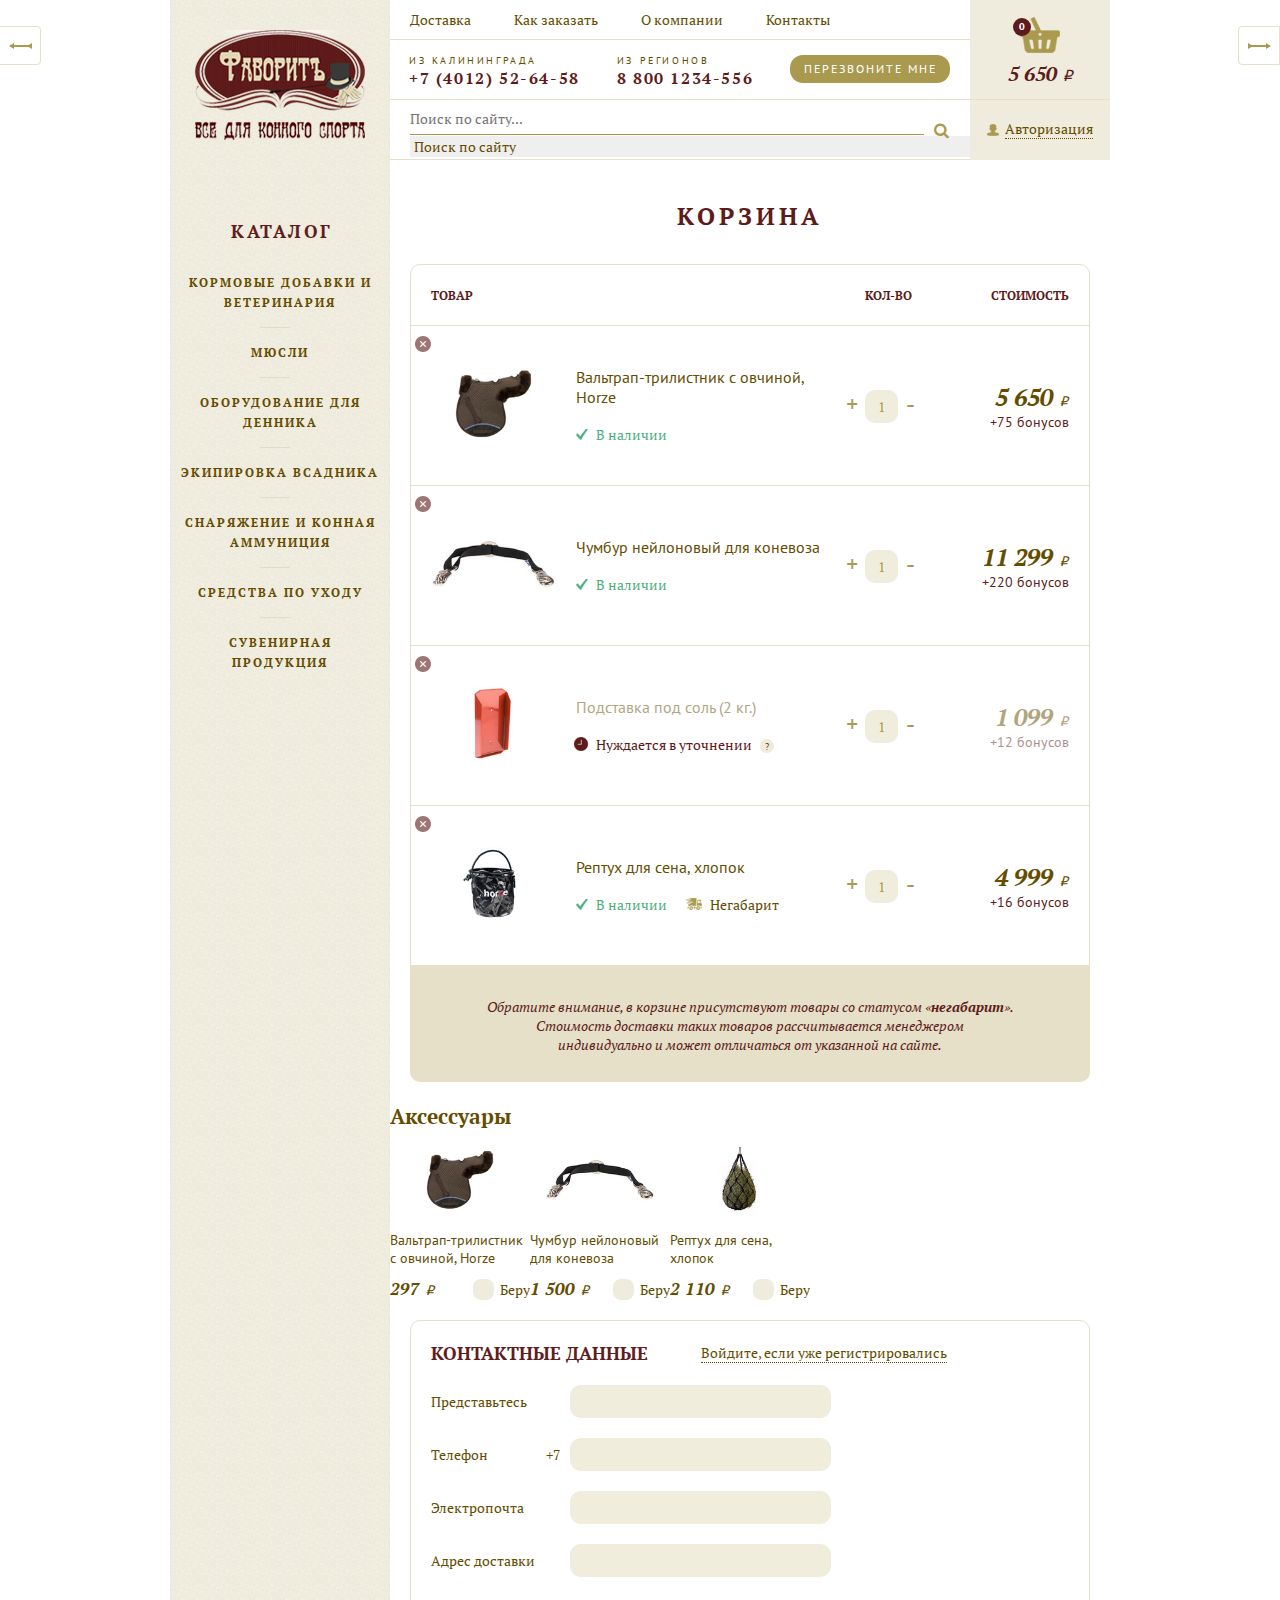
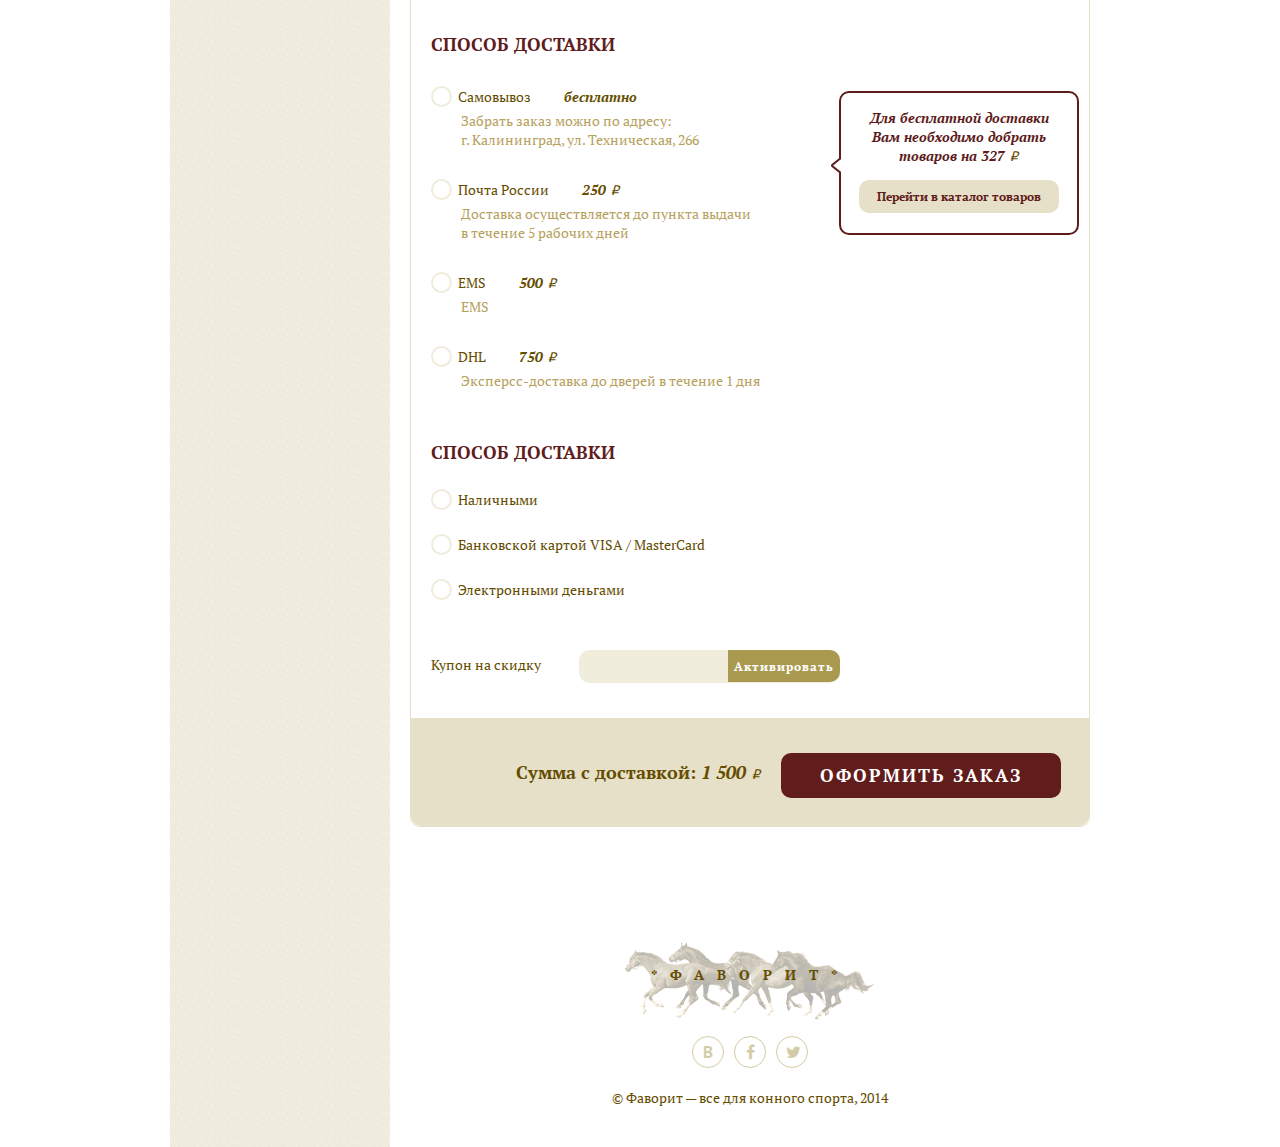
==== commit 28c3e4a1: "MIB" ====
--- a/cart-page.html
+++ b/cart-page.html
@@ -273,38 +273,74 @@
 
         <ul class="li-140">
             <li>
-                <a href="#">
-                    <img src="images/content/valtrap_horze.jpg" alt="Вальтрап-трилистник с овчиной">
+                <a href="product-page.html">
+                    <div class="img-box">
+                        <img src="images/content/valtrap_horze.jpg" alt="Вальтрап-трилистник с овчиной" />
+                    </div>
+
                     <h3 class="product-name">Вальтрап-трилистник с овчиной, Horze</h3>
                 </a>
-                <span class="price">297
-                    <span class="rubl">i</span>
-                </span>
+
+                <div class="payment-box">
+                    <span class="price">297
+                        <span class="rubl">i</span>
+                    </span>
+
+                    <span class="check">
+                        <label class="check-item ">
+                            <input type="checkbox" class="check-filter" value="checked"> Беру
+                        </label>
+                    </span>
+                </div>
             </li>
 
             <li>
-                <a href="#">
-                    <img src="images/content/chumbur.jpg" alt="Чумбур нейлоновый для коневоза">
+                <a href="product-page.html">
+                    <span class="img-box">
+                        <img src="images/content/chumbur.jpg" alt="Чумбур нейлоновый" />
+                    </span>
+
                     <h3 class="product-name">Чумбур нейлоновый для коневоза</h3>
                 </a>
-                <span class="price">1 500
-                    <span class="rubl">i</span>
-                </span>
+
+                <div class="payment-box">
+                    <span class="price">1 500
+                        <span class="rubl">i</span>
+                    </span>
+
+                    <span class="check">
+                        <label class="check-item ">
+                            <input type="checkbox" class="check-filter" value="checked"> Беру
+                        </label>
+                    </span>
+                </div>
             </li>
 
             <li>
-                <a href="#">
-                    <img src="images/content/reptuh_seno.jpg" alt="Рептух для сена, хлопок">
+                <a href="product-page.html">
+                    <div class="img-box">
+                        <img src="images/content/reptuh_seno.jpg" alt="Рептух для сена" />
+                    </div>
+
                     <h3 class="product-name">Рептух для сена, хлопок</h3>
                 </a>
-                <span class="price">2 110
-                    <span class="rubl">i</span>
-                </span>
+
+                <div class="payment-box">
+                    <span class="price">2 110
+                        <span class="rubl">i</span>
+                    </span>
+
+                    <span class="check">
+                        <label class="check-item ">
+                            <input type="checkbox" class="check-filter" value="checked"> Беру
+                        </label>
+                    </span>
+                </div>
             </li>
         </ul>
 
-        <span class="prev"></span>
-        <span class="next"></span>
+        <span class="prev-slide"></span>
+        <span class="next-slide"></span>
     </div>
 
     <div class="details-of-the-purchase-box">
--- a/style/style.css
+++ b/style/style.css
@@ -875,8 +875,8 @@
                 padding: 0 22px;
             }
 
-        .brands-slider .prev,
-        .brands-slider .next {
+        .prev-slide,
+        .next-slide {
             position: absolute;
             top: 26px;
             display: inline-block;
@@ -888,7 +888,7 @@
             -moz-transition-duration: 0.2s;
             transition-duration: 0.2s;
         }
-        .brands-slider .prev {
+        .prev-slide {
             left: -1px;
             background: url("../images/slider/prev_arrow.png") no-repeat center;
             -webkit-border-bottom-right-radius: 4px;
@@ -898,10 +898,10 @@
             -moz-border-top-right-radius: 4px;
             border-top-right-radius: 4px;
         }
-        .brands-slider .prev:hover {
+        .prev-slide:hover {
             background: url("../images/slider/prev_hover_arrow.png") no-repeat center;
         }
-        .brands-slider .next {
+        .next-slide {
             right: 0;
             background: url("../images/slider/next_arrow.png") no-repeat center;
             -webkit-border-bottom-left-radius: 4px;
@@ -911,11 +911,11 @@
             -moz-border-top-left-radius: 4px;
             border-top-left-radius: 4px;
         }
-        .brands-slider .next:hover {
+        .next-slide:hover {
             background: url("../images/slider/next_hover_arrow.png") no-repeat center;
         }
-        .brands-slider .prev:hover,
-        .brands-slider .next:hover {
+        .prev-slide:hover,
+        .next-slide:hover {
             cursor: pointer;
         }
 
@@ -1417,10 +1417,10 @@
 /*----------------------------------PRODUCT-PAGE------------------------------------*/
 /*----------------------------------------------------------------------------------*/
 .content-product-page {
-    padding: 22px 0 76px;
+    padding: 22px 0 50px;
 }
 .product-container {
-    padding: 0 20px;
+    padding: 0 20px 25px;
 }
     .product-box {
         overflow: hidden;
@@ -1729,13 +1729,12 @@
                 .main-photo-slider li {
                     height: 260px;
                     line-height: 260px;
-                    vertical-align: middle;
                     text-align: center;
                 }
                     .main-photo-slider li img {
                         max-height: 260px;
                         max-width: 300px;
-                        line-height: normal;
+                        vertical-align: middle;
                     }
 
             .movers-row {
@@ -1780,7 +1779,6 @@
                         .movers-row li img {
                             max-width: 66px;
                             max-height: 75px;
-                            line-height: normal;
                             -webkit-border-radius: 12px;
                             -moz-border-radius: 12px;
                             border-radius: 12px;
@@ -1818,7 +1816,7 @@
             }
 
     .product-description {
-
+        margin-bottom: 36px;
     }
         .product-description h3 {
             margin-bottom: 10px;
@@ -1832,6 +1830,160 @@
             margin-bottom: 9px;
         }
 
+    .pricing {
+        position: relative;
+        padding: 13px 20px 18px;
+        border: 1px solid #E5E0C7;
+        -webkit-border-radius: 12px;
+        -moz-border-radius: 12px;
+        border-radius: 12px;
+        text-align: center;
+    }
+        .pricing p {
+            margin-bottom: 11px;
+            font: 400 16px "PT Serif";
+        }
+            .pricing strong {
+                color: #611c1c;
+            }
+        a.bt-find-out {
+            width: 87px;
+            -webkit-border-radius: 17px;
+            -moz-border-radius: 17px;
+            border-radius: 17px;
+            font-size: 14px;
+        }
+
+    .content-product-page header h2 {
+        position: relative;
+        margin: 36px 0;
+        text-transform: uppercase;
+        font: 700 18px "PT Serif";
+        color: #5e1b1b;
+        letter-spacing: 3px;
+        text-align: center;
+    }
+
+    .li-140 {
+        overflow: hidden;
+    }
+        .li-140 li {
+            overflow: hidden;
+            position: relative;
+            float: left;
+            width: 140px;
+            height: 170px;
+        }
+            .li-140 a:hover {
+                text-decoration: none;
+            }
+                .li-140 .img-box {
+                    height: 95px;
+                    margin: 0 0 6px;
+                    line-height: 95px;
+                    text-align: center;
+                }
+                    .li-140 .img-box img {
+                        max-height: 95px;
+                        max-width: 110px;
+                        vertical-align: middle;
+                    }
+                    .li-140 .product-name {
+                        font-size: 14px;
+                    }
+            .li-140 .payment-box {
+                width: 100%;
+                bottom: 0;
+                left: 0;
+            }
+                .li-140 .payment-box .price {
+                    display: inline-block;
+                }
+                .li-140 .check {
+                    float: right;
+                    margin-top: -3px;
+                }
+
+    .list-collect-kit {
+        overflow: hidden;
+        padding-bottom: 25px;
+    }
+        .list-collect-kit li {
+            overflow: visible;
+            position: relative;
+            margin: 0 20px;
+        }
+        .list-collect-kit li:before {
+            content: "";
+            position: absolute;
+            left: -30px;
+            top: 77px;
+            height: 16px;
+            width: 16px;
+            background: url("../images/content/plus.png") no-repeat center;
+        }
+        .list-collect-kit li:first-child:before {
+            display: none;
+        }
+
+        .list-collect-kit li.last {
+            height: 110px;
+            width: 124px;
+            padding: 30px 8px;
+            background: #EFECDE;
+            -webkit-border-radius: 8px;
+            -moz-border-radius: 8px;
+            border-radius: 8px;
+            text-align: center;
+        }
+        .list-collect-kit li.last:before {
+            background-image: url("../images/content/equally.png");
+        }
+            .list-collect-kit .last .in-total {
+                display: block;
+                margin-bottom: 15px;
+                text-transform: uppercase;
+                font: 400 10px "PT Sans";
+            }
+            .list-collect-kit .last .price-box {
+                float: none;
+                display: inline-block;
+                width: 100%;
+                margin-bottom: 3px;
+            }
+                .list-collect-kit .last .old-price {
+                    float: right;
+                    font-size: 14px;
+                    color: #654d00;
+                }
+                .list-collect-kit .last .price {
+                    font-size: 18px;
+                }
+                    .list-collect-kit .last .rubl {
+                        color: #654d00;
+                    }
+            .list-collect-kit .last .saving {
+                font: 400 12px "PT Serif";
+                color: #611c1c;
+            }
+                .last .economy {
+                    display: inline-block;
+                }
+                    .list-collect-kit .last .saving .rubl {
+                        font-size: 10px;
+                        color: #611c1c;
+                    }
+            .list-collect-kit .last .btn-buy {
+                bottom: 20px;
+                left: 16px;
+            }
+
+    .list-prod-accessories,
+    .list-popular-items {
+        overflow: hidden;
+        padding-bottom: 25px;
+        border-top: 1px solid #E5E0C7;
+    }
 /*----------------------------------------------------------------------------------*/
 /*-------------------------------------LK-PAGE--------------------------------------*/
 /*----------------------------------------------------------------------------------*/
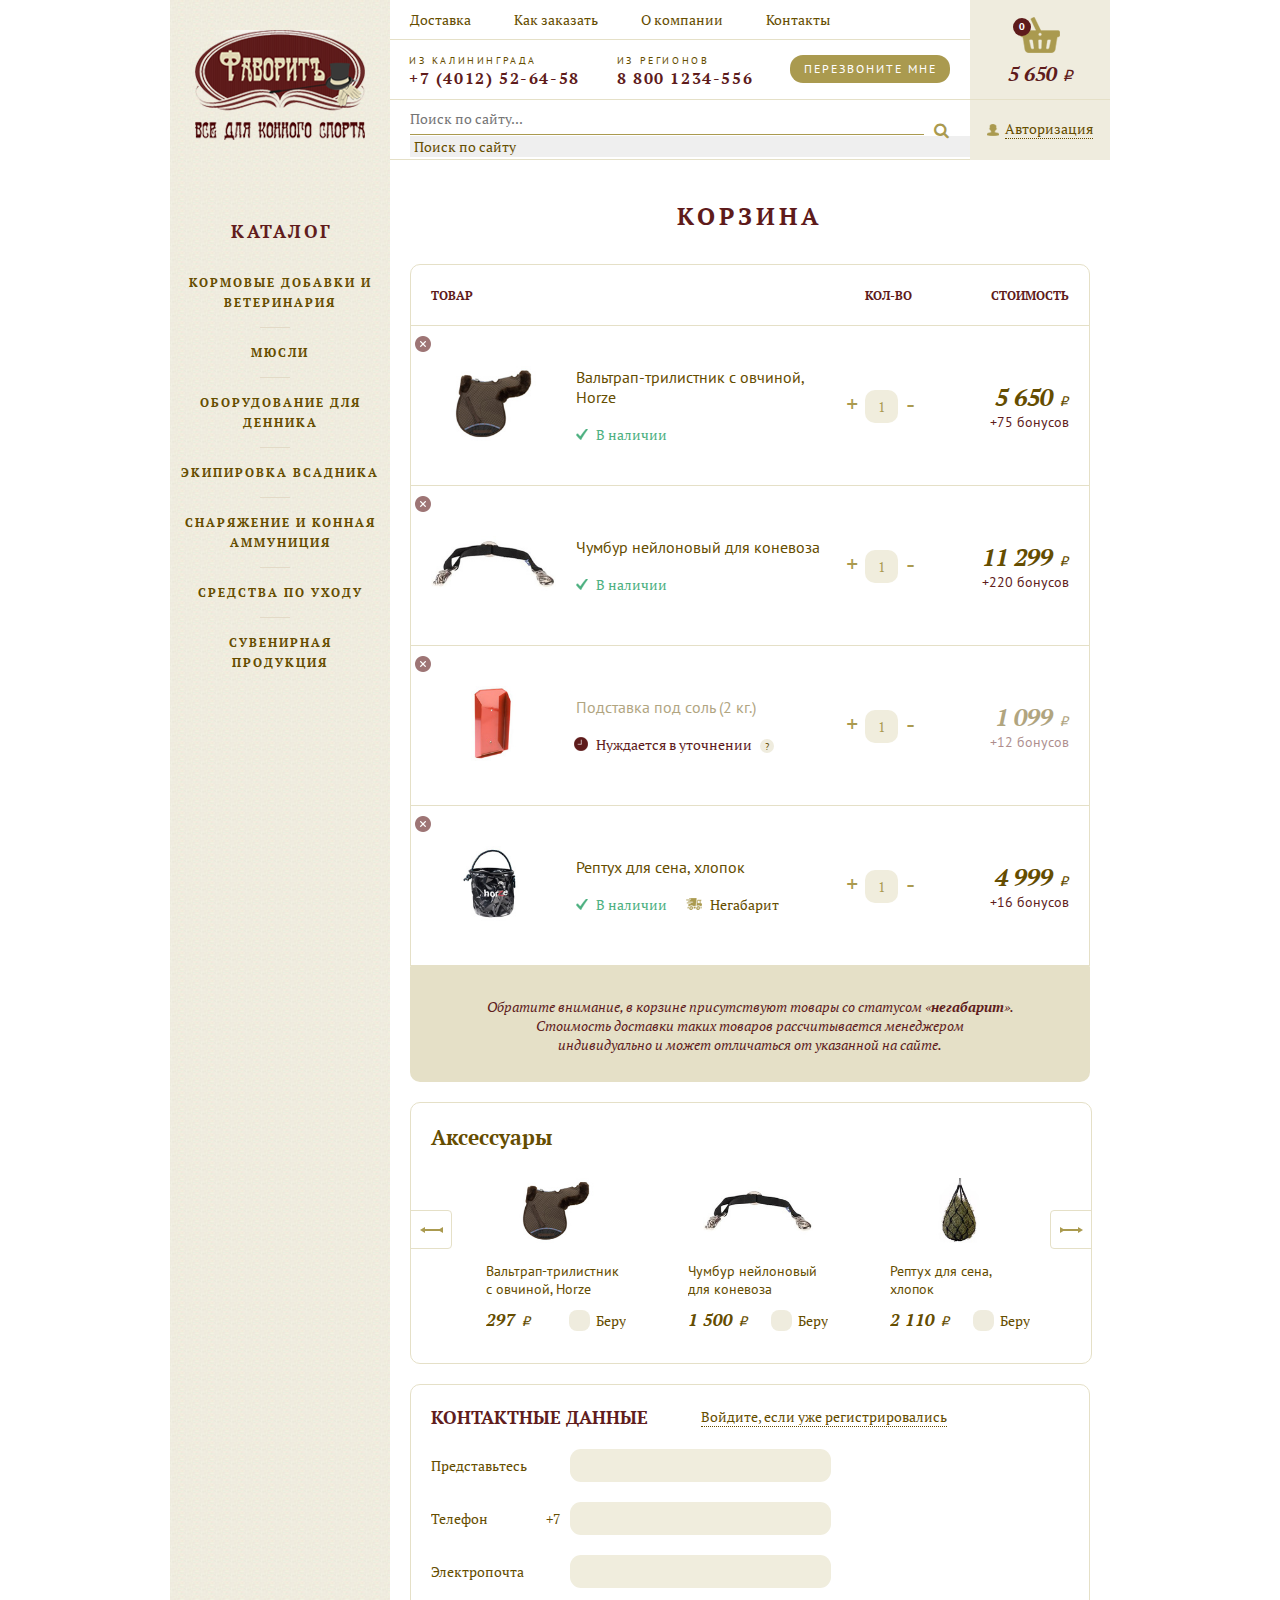
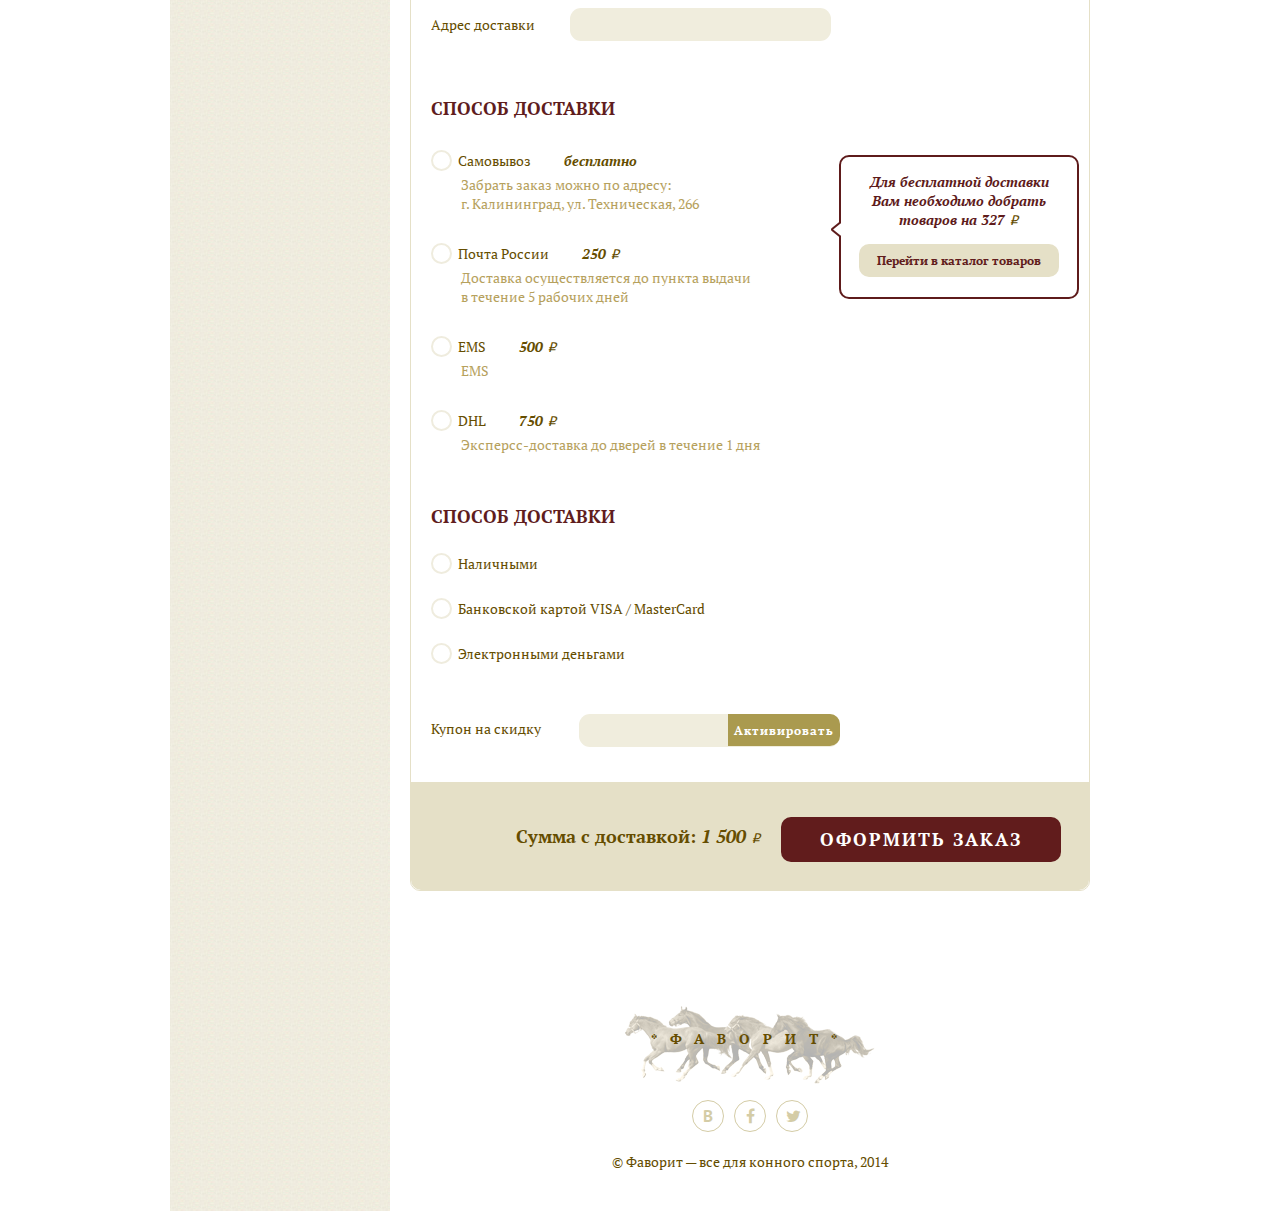
==== commit 16b4699f: "Suddya" ====
--- a/cart-page.html
+++ b/cart-page.html
@@ -266,81 +266,83 @@
             индивидуально и может отличаться от указанной на сайте.</p>
     </div> <!-- end LIST-CART-ITEM -->
 
-    <div>
+    <div class="accessories">
         <header>
             <h2>Аксессуары</h2>
         </header>
 
-        <ul class="li-140">
-            <li>
-                <a href="product-page.html">
-                    <div class="img-box">
-                        <img src="images/content/valtrap_horze.jpg" alt="Вальтрап-трилистник с овчиной" />
+        <div class="slider-accessories-wrap">
+            <ul class="list-accessories li-140">
+                <li>
+                    <a href="product-page.html">
+                        <div class="img-box">
+                            <img src="images/content/valtrap_horze.jpg" alt="Вальтрап-трилистник с овчиной" />
+                        </div>
+
+                        <h3 class="product-name">Вальтрап-трилистник с овчиной, Horze</h3>
+                    </a>
+
+                    <div class="payment-box">
+                        <span class="price">297
+                            <span class="rubl">i</span>
+                        </span>
+
+                        <span class="check">
+                            <label class="check-item ">
+                                <input type="checkbox" class="check-filter" value="checked"> Беру
+                            </label>
+                        </span>
                     </div>
-
-                    <h3 class="product-name">Вальтрап-трилистник с овчиной, Horze</h3>
-                </a>
-
-                <div class="payment-box">
-                    <span class="price">297
-                        <span class="rubl">i</span>
-                    </span>
-
-                    <span class="check">
-                        <label class="check-item ">
-                            <input type="checkbox" class="check-filter" value="checked"> Беру
-                        </label>
-                    </span>
-                </div>
-            </li>
-
-            <li>
-                <a href="product-page.html">
-                    <span class="img-box">
-                        <img src="images/content/chumbur.jpg" alt="Чумбур нейлоновый" />
-                    </span>
-
-                    <h3 class="product-name">Чумбур нейлоновый для коневоза</h3>
-                </a>
-
-                <div class="payment-box">
-                    <span class="price">1 500
-                        <span class="rubl">i</span>
-                    </span>
-
-                    <span class="check">
-                        <label class="check-item ">
-                            <input type="checkbox" class="check-filter" value="checked"> Беру
-                        </label>
-                    </span>
-                </div>
-            </li>
-
-            <li>
-                <a href="product-page.html">
-                    <div class="img-box">
-                        <img src="images/content/reptuh_seno.jpg" alt="Рептух для сена" />
+                </li>
+
+                <li>
+                    <a href="product-page.html">
+                        <span class="img-box">
+                            <img src="images/content/chumbur.jpg" alt="Чумбур нейлоновый" />
+                        </span>
+
+                        <h3 class="product-name">Чумбур нейлоновый для коневоза</h3>
+                    </a>
+
+                    <div class="payment-box">
+                        <span class="price">1 500
+                            <span class="rubl">i</span>
+                        </span>
+
+                        <span class="check">
+                            <label class="check-item ">
+                                <input type="checkbox" class="check-filter" value="checked"> Беру
+                            </label>
+                        </span>
                     </div>
-
-                    <h3 class="product-name">Рептух для сена, хлопок</h3>
-                </a>
-
-                <div class="payment-box">
-                    <span class="price">2 110
-                        <span class="rubl">i</span>
-                    </span>
-
-                    <span class="check">
-                        <label class="check-item ">
-                            <input type="checkbox" class="check-filter" value="checked"> Беру
-                        </label>
-                    </span>
-                </div>
-            </li>
-        </ul>
-
-        <span class="prev-slide"></span>
-        <span class="next-slide"></span>
+                </li>
+
+                <li>
+                    <a href="product-page.html">
+                        <div class="img-box">
+                            <img src="images/content/reptuh_seno.jpg" alt="Рептух для сена" />
+                        </div>
+
+                        <h3 class="product-name">Рептух для сена, хлопок</h3>
+                    </a>
+
+                    <div class="payment-box">
+                        <span class="price">2 110
+                            <span class="rubl">i</span>
+                        </span>
+
+                        <span class="check">
+                            <label class="check-item ">
+                                <input type="checkbox" class="check-filter" value="checked"> Беру
+                            </label>
+                        </span>
+                    </div>
+                </li>
+            </ul>
+
+            <span class="prev-slide"></span>
+            <span class="next-slide"></span>
+        </div>
     </div>
 
     <div class="details-of-the-purchase-box">
--- a/style/style.css
+++ b/style/style.css
@@ -2341,7 +2341,35 @@
         background: #E5E0C7;
     }
 /*-------------------------------ACSESUARES-------------------------------------*/
-
+    .accessories{
+        width: 640px;
+        height: 240px;
+        margin: 20px;
+        padding: 20px 20px 0;
+        border: 1px solid #E5E0C7;
+        -webkit-border-radius: 10px;
+        -moz-border-radius: 10px;
+        border-radius: 10px;
+    }
+        .slider-accessories-wrap {
+            position: relative;
+        }
+            .slider-accessories-wrap .next-slide {
+                top:49px;
+                right: -21px;
+            }
+            .slider-accessories-wrap .prev-slide {
+                top: 49px;
+                left: -21px;
+            }
+            .list-accessories {
+                margin-top: 10px;
+                margin-left: 24px;
+            }
+            .list-accessories li {
+                margin: 0 31px;
+                width: 140px
+            }
 /*-------------------------------DETALIS-OF-THE-PURCHASE-------------------------------------*/
     .details-of-the-purchase-box {
        margin: 20px;
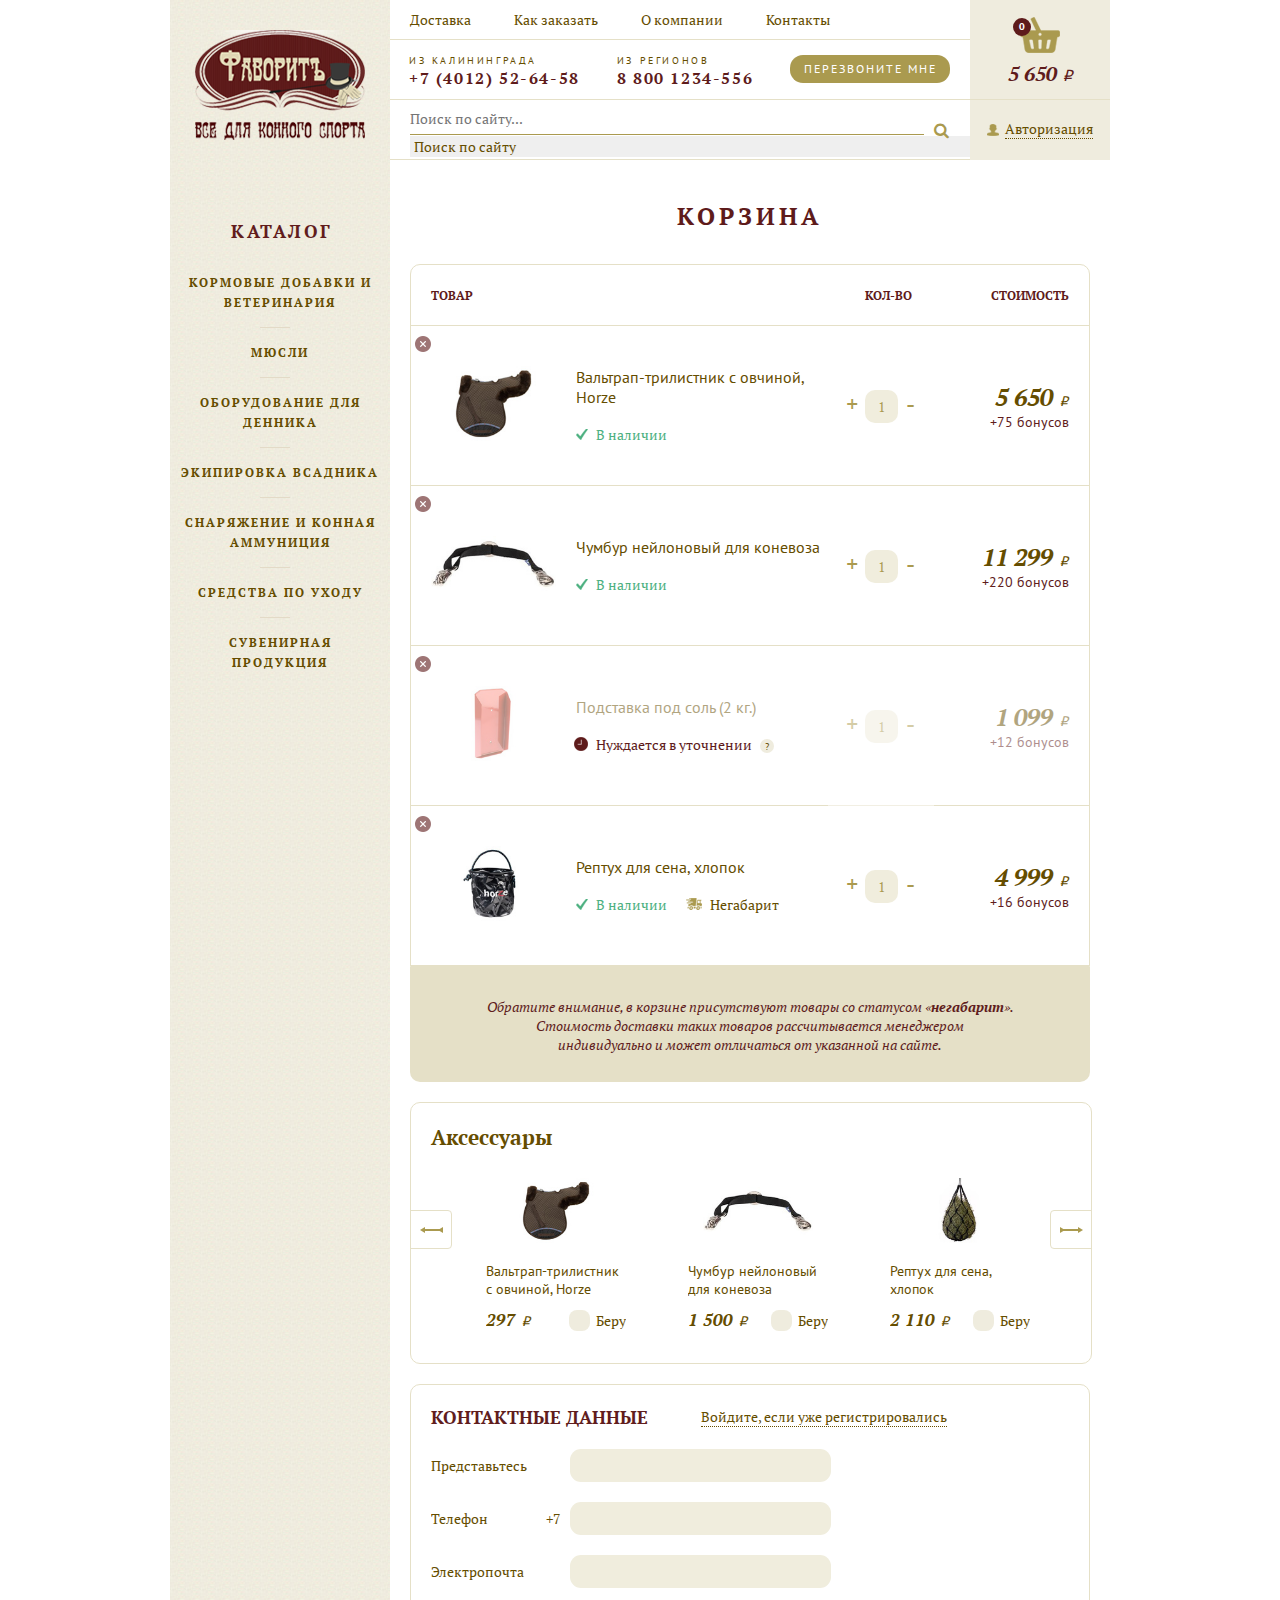
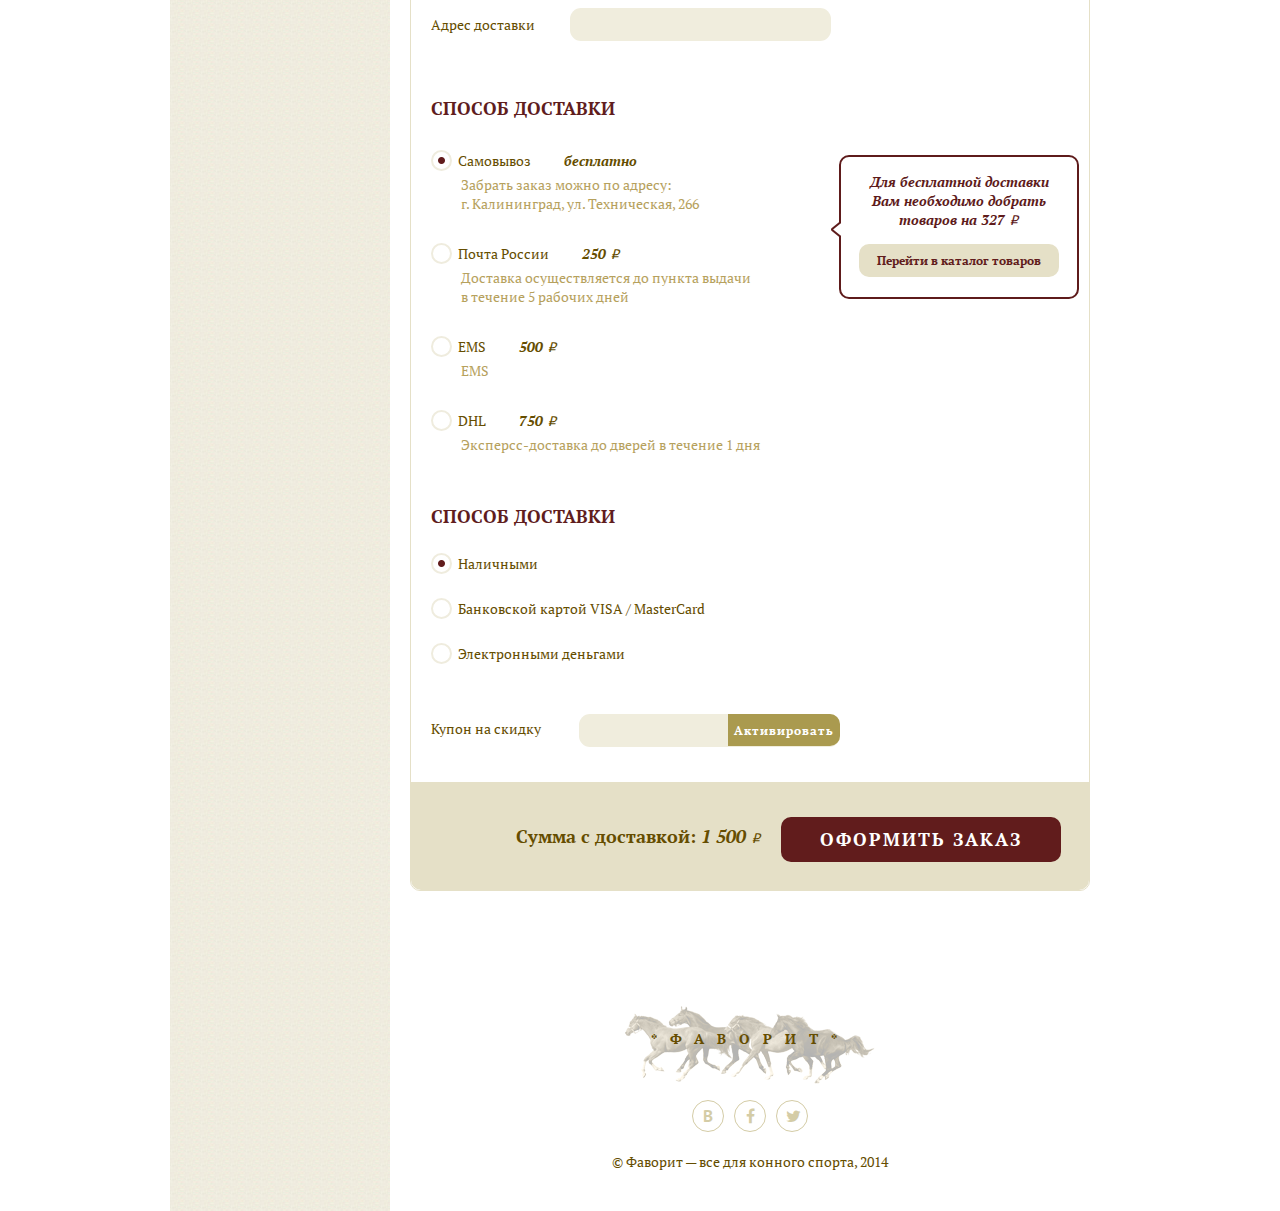
==== commit e8e93d8f: "MIB" ====
--- a/cart-page.html
+++ b/cart-page.html
@@ -12,502 +12,501 @@
 
 <body>
 <div class="wrapper">
-<div class="sidebar">
-    <h1 class="main-logo">
-        <a href="index.html">
-            <img src="images/header/main_logo.png" alt="Фаворитъ">
-            Фаворитъ
-        </a>
-    </h1>
-
-    <h4>Каталог</h4>
-    <menu class="list-catalog">
-        <li>
-            <a href="catalog-home.html">Кормовые добавки и ветеринария</a>
-        </li>
-        <li>
-            <a href="catalog-home.html">Мюсли</a>
-        </li>
-        <li>
-            <a href="catalog-home.html">Оборудование для денника</a>
-        </li>
-        <li>
-            <a href="catalog-home.html">Экипировка всадника</a>
-        </li>
-        <li>
-            <a href="catalog-home.html">Снаряжение и конная аммуниция</a>
-        </li>
-        <li>
-            <a href="catalog-home.html">Средства по уходу</a>
-        </li>
-        <li>
-            <a href="catalog-home.html">Сувенирная продукция</a>
-        </li>
-    </menu>
-</div><!--end SIDEBAR-->
-
-<div class="wrap-box">
-<div class="header">
-    <div class="float-r">
-        <div class="box-cart">
-            <a href="cart-page.html" class="cart">
-                <span class="cnt-goods">0</span>
+    <div class="sidebar">
+        <h1 class="main-logo">
+            <a href="index.html">
+                <img src="images/header/main_logo.png" alt="Фаворитъ">
+                Фаворитъ
             </a>
-            <span class="price">5 650 <span class="rubl">i</span></span>
-        </div>
-
-        <div class="box-authorization">
-            <a href="#">Авторизация</a>
-        </div>
-    </div>
-
-    <section class="center-header">
-        <nav class="main-nav">
-            <ul>
-                <li>
-                    <a href="#">Доставка</a>
+        </h1>
+
+        <h4>Каталог</h4>
+        <menu class="list-catalog">
+            <li>
+                <a href="catalog-home.html">Кормовые добавки и ветеринария</a>
+            </li>
+            <li>
+                <a href="catalog-home.html">Мюсли</a>
+            </li>
+            <li>
+                <a href="catalog-home.html">Оборудование для денника</a>
+            </li>
+            <li>
+                <a href="catalog-home.html">Экипировка всадника</a>
+            </li>
+            <li>
+                <a href="catalog-home.html">Снаряжение и конная аммуниция</a>
+            </li>
+            <li>
+                <a href="catalog-home.html">Средства по уходу</a>
+            </li>
+            <li>
+                <a href="catalog-home.html">Сувенирная продукция</a>
+            </li>
+        </menu>
+    </div><!--end SIDEBAR-->
+
+    <div class="wrap-box">
+        <div class="header">
+            <div class="float-r">
+                <div class="box-cart">
+                    <a href="cart-page.html" class="cart">
+                        <span class="cnt-goods">0</span>
+                    </a>
+                    <span class="price">5 650 <span class="rubl">i</span></span>
+                </div>
+
+                <div class="box-authorization">
+                    <a href="#">Авторизация</a>
+                </div>
+            </div>
+
+            <section class="center-header">
+                <nav class="main-nav">
+                    <ul>
+                        <li>
+                            <a href="#">Доставка</a>
+                        </li>
+                        <li>
+                            <a href="#">Как заказать</a>
+                        </li>
+                        <li>
+                            <a href="#">О компании</a>
+                        </li>
+                        <li>
+                            <a href="contacts.html">Контакты</a>
+                        </li>
+                    </ul>
+                </nav>
+
+
+                <div class="contact-box">
+                    <div class="contact">
+                        <header>Из Калининграда</header>
+                        <span>+7 (4012) 52-64-58</span>
+                    </div>
+
+                    <div class="contact">
+                        <header>Из регионов</header>
+                        <span>8 800 1234-556</span>
+                    </div>
+
+                    <a href="#" class="btn-call-me btn btn-third">Перезвоните мне</a>
+                </div>
+
+                <div class="search-box">
+                    <form class="search-form" name="search-form" method="get">
+                        <input type="text" class="" placeholder="Поиск по сайту..." />
+                        <select name="">
+                            <option value="0">Поиск по сайту</option>
+                            <optgroup label="Категории">
+                                <option value="1">Обувь, одежда</option>
+                                <option value="2">Сумки</option>
+                                <option value="3">Верхняя одежда</option>
+                                <option value="4">Краги</option>
+                            </optgroup>
+                            <optgroup label="Товары">
+                                <option value="1">Браслет</option>
+                                <option value="2">Браслет</option>
+                                <option value="3">Браслет</option>
+                            </optgroup>
+                        </select>
+                        <input type="submit" value="">
+                        <i class="fa fa-search"></i>
+                    </form>
+                </div>
+            </section>
+        </div><!--end HEADER-->
+
+        <main class="main-cart-page">
+
+            <header>
+                <h1 class="block-title">Корзина</h1>
+            </header>
+
+            <div class="list-cart-item">
+                <table class="list-cart-table">
+                    <tr>
+                        <th colspan="3">Товар</th>
+                        <th class="td-quantity">Кол-во</th>
+                        <th class="td-price">Стоимость</th>
+                    </tr>
+
+                    <tr>
+                        <td class="td-delete">
+                            <a class="item-delete" href="#"></a>
+                        </td>
+
+                        <td class="td-img">
+                            <a href="product-page.html">
+                                <img src="images/content/valtrap_horze.jpg" alt="Вальтрап-трилистник с овчиной, Horze">
+                            </a>
+                        </td>
+
+                        <td class="td-description">
+                            <a href="product-page.html">
+                                <h3>Вальтрап-трилистник с овчиной, Horze</h3>
+                            </a>
+                            <span class="completed">В наличии</span>
+                        </td>
+
+                        <td class="td-quantity">
+                            <a href="#">+</a>
+                            <span>1</span>
+                            <a href="#">-</a>
+                        </td>
+
+                        <td class="td-price">
+                            <span class="price-cart">5 650
+                               <span class="rubl">i</span>
+                            </span>
+                            <span class="bonus-cart">+75 бонусов</span>
+                        </td>
+                    </tr>
+
+                    <tr>
+                        <td class="td-delete">
+                            <a class="item-delete" href="#"></a>
+                        </td>
+                        <td class="td-img">
+                            <a href="product-page.html">
+                                <img src="images/content/chumbur.jpg" alt="Чумбур нейлоновый для коневоза">
+                            </a>
+                        </td>
+
+                        <td class="td-description">
+                            <a href="product-page.html">
+                                <h3>Чумбур нейлоновый для коневоза</h3>
+                            </a>
+                            <span class="completed">В наличии</span>
+                        </td>
+
+                        <td class="td-quantity">
+                            <a href="#">+</a>
+                            <span>1</span>
+                            <a href="#">-</a>
+                        </td>
+
+                        <td class="td-price">
+                            <span class="price-cart">11 299
+                               <span class="rubl">i</span>
+                            </span>
+                            <span class="bonus-cart">+220 бонусов</span>
+                        </td>
+                    </tr>
+
+                    <tr>
+                        <td class="td-delete">
+                            <a class="item-delete" href="#"></a>
+                        </td>
+                        <td class="td-img">
+                            <a href="product-page.html" class="needs-to-be-clarified">
+                                <img src="images/content/podstavka_pod_sol.jpg" alt="Подставка под соль">
+                            </a>
+                        </td>
+
+                        <td class="td-description">
+                            <a href="product-page.html">
+                                <h3 class="needs-to-be-clarified">Подставка под соль (2 кг.) </h3>
+                            </a>
+                            <span class="pending-review">
+                                Нуждается в уточнении <a href="#" class="info-icon">?</a>
+                            </span>
+                        </td>
+
+                        <td class="td-quantity needs-to-be-clarified">
+                            <a href="#">+</a>
+                            <span>1</span>
+                            <a href="#">-</a>
+                        </td>
+
+                        <td class="td-price">
+                            <span class="price-cart needs-to-be-clarified">1 099
+                               <span class="rubl">i</span>
+                            </span>
+                            <span class="bonus-cart needs-to-be-clarified">+12 бонусов</span>
+                        </td>
+                    </tr>
+
+                    <tr>
+                        <td class="td-delete">
+                            <a class="item-delete" href="#"></a>
+                        </td>
+                        <td class="td-img">
+                            <a href="product-page.html">
+                                <img src="images/content/reptuh_dlya_sena.jpg" alt="reptuh_dlya_sena">
+                            </a>
+                        </td>
+
+                        <td class="td-description">
+                            <a href="product-page.html">
+                                <h3>Рептух для сена, хлопок</h3>
+                            </a>
+                            <span class="completed">В наличии</span>
+                            <span class="outsized">Негабарит</span>
+                        </td>
+
+                        <td class="td-quantity">
+                            <a href="#">+</a>
+                            <span>1</span>
+                            <a href="#">-</a>
+                        </td>
+
+                        <td class="td-price">
+                            <span class="price-cart">4 999
+                               <span class="rubl">i</span>
+                            </span>
+                            <span class="bonus-cart">+16 бонусов</span>
+                        </td>
+                    </tr>
+                </table>
+
+                <p>Обратите внимание, в корзине присутствуют товары со статусом «<b>негабарит</b>».
+                    Стоимость доставки таких товаров рассчитывается менеджером <br />
+                    индивидуально и может отличаться от указанной на сайте.</p>
+            </div> <!-- end LIST-CART-ITEM -->
+
+            <div class="accessories">
+                <header>
+                    <h2>Аксессуары</h2>
+                </header>
+
+                <div class="slider-accessories-wrap">
+                    <ul class="list-accessories li-140">
+                        <li>
+                            <a href="product-page.html">
+                                <div class="img-box">
+                                    <img src="images/content/valtrap_horze.jpg" alt="Вальтрап-трилистник с овчиной" />
+                                </div>
+
+                                <h3 class="product-name">Вальтрап-трилистник с овчиной, Horze</h3>
+                            </a>
+
+                            <div class="payment-box">
+                                <span class="price">297
+                                    <span class="rubl">i</span>
+                                </span>
+
+                                <span class="check">
+                                    <label class="check-item ">
+                                        <input type="checkbox" class="check-filter" value="checked"> Беру
+                                    </label>
+                                </span>
+                            </div>
+                        </li>
+
+                        <li>
+                            <a href="product-page.html">
+                                <span class="img-box">
+                                    <img src="images/content/chumbur.jpg" alt="Чумбур нейлоновый" />
+                                </span>
+
+                                <h3 class="product-name">Чумбур нейлоновый для коневоза</h3>
+                            </a>
+
+                            <div class="payment-box">
+                                <span class="price">1 500
+                                    <span class="rubl">i</span>
+                                </span>
+
+                                <span class="check">
+                                    <label class="check-item ">
+                                        <input type="checkbox" class="check-filter" value="checked"> Беру
+                                    </label>
+                                </span>
+                            </div>
+                        </li>
+
+                        <li>
+                            <a href="product-page.html">
+                                <div class="img-box">
+                                    <img src="images/content/reptuh_seno.jpg" alt="Рептух для сена" />
+                                </div>
+
+                                <h3 class="product-name">Рептух для сена, хлопок</h3>
+                            </a>
+
+                            <div class="payment-box">
+                                <span class="price">2 110
+                                    <span class="rubl">i</span>
+                                </span>
+
+                                <span class="check">
+                                    <label class="check-item ">
+                                        <input type="checkbox" class="check-filter" value="checked"> Беру
+                                    </label>
+                                </span>
+                            </div>
+                        </li>
+                    </ul>
+
+                    <span class="prev-slide"></span>
+                    <span class="next-slide"></span>
+                </div>
+            </div>
+
+            <div class="details-of-the-purchase-box">
+                <form class="form-details-of-the-purchase" name="form-details-of-the-purchas" method="get">
+                    <header>
+                        <h2 class="title-detalis">Контактные данные</h2>
+                    </header>
+
+                    <a class="login-please" href="#">Войдите, если уже регистрировались</a>
+
+                    <ul class="contact-detalis">
+                        <li>
+                            <label>Представьтесь</label>
+                            <input class="input-style"  type="text" name="name">
+                        </li>
+
+                        <li>
+                            <label>Телефон <span class="cod-tel">+7</span>
+                                <input class="input-style" type="tel" name="tel">
+                            </label>
+                        </li>
+
+                        <li>
+                            <label>Электропочта
+                                <input  class="input-style" type="email" name="email">
+                            </label>
+                        </li>
+
+                        <li>
+                            <label>Адрес доставки
+                                <input class="input-style"  type="text" name="adress">
+                            </label>
+                        </li>
+                    </ul>
+
+                    <header>
+                        <h2 class="title-detalis">Способ доставки</h2>
+                    </header>
+
+                    <div class="pos-free-delivery">
+                            <dl class="shopping-method-detalis radio">
+                                <dt>
+                                    <label class="bg-label_js">
+                                        <input type="radio" class="check-filter-radio" name="shipping-method" checked value="Самовывоз" >
+                                        Самовывоз
+                                    </label>
+                                    <span class="additional-expenses">бесплатно</span>
+                                </dt>
+                                <dd>
+                                    Забрать заказ можно по адресу:<br />
+                                    г. Калининград, ул. Техническая, 266
+                                </dd>
+
+                                <dt>
+                                    <label>
+                                        <input type="radio" class="check-filter-radio" name="shipping-method" value="Почта России" >
+                                        Почта России
+                                    </label>
+                                    <span class="additional-expenses">250
+                                        <span class="rubl">i</span>
+                                    </span>
+                                </dt>
+                                <dd>
+                                    Доставка осуществляется до пункта выдачи<br />
+                                    в течение 5 рабочих дней
+                                </dd>
+
+                                <dt>
+                                    <label>
+                                        <input type="radio" class="check-filter-radio" name="shipping-method" value="EMS" >
+                                        EMS
+                                    </label>
+                                    <span class="additional-expenses">500
+                                        <span class="rubl">i</span>
+                                    </span>
+                                </dt>
+                                <dd>EMS</dd>
+
+                                <dt>
+                                    <label>
+                                        <input type="radio" class="check-filter-radio" name="shipping-method" value="DHL   " >
+                                        DHL
+                                    </label>
+                                    <span class="additional-expenses">750
+                                        <span class="rubl">i</span>
+                                    </span>
+                                </dt>
+                                <dd>Эксперсс-доставка до дверей в течение 1 дня</dd>
+                            </dl>
+
+                            <div class="free-delivery">
+                                <p>
+                                    Для бесплатной доставки Вам необходимо добрать товаров на <span>327</span> <span class="rubl">i</span>
+                                </p>
+                                <a class="btn-catalog-page btn btn-second" href="#">Перейти в каталог товаров</a>
+                            </div>
+                        </div>
+
+                        <header>
+                            <h2 class="title-detalis">Способ доставки</h2>
+                        </header>
+
+                        <ul class="method-of-paymen-detalis radio">
+                            <li>
+                                <label class="bg-label_js">
+                                    <input type="radio" class="check-filter-radio" name="method-of-payment" checked value="Наличными" >
+                                    Наличными
+                                </label>
+                            </li>
+
+                            <li>
+                                <label>
+                                    <input type="radio" class="check-filter-radio" name="method-of-payment" value="Банковской картой VISA / MasterCard" >
+                                    Банковской картой VISA / MasterCard
+                                </label>
+                            </li>
+
+                            <li>
+                                <label>
+                                    <input type="radio" class="check-filter-radio" name="method-of-payment" value="Электронными деньгами" >
+                                    Электронными деньгами
+                                </label>
+                            </li>
+                        </ul>
+
+                        <div class="discount-coupons">
+                            <label>Купон на скидку
+                            <input class="input-style"  type="text" name="name">
+                            <a class="btn btn-third" href="">Активировать</a>
+                            </label>
+                        </div>
+
+                    <div class="total-price-cart">
+                        <span> Сумма с доставкой:
+                            <span class="total-price">1 500
+                                <span class="rubl">i</span>
+                            </span>
+                        </span>
+                        <input class="btn-place-your-order btn btn-first" type="submit" value="Оформить заказ">
+                    </div>
+                </form>
+            </div>
+        </main><!--end MAIN-CONTENT-->
+
+        <footer class="footer">
+            <div class="footer-logo">
+                <a href="index.html">*Фаворит*</a>
+            </div>
+
+            <ul class="soc-links">
+                <li class="vk">
+                    <a href="#">В</a>
                 </li>
-                <li>
-                    <a href="#">Как заказать</a>
+                <li class="fb">
+                    <a href="#"><i class="fa fa-facebook"></i>Facebook</a>
                 </li>
-                <li>
-                    <a href="#">О компании</a>
-                </li>
-                <li>
-                    <a href="contacts.html">Контакты</a>
+                <li class="tw">
+                    <a href="#"><i class="fa fa-twitter"></i>Twitter</a>
                 </li>
             </ul>
-        </nav>
-
-
-        <div class="contact-box">
-            <div class="contact">
-                <header>Из Калининграда</header>
-                <span>+7 (4012) 52-64-58</span>
-            </div>
-
-            <div class="contact">
-                <header>Из регионов</header>
-                <span>8 800 1234-556</span>
-            </div>
-
-            <a href="#" class="btn-call-me btn btn-third">Перезвоните мне</a>
-        </div>
-
-        <div class="search-box">
-            <form class="search-form" name="search-form" method="get">
-                <input type="text" class="" placeholder="Поиск по сайту..." />
-                <select name="">
-                    <option value="0">Поиск по сайту</option>
-                    <optgroup label="Категории">
-                        <option value="1">Обувь, одежда</option>
-                        <option value="2">Сумки</option>
-                        <option value="3">Верхняя одежда</option>
-                        <option value="4">Краги</option>
-                    </optgroup>
-                    <optgroup label="Товары">
-                        <option value="1">Браслет</option>
-                        <option value="2">Браслет</option>
-                        <option value="3">Браслет</option>
-                    </optgroup>
-                </select>
-                <input type="submit" value="">
-                <i class="fa fa-search"></i>
-            </form>
-        </div>
-    </section>
-</div><!--end HEADER-->
-
-<main class="main-cart-page">
-
-    <header>
-        <h1 class="block-title">Корзина</h1>
-    </header>
-
-    <div class="list-cart-item">
-        <table class="list-cart-table">
-            <tr>
-                <th colspan="3">Товар</th>
-                <th class="td-quantity">Кол-во</th>
-                <th class="td-price">Стоимость</th>
-            </tr>
-
-            <tr>
-                <td class="td-delete">
-                    <a class="item-delete" href="#"></a>
-                </td>
-
-                <td class="td-img">
-                    <a href="product-page.html">
-                        <img src="images/content/valtrap_horze.jpg" alt="Вальтрап-трилистник с овчиной, Horze">
-                    </a>
-                </td>
-
-                <td class="td-description">
-                    <a href="product-page.html">
-                        <h3>Вальтрап-трилистник с овчиной, Horze</h3>
-                    </a>
-                    <span class="completed">В наличии</span>
-                </td>
-
-                <td class="td-quantity">
-                    <a href="#">+</a>
-                    <span>1</span>
-                    <a href="#">-</a>
-                </td>
-
-                <td class="td-price">
-                    <span class="price-cart">5 650
-                       <span class="rubl">i</span>
-                    </span>
-                    <span class="bonus-cart">+75 бонусов</span>
-                </td>
-            </tr>
-
-            <tr>
-                <td class="td-delete">
-                    <a class="item-delete" href="#"></a>
-                </td>
-                <td class="td-img">
-                    <a href="product-page.html">
-                        <img src="images/content/chumbur.jpg" alt="Чумбур нейлоновый для коневоза">
-                    </a>
-                </td>
-
-                <td class="td-description">
-                    <a href="product-page.html">
-                        <h3>Чумбур нейлоновый для коневоза</h3>
-                    </a>
-                    <span class="completed">В наличии</span>
-                </td>
-
-                <td class="td-quantity">
-                    <a href="#">+</a>
-                    <span>1</span>
-                    <a href="#">-</a>
-                </td>
-
-                <td class="td-price">
-                    <span class="price-cart">11 299
-                       <span class="rubl">i</span>
-                    </span>
-                    <span class="bonus-cart">+220 бонусов</span>
-                </td>
-            </tr>
-
-            <tr>
-                <td class="td-delete">
-                    <a class="item-delete" href="#"></a>
-                </td>
-                <td class="td-img">
-                    <a href="product-page.html">
-                        <img src="images/content/podstavka_pod_sol.jpg" alt="Подставка под соль">
-                    </a>
-                </td>
-
-                <td class="td-description">
-                    <a href="product-page.html">
-                        <h3 class="needs-to-be-clarified">Подставка под соль (2 кг.) </h3>
-                    </a>
-                    <span class="pending-review">
-                        Нуждается в уточнении <a href="#" class="info-icon">?</a>
-                    </span>
-                </td>
-
-                <td class="td-quantity">
-                    <a href="#">+</a>
-                    <span>1</span>
-                    <a href="#">-</a>
-                </td>
-
-                <td class="td-price">
-                    <span class="price-cart needs-to-be-clarified">1 099
-                       <span class="rubl">i</span>
-                    </span>
-                    <span class="bonus-cart needs-to-be-clarified">+12 бонусов</span>
-                </td>
-            </tr>
-
-            <tr>
-                <td class="td-delete">
-                    <a class="item-delete" href="#"></a>
-                </td>
-                <td class="td-img">
-                    <a href="product-page.html">
-                        <img src="images/content/reptuh_dlya_sena.jpg" alt="reptuh_dlya_sena">
-                    </a>
-                </td>
-
-                <td class="td-description">
-                    <a href="product-page.html">
-                        <h3>Рептух для сена, хлопок</h3>
-                    </a>
-                    <span class="completed">В наличии</span>
-                    <span class="outsized">Негабарит</span>
-                </td>
-
-                <td class="td-quantity">
-                    <a href="#">+</a>
-                    <span>1</span>
-                    <a href="#">-</a>
-                </td>
-
-                <td class="td-price">
-                    <span class="price-cart">4 999
-                       <span class="rubl">i</span>
-                    </span>
-                    <span class="bonus-cart">+16 бонусов</span>
-                </td>
-            </tr>
-        </table>
-
-        <p>Обратите внимание, в корзине присутствуют товары со статусом «<b>негабарит</b>».
-            Стоимость доставки таких товаров рассчитывается менеджером <br />
-            индивидуально и может отличаться от указанной на сайте.</p>
-    </div> <!-- end LIST-CART-ITEM -->
-
-    <div class="accessories">
-        <header>
-            <h2>Аксессуары</h2>
-        </header>
-
-        <div class="slider-accessories-wrap">
-            <ul class="list-accessories li-140">
-                <li>
-                    <a href="product-page.html">
-                        <div class="img-box">
-                            <img src="images/content/valtrap_horze.jpg" alt="Вальтрап-трилистник с овчиной" />
-                        </div>
-
-                        <h3 class="product-name">Вальтрап-трилистник с овчиной, Horze</h3>
-                    </a>
-
-                    <div class="payment-box">
-                        <span class="price">297
-                            <span class="rubl">i</span>
-                        </span>
-
-                        <span class="check">
-                            <label class="check-item ">
-                                <input type="checkbox" class="check-filter" value="checked"> Беру
-                            </label>
-                        </span>
-                    </div>
-                </li>
-
-                <li>
-                    <a href="product-page.html">
-                        <span class="img-box">
-                            <img src="images/content/chumbur.jpg" alt="Чумбур нейлоновый" />
-                        </span>
-
-                        <h3 class="product-name">Чумбур нейлоновый для коневоза</h3>
-                    </a>
-
-                    <div class="payment-box">
-                        <span class="price">1 500
-                            <span class="rubl">i</span>
-                        </span>
-
-                        <span class="check">
-                            <label class="check-item ">
-                                <input type="checkbox" class="check-filter" value="checked"> Беру
-                            </label>
-                        </span>
-                    </div>
-                </li>
-
-                <li>
-                    <a href="product-page.html">
-                        <div class="img-box">
-                            <img src="images/content/reptuh_seno.jpg" alt="Рептух для сена" />
-                        </div>
-
-                        <h3 class="product-name">Рептух для сена, хлопок</h3>
-                    </a>
-
-                    <div class="payment-box">
-                        <span class="price">2 110
-                            <span class="rubl">i</span>
-                        </span>
-
-                        <span class="check">
-                            <label class="check-item ">
-                                <input type="checkbox" class="check-filter" value="checked"> Беру
-                            </label>
-                        </span>
-                    </div>
-                </li>
-            </ul>
-
-            <span class="prev-slide"></span>
-            <span class="next-slide"></span>
-        </div>
-    </div>
-
-    <div class="details-of-the-purchase-box">
-        <form class="form-details-of-the-purchase" name="form-details-of-the-purchas" method="get">
-            <header>
-                <h2 class="title-detalis">Контактные данные</h2>
-            </header>
-
-            <a class="login-please" href="#">Войдите, если уже регистрировались</a>
-
-            <ul class="contact-detalis">
-                <li>
-                    <label>Представьтесь</label>
-                    <input class="input-style"  type="text" name="name">
-                </li>
-
-                <li>
-                    <label>Телефон <span class="cod-tel">+7</span>
-                        <input class="input-style" type="tel" name="tel">
-                    </label>
-                </li>
-
-                <li>
-                    <label>Электропочта
-                        <input  class="input-style" type="email" name="email">
-                    </label>
-                </li>
-
-                <li>
-                    <label>Адрес доставки
-                        <input class="input-style"  type="text" name="adress">
-                    </label>
-                </li>
-            </ul>
-
-            <header>
-                <h2 class="title-detalis">Способ доставки</h2>
-            </header>
-
-            <div class="pos-free-delivery">
-                    <dl class="shopping-method-detalis radio">
-                        <dt>
-                            <label>
-                                <input type="radio" class="check-filter-radio" name="shipping-method" value="Самовывоз" >
-                                Самовывоз
-                            </label>
-                            <span class="additional-expenses">бесплатно</span>
-                        </dt>
-                        <dd>
-                            Забрать заказ можно по адресу:<br />
-                            г. Калининград, ул. Техническая, 266
-                        </dd>
-
-                        <dt>
-                            <label>
-                                <input type="radio" class="check-filter-radio" name="shipping-method" value="Почта России" >
-                                Почта России
-                            </label>
-                            <span class="additional-expenses">250
-                                <span class="rubl">i</span>
-                            </span>
-                        </dt>
-                        <dd>
-                            Доставка осуществляется до пункта выдачи<br />
-                            в течение 5 рабочих дней
-                        </dd>
-
-                        <dt>
-                            <label>
-                                <input type="radio" class="check-filter-radio" name="shipping-method" value="EMS" >
-                                EMS
-                            </label>
-                            <span class="additional-expenses">500
-                                <span class="rubl">i</span>
-                            </span>
-                        </dt>
-                        <dd>EMS</dd>
-
-                        <dt>
-                            <label>
-                                <input type="radio" class="check-filter-radio" name="shipping-method" value="DHL   " >
-                                DHL
-                            </label>
-                            <span class="additional-expenses">750
-                                <span class="rubl">i</span>
-                            </span>
-                        </dt>
-                        <dd>Эксперсс-доставка до дверей в течение 1 дня</dd>
-                    </dl>
-
-                    <div class="free-delivery">
-                        <p>
-                            Для бесплатной доставки Вам необходимо добрать товаров на <span>327</span> <span class="rubl">i</span>
-                        </p>
-                        <a class="btn-catalog-page btn btn-second" href="#">Перейти в каталог товаров</a>
-                    </div>
-                </div>
-
-                <header>
-                    <h2 class="title-detalis">Способ доставки</h2>
-                </header>
-
-                <ul class="method-of-paymen-detalis radio">
-                    <li>
-                        <label>
-                            <input type="radio" class="check-filter-radio" name="method-of-payment" value="Наличными" >
-                            Наличными
-                        </label>
-                    </li>
-
-                    <li>
-                        <label>
-                            <input type="radio" class="check-filter-radio" name="method-of-payment" value="Банковской картой VISA / MasterCard" >
-                            Банковской картой VISA / MasterCard
-                        </label>
-                    </li>
-
-                    <li>
-                        <label>
-                            <input type="radio" class="check-filter-radio" name="method-of-payment" value="Электронными деньгами" >
-                            Электронными деньгами
-                        </label>
-                    </li>
-                </ul>
-
-                <div class="discount-coupons">
-                    <label>Купон на скидку
-                    <input class="input-style"  type="text" name="name">
-                    <a class="btn btn-third" href="">Активировать</a>
-                    </label>
-                </div>
-
-            <div class="total-price-cart">
-                <span> Сумма с доставкой:
-                    <span class="total-price">1 500
-                        <span class="rubl">i</span>
-                    </span>
-                </span>
-                <input class="btn-place-your-order btn btn-first" type="submit" value="Оформить заказ">
-            </div>
-        </form>
-    </div>
-
-</main><!--end MAIN-CONTENT-->
-
-<footer class="footer">
-    <div class="footer-logo">
-        <a href="index.html">*Фаворит*</a>
-    </div>
-
-    <ul class="soc-links">
-        <li class="vk">
-            <a href="#">В</a>
-        </li>
-        <li class="fb">
-            <a href="#"><i class="fa fa-facebook"></i>Facebook</a>
-        </li>
-        <li class="tw">
-            <a href="#"><i class="fa fa-twitter"></i>Twitter</a>
-        </li>
-    </ul>
-
-    <p>&#169; Фаворит — все для конного спорта, 2014</p>
-</footer><!--end FOOTER-->
-</div><!--end WRAPPER-BOX-->
+
+            <p>&#169; Фаворит — все для конного спорта, 2014</p>
+        </footer><!--end FOOTER-->
+    </div><!--end WRAPPER-BOX-->
 </div> <!--end WRAPPER-->
 
 <!--POPUP-->
--- a/style/style.css
+++ b/style/style.css
@@ -1674,6 +1674,8 @@
         }
             .footer-prod-info .soc-links {
                 float: right;
+                display: block;
+                width: 90px;
             }
                 .footer-prod-info .soc-links a {
                     width: 18px;
@@ -1686,6 +1688,7 @@
                 }
                 .footer-prod-info .vk a {
                     font-size: 13px;
+                    line-height: 18px;
                 }
                 .footer-prod-info .soc-links a:hover {
                     border: 1px solid #aa9a4f;
@@ -1693,6 +1696,7 @@
                 }
 
             a.ask-question {
+                float: left;
                 position: relative;
                 margin-left: 24px;
                 color: #611c1c;
@@ -1716,9 +1720,7 @@
 
         .prod-slider-wrap {
             position: relative;
-            overflow: hidden;
-            width: 300px;
-            margin: 0 auto;
+            float: left;
         }
             .main-photo-slider {
                 overflow: hidden;
@@ -1939,6 +1941,9 @@
         .list-collect-kit li.last:before {
             background-image: url("../images/content/equally.png");
         }
+            .list-collect-kit li > a:first-of-type {
+                display: inline-block;
+            }
             .list-collect-kit .last .in-total {
                 display: block;
                 margin-bottom: 15px;
@@ -2463,6 +2468,9 @@
                     padding: 15px 20px;
                     font-weight: 700;
                     font-style: italic;
+                    color: #5e1b1b;
+                }
+                .free-delivery p .rubl {
                     color: #5e1b1b;
                 }
                 a.btn-catalog-page {
@@ -2891,6 +2899,52 @@
     height: 300px;
 }
 
+#bg-popup {
+    display: none;
+    position: absolute;
+    z-index: 10;
+    top: 0;
+    left: 0;
+    width: 100%;
+}
+#wrap-popup {
+    position: absolute;
+    background-color: #F7F7F7;
+    opacity: 0;
+    -webkit-border-radius: 10px;
+    -moz-border-radius: 10px;
+    border-radius: 10px;
+}
+#bg-popup .ovefview {
+    position: fixed;
+    background: #AA9A4F;
+    height: 100%;
+    width: 100%;
+    opacity: 0.5;
+    filter: alpha(opacity=50);
+
+}
+.icon-close_js:after {
+    content: 'Ñ…';
+    display: inline-table;
+    position: absolute;
+    top: 0;
+    right: -34px;
+    width: 34px;
+    height: 34px;
+    color: #fff;
+    background: #5E5F60;
+    font: 24px verdana, sans-serif;
+    text-align: center;
+    cursor: pointer;
+}
+.show_js > ul, .show_js {
+    display: block !important;
+}
+#wrap-popup {
+    margin-top: 150px;
+}
+
 /*----------------------------------------------------------------------------------*/
 /*------------------------------------BREAD-CRUMBS----------------------------------*/
 /*----------------------------------------------------------------------------------*/
@@ -3017,48 +3071,6 @@
 .mar-b-30 {
     margin-bottom: 30px;
 }
-#bg-popup {
-    display: none;
-    position: absolute;
-    z-index: 10;
-    top: 0;
-    left: 0;
-    width: 100%;
-}
-#wrap-popup {
-    position: absolute;
-    background-color: #F7F7F7;
-    opacity: 0;
-    -webkit-border-radius: 10px;
-    -moz-border-radius: 10px;
-    border-radius: 10px;
-}
-#bg-popup .ovefview {
-    position: fixed;
-    background: #AA9A4F;
-    height: 100%;
-    width: 100%;
-    opacity: 0.5;
-    filter: alpha(opacity=50);
-
-}
-.icon-close_js:after {
-    content: 'Ñ…';
-    display: inline-table;
-    position: absolute;
-    top: 0;
-    right: -34px;
-    width: 34px;
-    height: 34px;
-    color: #fff;
-    background: #5E5F60;
-    font: 24px verdana, sans-serif;
-    text-align: center;
-    cursor: pointer;
-}
-.show_js > ul, .show_js {
-    display: block !important;
-}
-#wrap-popup {
-    margin-top: 150px;
+.opac-4 {
+    opacity: 0.4;
 }